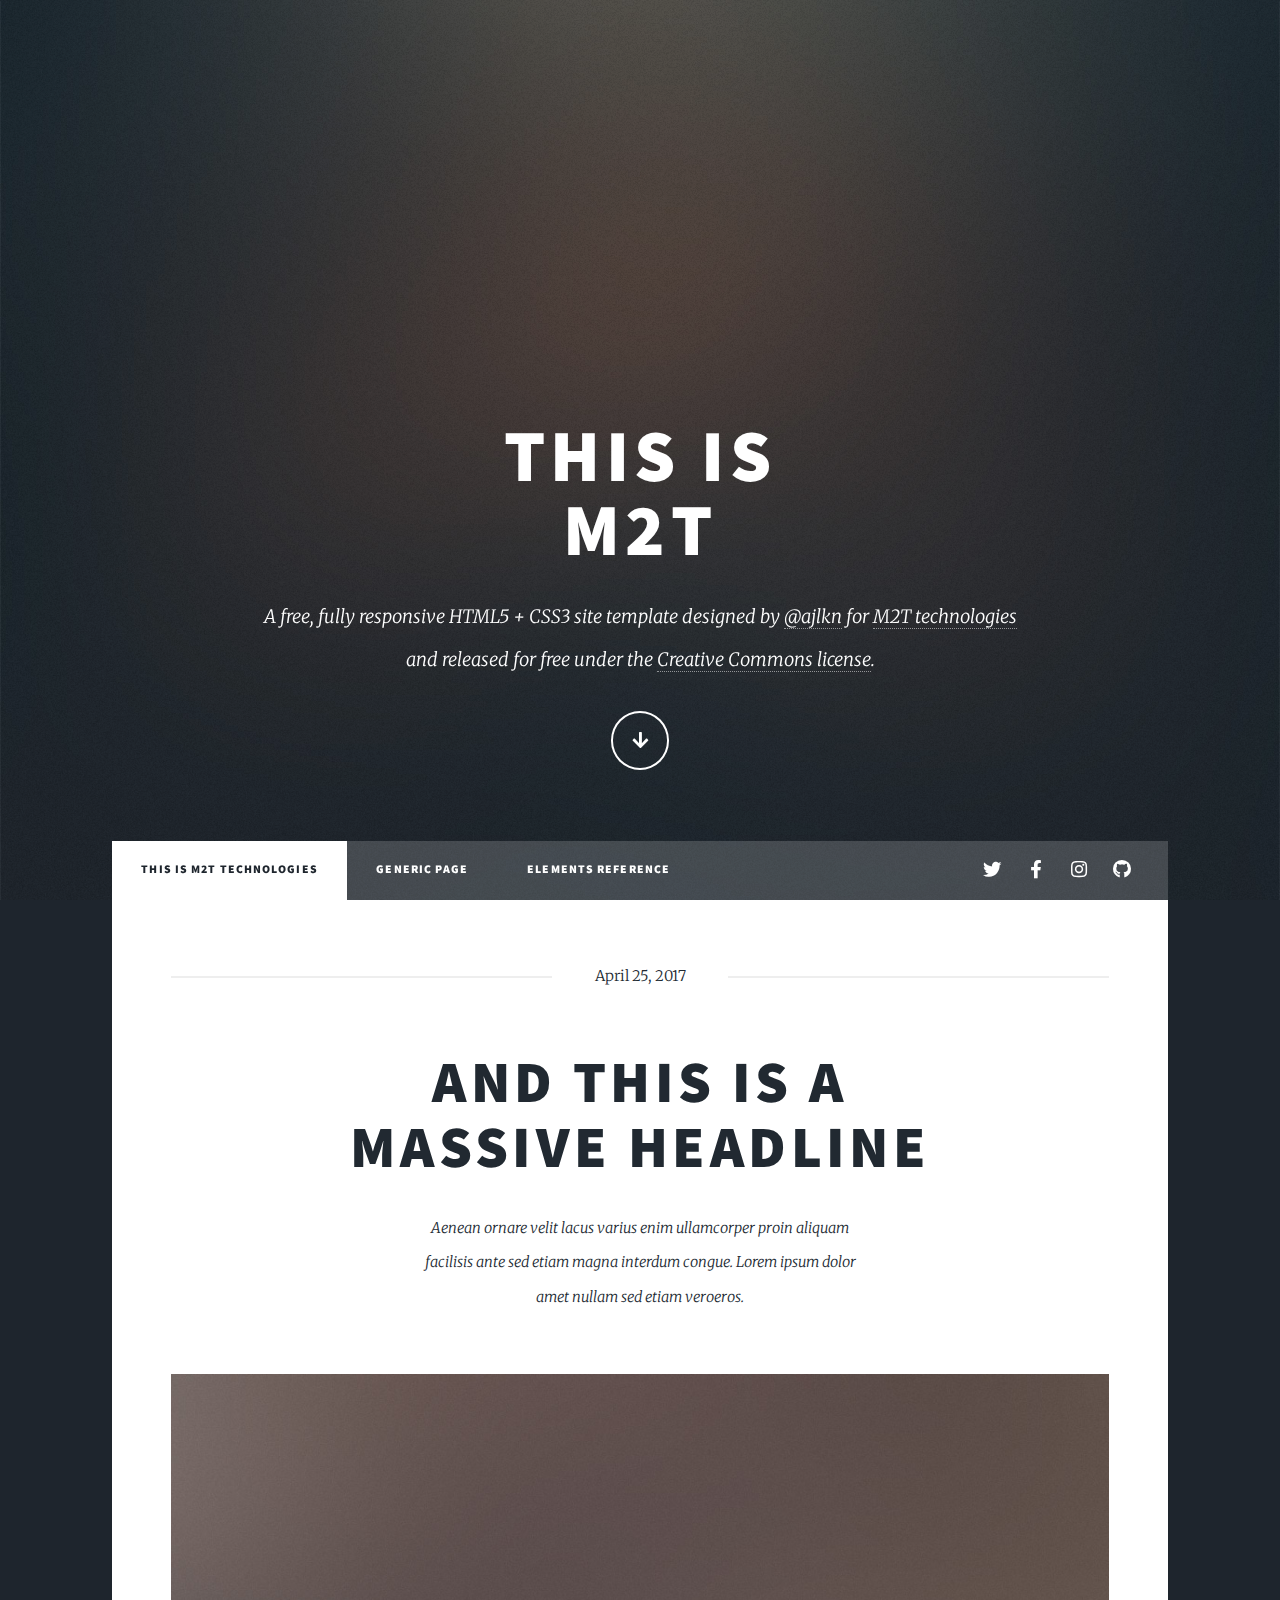
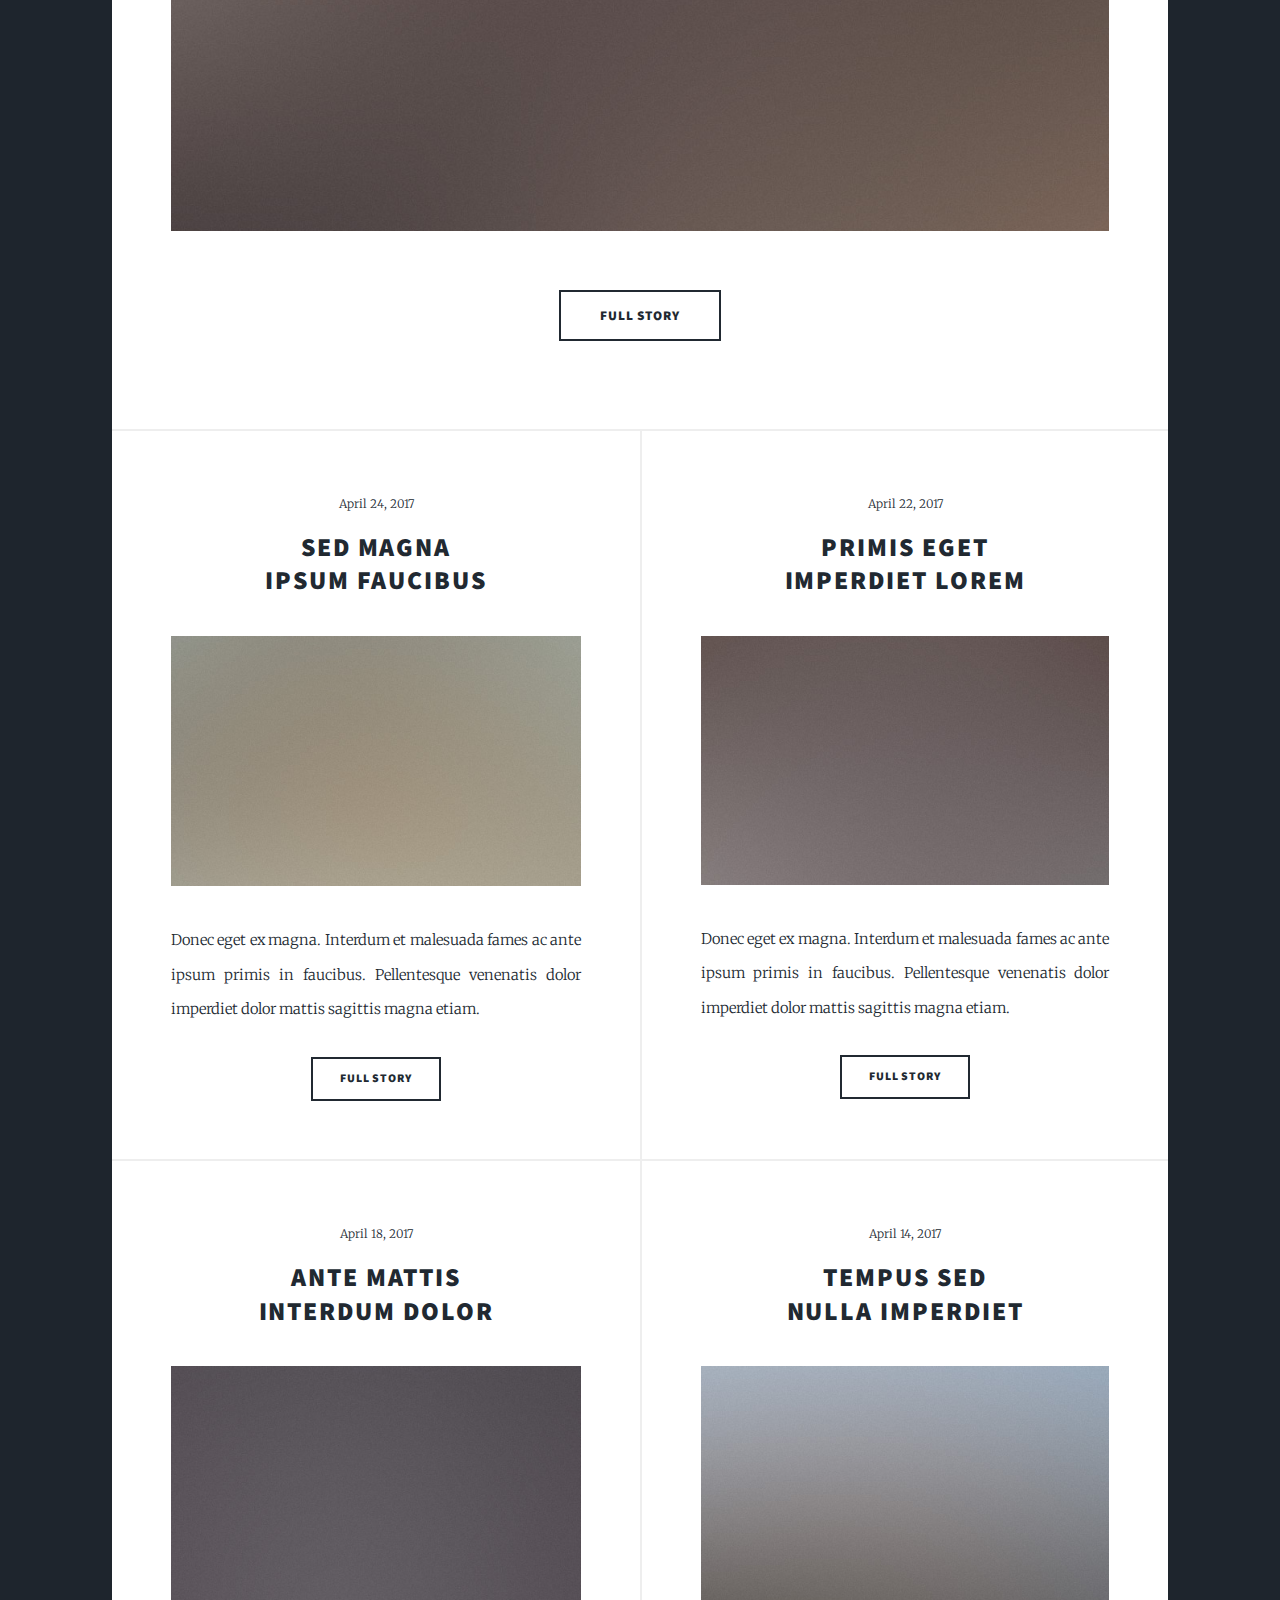
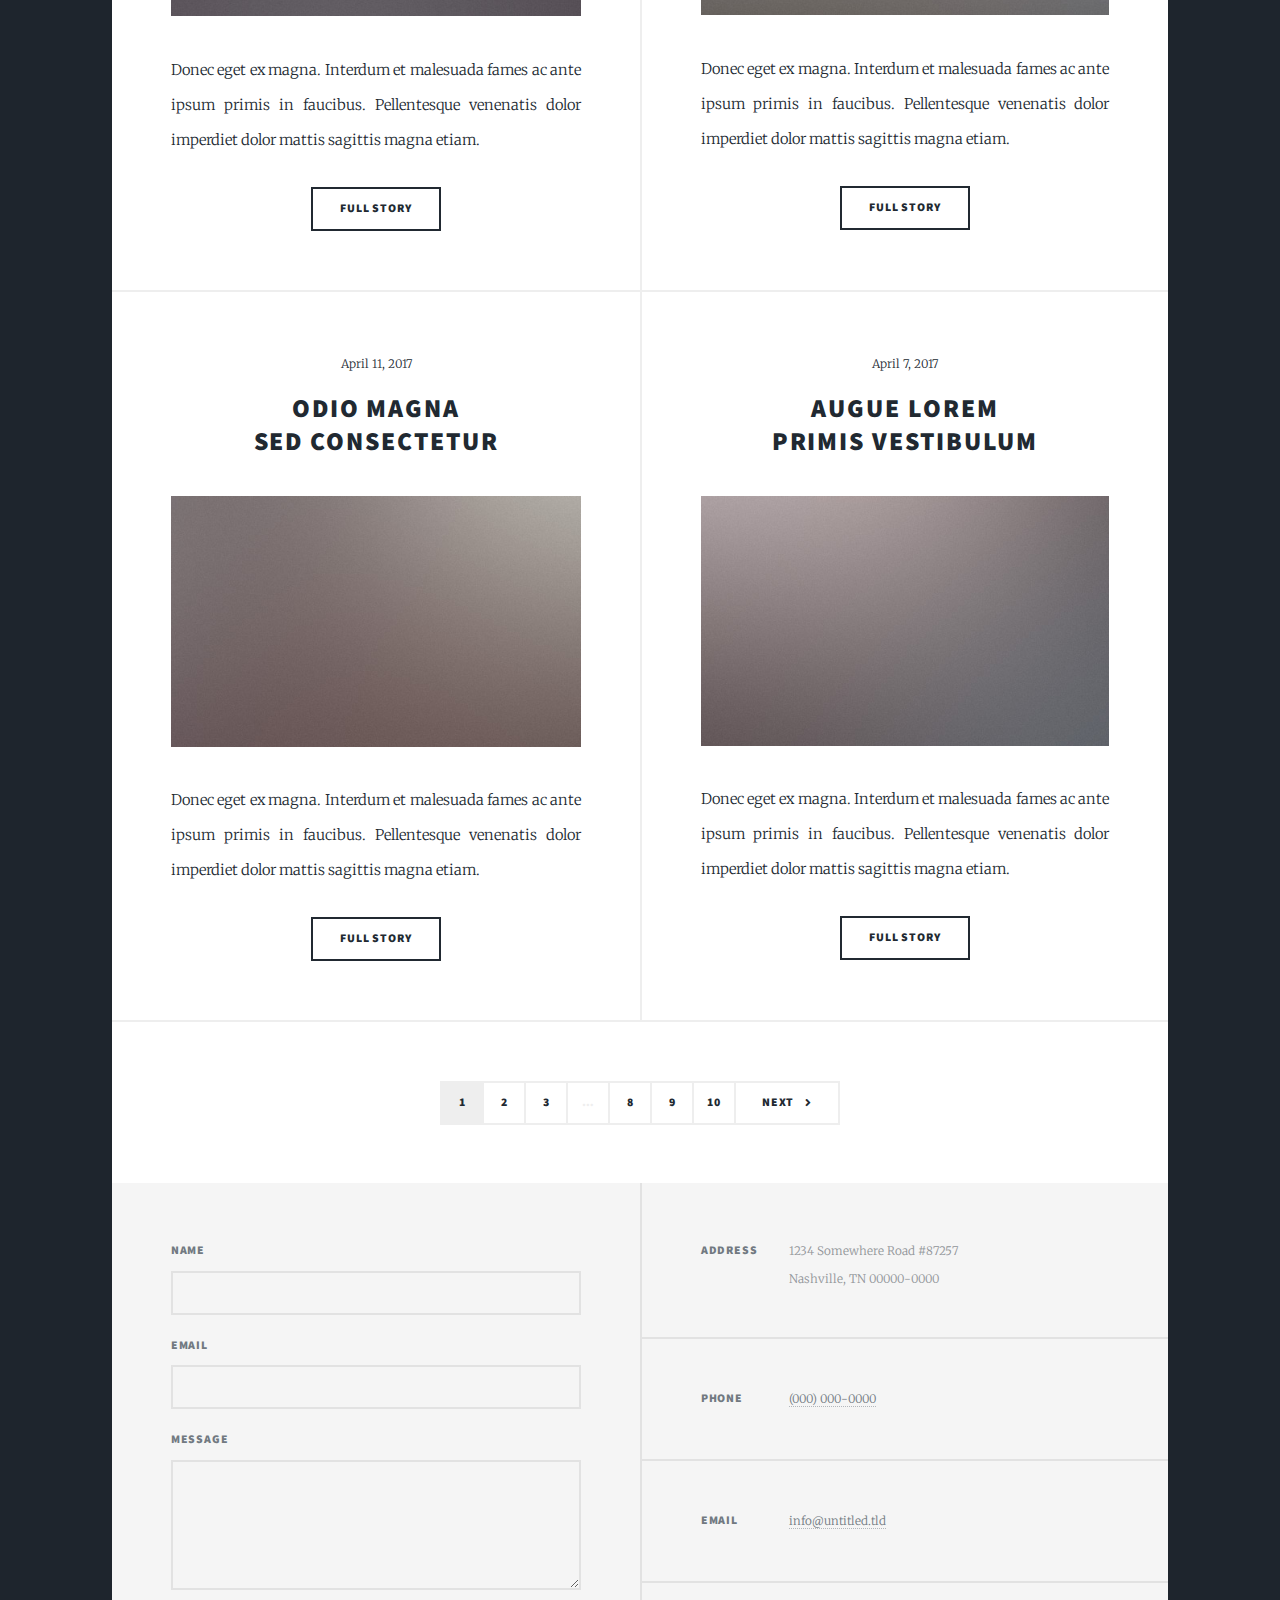
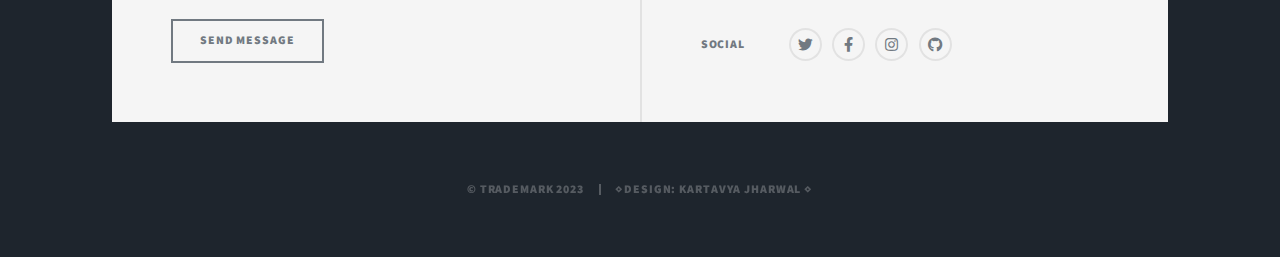
==== index.html @ 7315c94c "added 404 and started work" ====
<!DOCTYPE HTML>
<!--M2T technologies-->
<html>
	<head>
		<title>M2T Technologies</title>
		<meta charset="utf-8" />
		<meta name="viewport" content="width=device-width, initial-scale=1, user-scalable=no" />
		<link rel="stylesheet" href="assets/css/main.css" />
		<noscript><link rel="stylesheet" href="assets/css/noscript.css" /></noscript>
	</head>
	<body class="is-preload">

		<!-- Wrapper -->
			<div id="wrapper" class="fade-in">

				<!-- Intro -->
					<div id="intro">
						<h1>This is<br />
						M2T</h1>
						<p>A free, fully responsive HTML5 + CSS3 site template designed by <a href="https://twitter.com/ajlkn">@ajlkn</a> for <a href="https://html5up.net">M2T technologies</a><br />
						and released for free under the <a href="https://html5up.net/license">Creative Commons license</a>.</p>
						<ul class="actions">
							<li><a href="#header" class="button icon solid solo fa-arrow-down scrolly">Continue</a></li>
						</ul>
					</div>

				<!-- Header -->
					<header id="header">
						<a href="index.html" class="logo">M2T technologies</a>
					</header>

				<!-- Nav -->
					<nav id="nav">
						<ul class="links">
							<li class="active"><a href="index.html">This is M2T technologies</a></li>
							<li><a href="generic.html">Generic Page</a></li>
							<li><a href="elements.html">Elements Reference</a></li>
						</ul>
						<ul class="icons">
							<li><a href="#" class="icon brands fa-twitter"><span class="label">Twitter</span></a></li>
							<li><a href="#" class="icon brands fa-facebook-f"><span class="label">Facebook</span></a></li>
							<li><a href="#" class="icon brands fa-instagram"><span class="label">Instagram</span></a></li>
							<li><a href="#" class="icon brands fa-github"><span class="label">GitHub</span></a></li>
						</ul>
					</nav>

				<!-- Main -->
					<div id="main">

						<!-- Featured Post -->
							<article class="post featured">
								<header class="major">
									<span class="date">April 25, 2017</span>
									<h2><a href="#">And this is a<br />
									massive headline</a></h2>
									<p>Aenean ornare velit lacus varius enim ullamcorper proin aliquam<br />
									facilisis ante sed etiam magna interdum congue. Lorem ipsum dolor<br />
									amet nullam sed etiam veroeros.</p>
								</header>
								<a href="#" class="image main"><img src="images/pic01.jpg" alt="" /></a>
								<ul class="actions special">
									<li><a href="#" class="button large">Full Story</a></li>
								</ul>
							</article>

						<!-- Posts -->
							<section class="posts">
								<article>
									<header>
										<span class="date">April 24, 2017</span>
										<h2><a href="#">Sed magna<br />
										ipsum faucibus</a></h2>
									</header>
									<a href="#" class="image fit"><img src="images/pic02.jpg" alt="" /></a>
									<p>Donec eget ex magna. Interdum et malesuada fames ac ante ipsum primis in faucibus. Pellentesque venenatis dolor imperdiet dolor mattis sagittis magna etiam.</p>
									<ul class="actions special">
										<li><a href="#" class="button">Full Story</a></li>
									</ul>
								</article>
								<article>
									<header>
										<span class="date">April 22, 2017</span>
										<h2><a href="#">Primis eget<br />
										imperdiet lorem</a></h2>
									</header>
									<a href="#" class="image fit"><img src="images/pic03.jpg" alt="" /></a>
									<p>Donec eget ex magna. Interdum et malesuada fames ac ante ipsum primis in faucibus. Pellentesque venenatis dolor imperdiet dolor mattis sagittis magna etiam.</p>
									<ul class="actions special">
										<li><a href="#" class="button">Full Story</a></li>
									</ul>
								</article>
								<article>
									<header>
										<span class="date">April 18, 2017</span>
										<h2><a href="#">Ante mattis<br />
										interdum dolor</a></h2>
									</header>
									<a href="#" class="image fit"><img src="images/pic04.jpg" alt="" /></a>
									<p>Donec eget ex magna. Interdum et malesuada fames ac ante ipsum primis in faucibus. Pellentesque venenatis dolor imperdiet dolor mattis sagittis magna etiam.</p>
									<ul class="actions special">
										<li><a href="#" class="button">Full Story</a></li>
									</ul>
								</article>
								<article>
									<header>
										<span class="date">April 14, 2017</span>
										<h2><a href="#">Tempus sed<br />
										nulla imperdiet</a></h2>
									</header>
									<a href="#" class="image fit"><img src="images/pic05.jpg" alt="" /></a>
									<p>Donec eget ex magna. Interdum et malesuada fames ac ante ipsum primis in faucibus. Pellentesque venenatis dolor imperdiet dolor mattis sagittis magna etiam.</p>
									<ul class="actions special">
										<li><a href="#" class="button">Full Story</a></li>
									</ul>
								</article>
								<article>
									<header>
										<span class="date">April 11, 2017</span>
										<h2><a href="#">Odio magna<br />
										sed consectetur</a></h2>
									</header>
									<a href="#" class="image fit"><img src="images/pic06.jpg" alt="" /></a>
									<p>Donec eget ex magna. Interdum et malesuada fames ac ante ipsum primis in faucibus. Pellentesque venenatis dolor imperdiet dolor mattis sagittis magna etiam.</p>
									<ul class="actions special">
										<li><a href="#" class="button">Full Story</a></li>
									</ul>
								</article>
								<article>
									<header>
										<span class="date">April 7, 2017</span>
										<h2><a href="#">Augue lorem<br />
										primis vestibulum</a></h2>
									</header>
									<a href="#" class="image fit"><img src="images/pic07.jpg" alt="" /></a>
									<p>Donec eget ex magna. Interdum et malesuada fames ac ante ipsum primis in faucibus. Pellentesque venenatis dolor imperdiet dolor mattis sagittis magna etiam.</p>
									<ul class="actions special">
										<li><a href="#" class="button">Full Story</a></li>
									</ul>
								</article>
							</section>

						<!-- Footer -->
							<footer>
								<div class="pagination">
									<!--<a href="#" class="previous">Prev</a>-->
									<a href="#" class="page active">1</a>
									<a href="#" class="page">2</a>
									<a href="#" class="page">3</a>
									<span class="extra">&hellip;</span>
									<a href="#" class="page">8</a>
									<a href="#" class="page">9</a>
									<a href="#" class="page">10</a>
									<a href="#" class="next">Next</a>
								</div>
							</footer>

					</div>

				<!-- Footer -->
					<footer id="footer">
						<section>
							<form method="post" action="#">
								<div class="fields">
									<div class="field">
										<label for="name">Name</label>
										<input type="text" name="name" id="name" />
									</div>
									<div class="field">
										<label for="email">Email</label>
										<input type="text" name="email" id="email" />
									</div>
									<div class="field">
										<label for="message">Message</label>
										<textarea name="message" id="message" rows="3"></textarea>
									</div>
								</div>
								<ul class="actions">
									<li><input type="submit" value="Send Message" /></li>
								</ul>
							</form>
						</section>
						<section class="split contact">
							<section class="alt">
								<h3>Address</h3>
								<p>1234 Somewhere Road #87257<br />
								Nashville, TN 00000-0000</p>
							</section>
							<section>
								<h3>Phone</h3>
								<p><a href="#">(000) 000-0000</a></p>
							</section>
							<section>
								<h3>Email</h3>
								<p><a href="#">info@untitled.tld</a></p>
							</section>
							<section>
								<h3>Social</h3>
								<ul class="icons alt">
									<li><a href="#" class="icon brands alt fa-twitter"><span class="label">Twitter</span></a></li>
									<li><a href="#" class="icon brands alt fa-facebook-f"><span class="label">Facebook</span></a></li>
									<li><a href="#" class="icon brands alt fa-instagram"><span class="label">Instagram</span></a></li>
									<li><a href="#" class="icon brands alt fa-github"><span class="label">GitHub</span></a></li>
								</ul>
							</section>
						</section>
					</footer>

				<!-- Copyright -->
					<div id="copyright">
						<ul><li>&copy; Trademark 2023</li><li>&diam;Design: Kartavya Jharwal &diam;</li></ul>
					</div>

			</div>

		<!-- Scripts -->
			<script src="assets/js/jquery.min.js"></script>
			<script src="assets/js/jquery.scrollex.min.js"></script>
			<script src="assets/js/jquery.scrolly.min.js"></script>
			<script src="assets/js/browser.min.js"></script>
			<script src="assets/js/breakpoints.min.js"></script>
			<script src="assets/js/util.js"></script>
			<script src="assets/js/main.js"></script>

	</body>
</html>
---- assets/css/main.css ----
@import url(fontawesome-all.min.css);
@import url("https://fonts.googleapis.com/css?family=Merriweather:300,700,300italic,700italic|Source+Sans+Pro:900");

/*
	Massively by HTML5 UP
	html5up.net | @ajlkn
	Free for personal and commercial use under the CCA 3.0 license (html5up.net/license)
*/

html, body, div, span, applet, object,
iframe, h1, h2, h3, h4, h5, h6, p, blockquote,
pre, a, abbr, acronym, address, big, cite,
code, del, dfn, em, img, ins, kbd, q, s, samp,
small, strike, strong, sub, sup, tt, var, b,
u, i, center, dl, dt, dd, ol, ul, li, fieldset,
form, label, legend, table, caption, tbody,
tfoot, thead, tr, th, td, article, aside,
canvas, details, embed, figure, figcaption,
footer, header, hgroup, menu, nav, output, ruby,
section, summary, time, mark, audio, video {
	margin: 0;
	padding: 0;
	border: 0;
	font-size: 100%;
	font: inherit;
	vertical-align: baseline;}

article, aside, details, figcaption, figure,
footer, header, hgroup, menu, nav, section {
	display: block;}

body {
	line-height: 1;
}

ol, ul {
	list-style: none;
}

blockquote, q {
	quotes: none;
}

	blockquote:before, blockquote:after, q:before, q:after {
		content: '';
		content: none;
	}

table {
	border-collapse: collapse;
	border-spacing: 0;
}

body {
	-webkit-text-size-adjust: none;
}

mark {
	background-color: transparent;
	color: inherit;
}

input::-moz-focus-inner {
	border: 0;
	padding: 0;
}

input, select, textarea {
	-moz-appearance: none;
	-webkit-appearance: none;
	-ms-appearance: none;
	appearance: none;
}

/* Basic */

	@-ms-viewport {
		width: device-width;
	}

	body {
		-ms-overflow-style: scrollbar;
	}

	@media screen and (max-width: 480px) {

		html, body {
			min-width: 320px;
		}

	}

	html {
		box-sizing: border-box;
	}

	*, *:before, *:after {
		box-sizing: inherit;
	}

	body {
		background-color: #1e252d;
	}

		body.is-preload *, body.is-preload *:before, body.is-preload *:after {
			-moz-animation: none !important;
			-webkit-animation: none !important;
			-ms-animation: none !important;
			animation: none !important;
			-moz-transition: none !important;
			-webkit-transition: none !important;
			-ms-transition: none !important;
			transition: none !important;
		}

/* Type */

	html {
		font-size: 16pt;
	}

		@media screen and (max-width: 1680px) {

			html {
				font-size: 12pt;
			}

		}

		@media screen and (max-width: 1280px) {

			html {
				font-size: 11pt;
			}

		}

		@media screen and (max-width: 360px) {

			html {
				font-size: 10pt;
			}

		}

	body {
		color: #212931;
	}

	body, input, select, textarea {
		font-family: "Merriweather", Georgia, serif;
		font-weight: 300;
		font-size: 1rem;
		line-height: 2.375;
	}

	a {
		-moz-transition: color 0.2s ease-in-out, background-color 0.2s ease-in-out, border-color 0.2s ease-in-out, box-shadow 0.2s ease-in-out;
		-webkit-transition: color 0.2s ease-in-out, background-color 0.2s ease-in-out, border-color 0.2s ease-in-out, box-shadow 0.2s ease-in-out;
		-ms-transition: color 0.2s ease-in-out, background-color 0.2s ease-in-out, border-color 0.2s ease-in-out, box-shadow 0.2s ease-in-out;
		transition: color 0.2s ease-in-out, background-color 0.2s ease-in-out, border-color 0.2s ease-in-out, box-shadow 0.2s ease-in-out;
		border-bottom: dotted 1px;
		text-decoration: none;
	}

		a:hover {
			border-bottom-color: transparent;
		}

	strong, b {
		font-weight: 600;
	}

	em, i {
		font-style: italic;
	}

	p {
		text-align: justify;
		margin: 0 0 2rem 0;
	}

	h1, h2, h3, h4, h5, h6 {
		font-family: "Source Sans Pro", Helvetica, sans-serif;
		font-weight: 900;
		line-height: 1.5;
		letter-spacing: 0.075em;
		text-transform: uppercase;
		margin: 0 0 1rem 0;
	}

		h1 a, h2 a, h3 a, h4 a, h5 a, h6 a {
			border-bottom: 0;
			color: inherit;
			text-decoration: none;
		}

	h1 {
		font-size: 4rem;
		line-height: 1.1;
		margin: 0 0 2rem 0;
	}

	h2 {
		font-size: 1.75rem;
		line-height: 1.3;
		margin: 0 0 1.5rem 0;
	}

	h3 {
		font-size: 1.25rem;
		margin: 0 0 1.5rem 0;
	}

	h4 {
		font-size: 1rem;
	}

	h5 {
		font-size: 0.9rem;
	}

	h6 {
		font-size: 0.8rem;
	}

	sub {
		font-size: 0.8rem;
		position: relative;
		top: 0.5rem;
	}

	sup {
		font-size: 0.8rem;
		position: relative;
		top: -0.5rem;
	}

	blockquote {
		border-left: solid 4px;
		font-style: italic;
		margin: 0 0 2rem 0;
		padding: 0.5rem 0 0.5rem 2rem;
	}

	code {
		border: solid 2px;
		font-family: "Courier New", monospace;
		font-size: 0.9rem;
		margin: 0 0.25rem;
		padding: 0.25rem 0.65rem;
	}

	pre {
		-webkit-overflow-scrolling: touch;
		font-family: "Courier New", monospace;
		font-size: 0.9rem;
		margin: 0 0 2rem 0;
	}

		pre code {
			display: block;
			line-height: 1.75;
			padding: 1rem 1.5rem;
			overflow-x: auto;
		}

	hr {
		border: 0;
		border-bottom: solid 2px;
		margin: 3rem 0;
	}

		hr.major {
			margin: 5rem 0;
		}

	.align-left {
		text-align: left;
	}

	.align-center {
		text-align: center;
	}

	.align-right {
		text-align: right;
	}

	input, select, textarea {
		color: #212931;
	}

	a {
		color: #212931;
		border-bottom-color: rgba(33, 41, 49, 0.5);
	}

		a:hover {
			border-bottom-color: transparent;
			color: #18bfef !important;
		}

	strong, b {
		color: #212931;
	}

	h1, h2, h3, h4, h5, h6 {
		color: #212931;
	}

	blockquote {
		border-left-color: #eeeeee;
	}

	code {
		background: rgba(220, 220, 220, 0.25);
		border-color: #eeeeee;
	}

	hr {
		border-bottom-color: #eeeeee;
	}

/* Row */

	.row {
		display: flex;
		flex-wrap: wrap;
		box-sizing: border-box;
		align-items: stretch;
	}

		.row > * {
			box-sizing: border-box;
		}

		.row.gtr-uniform > * > :last-child {
			margin-bottom: 0;
		}

		.row.aln-left {
			justify-content: flex-start;
		}

		.row.aln-center {
			justify-content: center;
		}

		.row.aln-right {
			justify-content: flex-end;
		}

		.row.aln-top {
			align-items: flex-start;
		}

		.row.aln-middle {
			align-items: center;
		}

		.row.aln-bottom {
			align-items: flex-end;
		}

		.row > .imp {
			order: -1;
		}

		.row > .col-1 {
			width: 8.33333%;
		}

		.row > .off-1 {
			margin-left: 8.33333%;
		}

		.row > .col-2 {
			width: 16.66667%;
		}

		.row > .off-2 {
			margin-left: 16.66667%;
		}

		.row > .col-3 {
			width: 25%;
		}

		.row > .off-3 {
			margin-left: 25%;
		}

		.row > .col-4 {
			width: 33.33333%;
		}

		.row > .off-4 {
			margin-left: 33.33333%;
		}

		.row > .col-5 {
			width: 41.66667%;
		}

		.row > .off-5 {
			margin-left: 41.66667%;
		}

		.row > .col-6 {
			width: 50%;
		}

		.row > .off-6 {
			margin-left: 50%;
		}

		.row > .col-7 {
			width: 58.33333%;
		}

		.row > .off-7 {
			margin-left: 58.33333%;
		}

		.row > .col-8 {
			width: 66.66667%;
		}

		.row > .off-8 {
			margin-left: 66.66667%;
		}

		.row > .col-9 {
			width: 75%;
		}

		.row > .off-9 {
			margin-left: 75%;
		}

		.row > .col-10 {
			width: 83.33333%;
		}

		.row > .off-10 {
			margin-left: 83.33333%;
		}

		.row > .col-11 {
			width: 91.66667%;
		}

		.row > .off-11 {
			margin-left: 91.66667%;
		}

		.row > .col-12 {
			width: 100%;
		}

		.row > .off-12 {
			margin-left: 100%;
		}

		.row.gtr-0 {
			margin-top: 0;
			margin-left: 0rem;
		}

			.row.gtr-0 > * {
				padding: 0 0 0 0rem;
			}

			.row.gtr-0.gtr-uniform {
				margin-top: 0rem;
			}

				.row.gtr-0.gtr-uniform > * {
					padding-top: 0rem;
				}

		.row.gtr-25 {
			margin-top: 0;
			margin-left: -0.375rem;
		}

			.row.gtr-25 > * {
				padding: 0 0 0 0.375rem;
			}

			.row.gtr-25.gtr-uniform {
				margin-top: -0.375rem;
			}

				.row.gtr-25.gtr-uniform > * {
					padding-top: 0.375rem;
				}

		.row.gtr-50 {
			margin-top: 0;
			margin-left: -0.75rem;
		}

			.row.gtr-50 > * {
				padding: 0 0 0 0.75rem;
			}

			.row.gtr-50.gtr-uniform {
				margin-top: -0.75rem;
			}

				.row.gtr-50.gtr-uniform > * {
					padding-top: 0.75rem;
				}

		.row {
			margin-top: 0;
			margin-left: -1.5rem;
		}

			.row > * {
				padding: 0 0 0 1.5rem;
			}

			.row.gtr-uniform {
				margin-top: -1.5rem;
			}

				.row.gtr-uniform > * {
					padding-top: 1.5rem;
				}

		.row.gtr-150 {
			margin-top: 0;
			margin-left: -2.25rem;
		}

			.row.gtr-150 > * {
				padding: 0 0 0 2.25rem;
			}

			.row.gtr-150.gtr-uniform {
				margin-top: -2.25rem;
			}

				.row.gtr-150.gtr-uniform > * {
					padding-top: 2.25rem;
				}

		.row.gtr-200 {
			margin-top: 0;
			margin-left: -3rem;
		}

			.row.gtr-200 > * {
				padding: 0 0 0 3rem;
			}

			.row.gtr-200.gtr-uniform {
				margin-top: -3rem;
			}

				.row.gtr-200.gtr-uniform > * {
					padding-top: 3rem;
				}

		@media screen and (max-width: 1680px) {

			.row {
				display: flex;
				flex-wrap: wrap;
				box-sizing: border-box;
				align-items: stretch;
			}

				.row > * {
					box-sizing: border-box;
				}

				.row.gtr-uniform > * > :last-child {
					margin-bottom: 0;
				}

				.row.aln-left {
					justify-content: flex-start;
				}

				.row.aln-center {
					justify-content: center;
				}

				.row.aln-right {
					justify-content: flex-end;
				}

				.row.aln-top {
					align-items: flex-start;
				}

				.row.aln-middle {
					align-items: center;
				}

				.row.aln-bottom {
					align-items: flex-end;
				}

				.row > .imp-xlarge {
					order: -1;
				}

				.row > .col-1-xlarge {
					width: 8.33333%;
				}

				.row > .off-1-xlarge {
					margin-left: 8.33333%;
				}

				.row > .col-2-xlarge {
					width: 16.66667%;
				}

				.row > .off-2-xlarge {
					margin-left: 16.66667%;
				}

				.row > .col-3-xlarge {
					width: 25%;
				}

				.row > .off-3-xlarge {
					margin-left: 25%;
				}

				.row > .col-4-xlarge {
					width: 33.33333%;
				}

				.row > .off-4-xlarge {
					margin-left: 33.33333%;
				}

				.row > .col-5-xlarge {
					width: 41.66667%;
				}

				.row > .off-5-xlarge {
					margin-left: 41.66667%;
				}

				.row > .col-6-xlarge {
					width: 50%;
				}

				.row > .off-6-xlarge {
					margin-left: 50%;
				}

				.row > .col-7-xlarge {
					width: 58.33333%;
				}

				.row > .off-7-xlarge {
					margin-left: 58.33333%;
				}

				.row > .col-8-xlarge {
					width: 66.66667%;
				}

				.row > .off-8-xlarge {
					margin-left: 66.66667%;
				}

				.row > .col-9-xlarge {
					width: 75%;
				}

				.row > .off-9-xlarge {
					margin-left: 75%;
				}

				.row > .col-10-xlarge {
					width: 83.33333%;
				}

				.row > .off-10-xlarge {
					margin-left: 83.33333%;
				}

				.row > .col-11-xlarge {
					width: 91.66667%;
				}

				.row > .off-11-xlarge {
					margin-left: 91.66667%;
				}

				.row > .col-12-xlarge {
					width: 100%;
				}

				.row > .off-12-xlarge {
					margin-left: 100%;
				}

				.row.gtr-0 {
					margin-top: 0;
					margin-left: 0rem;
				}

					.row.gtr-0 > * {
						padding: 0 0 0 0rem;
					}

					.row.gtr-0.gtr-uniform {
						margin-top: 0rem;
					}

						.row.gtr-0.gtr-uniform > * {
							padding-top: 0rem;
						}

				.row.gtr-25 {
					margin-top: 0;
					margin-left: -0.375rem;
				}

					.row.gtr-25 > * {
						padding: 0 0 0 0.375rem;
					}

					.row.gtr-25.gtr-uniform {
						margin-top: -0.375rem;
					}

						.row.gtr-25.gtr-uniform > * {
							padding-top: 0.375rem;
						}

				.row.gtr-50 {
					margin-top: 0;
					margin-left: -0.75rem;
				}

					.row.gtr-50 > * {
						padding: 0 0 0 0.75rem;
					}

					.row.gtr-50.gtr-uniform {
						margin-top: -0.75rem;
					}

						.row.gtr-50.gtr-uniform > * {
							padding-top: 0.75rem;
						}

				.row {
					margin-top: 0;
					margin-left: -1.5rem;
				}

					.row > * {
						padding: 0 0 0 1.5rem;
					}

					.row.gtr-uniform {
						margin-top: -1.5rem;
					}

						.row.gtr-uniform > * {
							padding-top: 1.5rem;
						}

				.row.gtr-150 {
					margin-top: 0;
					margin-left: -2.25rem;
				}

					.row.gtr-150 > * {
						padding: 0 0 0 2.25rem;
					}

					.row.gtr-150.gtr-uniform {
						margin-top: -2.25rem;
					}

						.row.gtr-150.gtr-uniform > * {
							padding-top: 2.25rem;
						}

				.row.gtr-200 {
					margin-top: 0;
					margin-left: -3rem;
				}

					.row.gtr-200 > * {
						padding: 0 0 0 3rem;
					}

					.row.gtr-200.gtr-uniform {
						margin-top: -3rem;
					}

						.row.gtr-200.gtr-uniform > * {
							padding-top: 3rem;
						}

		}

		@media screen and (max-width: 1280px) {

			.row {
				display: flex;
				flex-wrap: wrap;
				box-sizing: border-box;
				align-items: stretch;
			}

				.row > * {
					box-sizing: border-box;
				}

				.row.gtr-uniform > * > :last-child {
					margin-bottom: 0;
				}

				.row.aln-left {
					justify-content: flex-start;
				}

				.row.aln-center {
					justify-content: center;
				}

				.row.aln-right {
					justify-content: flex-end;
				}

				.row.aln-top {
					align-items: flex-start;
				}

				.row.aln-middle {
					align-items: center;
				}

				.row.aln-bottom {
					align-items: flex-end;
				}

				.row > .imp-large {
					order: -1;
				}

				.row > .col-1-large {
					width: 8.33333%;
				}

				.row > .off-1-large {
					margin-left: 8.33333%;
				}

				.row > .col-2-large {
					width: 16.66667%;
				}

				.row > .off-2-large {
					margin-left: 16.66667%;
				}

				.row > .col-3-large {
					width: 25%;
				}

				.row > .off-3-large {
					margin-left: 25%;
				}

				.row > .col-4-large {
					width: 33.33333%;
				}

				.row > .off-4-large {
					margin-left: 33.33333%;
				}

				.row > .col-5-large {
					width: 41.66667%;
				}

				.row > .off-5-large {
					margin-left: 41.66667%;
				}

				.row > .col-6-large {
					width: 50%;
				}

				.row > .off-6-large {
					margin-left: 50%;
				}

				.row > .col-7-large {
					width: 58.33333%;
				}

				.row > .off-7-large {
					margin-left: 58.33333%;
				}

				.row > .col-8-large {
					width: 66.66667%;
				}

				.row > .off-8-large {
					margin-left: 66.66667%;
				}

				.row > .col-9-large {
					width: 75%;
				}

				.row > .off-9-large {
					margin-left: 75%;
				}

				.row > .col-10-large {
					width: 83.33333%;
				}

				.row > .off-10-large {
					margin-left: 83.33333%;
				}

				.row > .col-11-large {
					width: 91.66667%;
				}

				.row > .off-11-large {
					margin-left: 91.66667%;
				}

				.row > .col-12-large {
					width: 100%;
				}

				.row > .off-12-large {
					margin-left: 100%;
				}

				.row.gtr-0 {
					margin-top: 0;
					margin-left: 0rem;
				}

					.row.gtr-0 > * {
						padding: 0 0 0 0rem;
					}

					.row.gtr-0.gtr-uniform {
						margin-top: 0rem;
					}

						.row.gtr-0.gtr-uniform > * {
							padding-top: 0rem;
						}

				.row.gtr-25 {
					margin-top: 0;
					margin-left: -0.375rem;
				}

					.row.gtr-25 > * {
						padding: 0 0 0 0.375rem;
					}

					.row.gtr-25.gtr-uniform {
						margin-top: -0.375rem;
					}

						.row.gtr-25.gtr-uniform > * {
							padding-top: 0.375rem;
						}

				.row.gtr-50 {
					margin-top: 0;
					margin-left: -0.75rem;
				}

					.row.gtr-50 > * {
						padding: 0 0 0 0.75rem;
					}

					.row.gtr-50.gtr-uniform {
						margin-top: -0.75rem;
					}

						.row.gtr-50.gtr-uniform > * {
							padding-top: 0.75rem;
						}

				.row {
					margin-top: 0;
					margin-left: -1.5rem;
				}

					.row > * {
						padding: 0 0 0 1.5rem;
					}

					.row.gtr-uniform {
						margin-top: -1.5rem;
					}

						.row.gtr-uniform > * {
							padding-top: 1.5rem;
						}

				.row.gtr-150 {
					margin-top: 0;
					margin-left: -2.25rem;
				}

					.row.gtr-150 > * {
						padding: 0 0 0 2.25rem;
					}

					.row.gtr-150.gtr-uniform {
						margin-top: -2.25rem;
					}

						.row.gtr-150.gtr-uniform > * {
							padding-top: 2.25rem;
						}

				.row.gtr-200 {
					margin-top: 0;
					margin-left: -3rem;
				}

					.row.gtr-200 > * {
						padding: 0 0 0 3rem;
					}

					.row.gtr-200.gtr-uniform {
						margin-top: -3rem;
					}

						.row.gtr-200.gtr-uniform > * {
							padding-top: 3rem;
						}

		}

		@media screen and (max-width: 980px) {

			.row {
				display: flex;
				flex-wrap: wrap;
				box-sizing: border-box;
				align-items: stretch;
			}

				.row > * {
					box-sizing: border-box;
				}

				.row.gtr-uniform > * > :last-child {
					margin-bottom: 0;
				}

				.row.aln-left {
					justify-content: flex-start;
				}

				.row.aln-center {
					justify-content: center;
				}

				.row.aln-right {
					justify-content: flex-end;
				}

				.row.aln-top {
					align-items: flex-start;
				}

				.row.aln-middle {
					align-items: center;
				}

				.row.aln-bottom {
					align-items: flex-end;
				}

				.row > .imp-medium {
					order: -1;
				}

				.row > .col-1-medium {
					width: 8.33333%;
				}

				.row > .off-1-medium {
					margin-left: 8.33333%;
				}

				.row > .col-2-medium {
					width: 16.66667%;
				}

				.row > .off-2-medium {
					margin-left: 16.66667%;
				}

				.row > .col-3-medium {
					width: 25%;
				}

				.row > .off-3-medium {
					margin-left: 25%;
				}

				.row > .col-4-medium {
					width: 33.33333%;
				}

				.row > .off-4-medium {
					margin-left: 33.33333%;
				}

				.row > .col-5-medium {
					width: 41.66667%;
				}

				.row > .off-5-medium {
					margin-left: 41.66667%;
				}

				.row > .col-6-medium {
					width: 50%;
				}

				.row > .off-6-medium {
					margin-left: 50%;
				}

				.row > .col-7-medium {
					width: 58.33333%;
				}

				.row > .off-7-medium {
					margin-left: 58.33333%;
				}

				.row > .col-8-medium {
					width: 66.66667%;
				}

				.row > .off-8-medium {
					margin-left: 66.66667%;
				}

				.row > .col-9-medium {
					width: 75%;
				}

				.row > .off-9-medium {
					margin-left: 75%;
				}

				.row > .col-10-medium {
					width: 83.33333%;
				}

				.row > .off-10-medium {
					margin-left: 83.33333%;
				}

				.row > .col-11-medium {
					width: 91.66667%;
				}

				.row > .off-11-medium {
					margin-left: 91.66667%;
				}

				.row > .col-12-medium {
					width: 100%;
				}

				.row > .off-12-medium {
					margin-left: 100%;
				}

				.row.gtr-0 {
					margin-top: 0;
					margin-left: 0rem;
				}

					.row.gtr-0 > * {
						padding: 0 0 0 0rem;
					}

					.row.gtr-0.gtr-uniform {
						margin-top: 0rem;
					}

						.row.gtr-0.gtr-uniform > * {
							padding-top: 0rem;
						}

				.row.gtr-25 {
					margin-top: 0;
					margin-left: -0.375rem;
				}

					.row.gtr-25 > * {
						padding: 0 0 0 0.375rem;
					}

					.row.gtr-25.gtr-uniform {
						margin-top: -0.375rem;
					}

						.row.gtr-25.gtr-uniform > * {
							padding-top: 0.375rem;
						}

				.row.gtr-50 {
					margin-top: 0;
					margin-left: -0.75rem;
				}

					.row.gtr-50 > * {
						padding: 0 0 0 0.75rem;
					}

					.row.gtr-50.gtr-uniform {
						margin-top: -0.75rem;
					}

						.row.gtr-50.gtr-uniform > * {
							padding-top: 0.75rem;
						}

				.row {
					margin-top: 0;
					margin-left: -1.5rem;
				}

					.row > * {
						padding: 0 0 0 1.5rem;
					}

					.row.gtr-uniform {
						margin-top: -1.5rem;
					}

						.row.gtr-uniform > * {
							padding-top: 1.5rem;
						}

				.row.gtr-150 {
					margin-top: 0;
					margin-left: -2.25rem;
				}

					.row.gtr-150 > * {
						padding: 0 0 0 2.25rem;
					}

					.row.gtr-150.gtr-uniform {
						margin-top: -2.25rem;
					}

						.row.gtr-150.gtr-uniform > * {
							padding-top: 2.25rem;
						}

				.row.gtr-200 {
					margin-top: 0;
					margin-left: -3rem;
				}

					.row.gtr-200 > * {
						padding: 0 0 0 3rem;
					}

					.row.gtr-200.gtr-uniform {
						margin-top: -3rem;
					}

						.row.gtr-200.gtr-uniform > * {
							padding-top: 3rem;
						}

		}

		@media screen and (max-width: 736px) {

			.row {
				display: flex;
				flex-wrap: wrap;
				box-sizing: border-box;
				align-items: stretch;
			}

				.row > * {
					box-sizing: border-box;
				}

				.row.gtr-uniform > * > :last-child {
					margin-bottom: 0;
				}

				.row.aln-left {
					justify-content: flex-start;
				}

				.row.aln-center {
					justify-content: center;
				}

				.row.aln-right {
					justify-content: flex-end;
				}

				.row.aln-top {
					align-items: flex-start;
				}

				.row.aln-middle {
					align-items: center;
				}

				.row.aln-bottom {
					align-items: flex-end;
				}

				.row > .imp-small {
					order: -1;
				}

				.row > .col-1-small {
					width: 8.33333%;
				}

				.row > .off-1-small {
					margin-left: 8.33333%;
				}

				.row > .col-2-small {
					width: 16.66667%;
				}

				.row > .off-2-small {
					margin-left: 16.66667%;
				}

				.row > .col-3-small {
					width: 25%;
				}

				.row > .off-3-small {
					margin-left: 25%;
				}

				.row > .col-4-small {
					width: 33.33333%;
				}

				.row > .off-4-small {
					margin-left: 33.33333%;
				}

				.row > .col-5-small {
					width: 41.66667%;
				}

				.row > .off-5-small {
					margin-left: 41.66667%;
				}

				.row > .col-6-small {
					width: 50%;
				}

				.row > .off-6-small {
					margin-left: 50%;
				}

				.row > .col-7-small {
					width: 58.33333%;
				}

				.row > .off-7-small {
					margin-left: 58.33333%;
				}

				.row > .col-8-small {
					width: 66.66667%;
				}

				.row > .off-8-small {
					margin-left: 66.66667%;
				}

				.row > .col-9-small {
					width: 75%;
				}

				.row > .off-9-small {
					margin-left: 75%;
				}

				.row > .col-10-small {
					width: 83.33333%;
				}

				.row > .off-10-small {
					margin-left: 83.33333%;
				}

				.row > .col-11-small {
					width: 91.66667%;
				}

				.row > .off-11-small {
					margin-left: 91.66667%;
				}

				.row > .col-12-small {
					width: 100%;
				}

				.row > .off-12-small {
					margin-left: 100%;
				}

				.row.gtr-0 {
					margin-top: 0;
					margin-left: 0rem;
				}

					.row.gtr-0 > * {
						padding: 0 0 0 0rem;
					}

					.row.gtr-0.gtr-uniform {
						margin-top: 0rem;
					}

						.row.gtr-0.gtr-uniform > * {
							padding-top: 0rem;
						}

				.row.gtr-25 {
					margin-top: 0;
					margin-left: -0.375rem;
				}

					.row.gtr-25 > * {
						padding: 0 0 0 0.375rem;
					}

					.row.gtr-25.gtr-uniform {
						margin-top: -0.375rem;
					}

						.row.gtr-25.gtr-uniform > * {
							padding-top: 0.375rem;
						}

				.row.gtr-50 {
					margin-top: 0;
					margin-left: -0.75rem;
				}

					.row.gtr-50 > * {
						padding: 0 0 0 0.75rem;
					}

					.row.gtr-50.gtr-uniform {
						margin-top: -0.75rem;
					}

						.row.gtr-50.gtr-uniform > * {
							padding-top: 0.75rem;
						}

				.row {
					margin-top: 0;
					margin-left: -1.5rem;
				}

					.row > * {
						padding: 0 0 0 1.5rem;
					}

					.row.gtr-uniform {
						margin-top: -1.5rem;
					}

						.row.gtr-uniform > * {
							padding-top: 1.5rem;
						}

				.row.gtr-150 {
					margin-top: 0;
					margin-left: -2.25rem;
				}

					.row.gtr-150 > * {
						padding: 0 0 0 2.25rem;
					}

					.row.gtr-150.gtr-uniform {
						margin-top: -2.25rem;
					}

						.row.gtr-150.gtr-uniform > * {
							padding-top: 2.25rem;
						}

				.row.gtr-200 {
					margin-top: 0;
					margin-left: -3rem;
				}

					.row.gtr-200 > * {
						padding: 0 0 0 3rem;
					}

					.row.gtr-200.gtr-uniform {
						margin-top: -3rem;
					}

						.row.gtr-200.gtr-uniform > * {
							padding-top: 3rem;
						}

		}

		@media screen and (max-width: 480px) {

			.row {
				display: flex;
				flex-wrap: wrap;
				box-sizing: border-box;
				align-items: stretch;
			}

				.row > * {
					box-sizing: border-box;
				}

				.row.gtr-uniform > * > :last-child {
					margin-bottom: 0;
				}

				.row.aln-left {
					justify-content: flex-start;
				}

				.row.aln-center {
					justify-content: center;
				}

				.row.aln-right {
					justify-content: flex-end;
				}

				.row.aln-top {
					align-items: flex-start;
				}

				.row.aln-middle {
					align-items: center;
				}

				.row.aln-bottom {
					align-items: flex-end;
				}

				.row > .imp-xsmall {
					order: -1;
				}

				.row > .col-1-xsmall {
					width: 8.33333%;
				}

				.row > .off-1-xsmall {
					margin-left: 8.33333%;
				}

				.row > .col-2-xsmall {
					width: 16.66667%;
				}

				.row > .off-2-xsmall {
					margin-left: 16.66667%;
				}

				.row > .col-3-xsmall {
					width: 25%;
				}

				.row > .off-3-xsmall {
					margin-left: 25%;
				}

				.row > .col-4-xsmall {
					width: 33.33333%;
				}

				.row > .off-4-xsmall {
					margin-left: 33.33333%;
				}

				.row > .col-5-xsmall {
					width: 41.66667%;
				}

				.row > .off-5-xsmall {
					margin-left: 41.66667%;
				}

				.row > .col-6-xsmall {
					width: 50%;
				}

				.row > .off-6-xsmall {
					margin-left: 50%;
				}

				.row > .col-7-xsmall {
					width: 58.33333%;
				}

				.row > .off-7-xsmall {
					margin-left: 58.33333%;
				}

				.row > .col-8-xsmall {
					width: 66.66667%;
				}

				.row > .off-8-xsmall {
					margin-left: 66.66667%;
				}

				.row > .col-9-xsmall {
					width: 75%;
				}

				.row > .off-9-xsmall {
					margin-left: 75%;
				}

				.row > .col-10-xsmall {
					width: 83.33333%;
				}

				.row > .off-10-xsmall {
					margin-left: 83.33333%;
				}

				.row > .col-11-xsmall {
					width: 91.66667%;
				}

				.row > .off-11-xsmall {
					margin-left: 91.66667%;
				}

				.row > .col-12-xsmall {
					width: 100%;
				}

				.row > .off-12-xsmall {
					margin-left: 100%;
				}

				.row.gtr-0 {
					margin-top: 0;
					margin-left: 0rem;
				}

					.row.gtr-0 > * {
						padding: 0 0 0 0rem;
					}

					.row.gtr-0.gtr-uniform {
						margin-top: 0rem;
					}

						.row.gtr-0.gtr-uniform > * {
							padding-top: 0rem;
						}

				.row.gtr-25 {
					margin-top: 0;
					margin-left: -0.375rem;
				}

					.row.gtr-25 > * {
						padding: 0 0 0 0.375rem;
					}

					.row.gtr-25.gtr-uniform {
						margin-top: -0.375rem;
					}

						.row.gtr-25.gtr-uniform > * {
							padding-top: 0.375rem;
						}

				.row.gtr-50 {
					margin-top: 0;
					margin-left: -0.75rem;
				}

					.row.gtr-50 > * {
						padding: 0 0 0 0.75rem;
					}

					.row.gtr-50.gtr-uniform {
						margin-top: -0.75rem;
					}

						.row.gtr-50.gtr-uniform > * {
							padding-top: 0.75rem;
						}

				.row {
					margin-top: 0;
					margin-left: -1.5rem;
				}

					.row > * {
						padding: 0 0 0 1.5rem;
					}

					.row.gtr-uniform {
						margin-top: -1.5rem;
					}

						.row.gtr-uniform > * {
							padding-top: 1.5rem;
						}

				.row.gtr-150 {
					margin-top: 0;
					margin-left: -2.25rem;
				}

					.row.gtr-150 > * {
						padding: 0 0 0 2.25rem;
					}

					.row.gtr-150.gtr-uniform {
						margin-top: -2.25rem;
					}

						.row.gtr-150.gtr-uniform > * {
							padding-top: 2.25rem;
						}

				.row.gtr-200 {
					margin-top: 0;
					margin-left: -3rem;
				}

					.row.gtr-200 > * {
						padding: 0 0 0 3rem;
					}

					.row.gtr-200.gtr-uniform {
						margin-top: -3rem;
					}

						.row.gtr-200.gtr-uniform > * {
							padding-top: 3rem;
						}

		}

		@media screen and (max-width: 360px) {

			.row {
				display: flex;
				flex-wrap: wrap;
				box-sizing: border-box;
				align-items: stretch;
			}

				.row > * {
					box-sizing: border-box;
				}

				.row.gtr-uniform > * > :last-child {
					margin-bottom: 0;
				}

				.row.aln-left {
					justify-content: flex-start;
				}

				.row.aln-center {
					justify-content: center;
				}

				.row.aln-right {
					justify-content: flex-end;
				}

				.row.aln-top {
					align-items: flex-start;
				}

				.row.aln-middle {
					align-items: center;
				}

				.row.aln-bottom {
					align-items: flex-end;
				}

				.row > .imp-xxsmall {
					order: -1;
				}

				.row > .col-1-xxsmall {
					width: 8.33333%;
				}

				.row > .off-1-xxsmall {
					margin-left: 8.33333%;
				}

				.row > .col-2-xxsmall {
					width: 16.66667%;
				}

				.row > .off-2-xxsmall {
					margin-left: 16.66667%;
				}

				.row > .col-3-xxsmall {
					width: 25%;
				}

				.row > .off-3-xxsmall {
					margin-left: 25%;
				}

				.row > .col-4-xxsmall {
					width: 33.33333%;
				}

				.row > .off-4-xxsmall {
					margin-left: 33.33333%;
				}

				.row > .col-5-xxsmall {
					width: 41.66667%;
				}

				.row > .off-5-xxsmall {
					margin-left: 41.66667%;
				}

				.row > .col-6-xxsmall {
					width: 50%;
				}

				.row > .off-6-xxsmall {
					margin-left: 50%;
				}

				.row > .col-7-xxsmall {
					width: 58.33333%;
				}

				.row > .off-7-xxsmall {
					margin-left: 58.33333%;
				}

				.row > .col-8-xxsmall {
					width: 66.66667%;
				}

				.row > .off-8-xxsmall {
					margin-left: 66.66667%;
				}

				.row > .col-9-xxsmall {
					width: 75%;
				}

				.row > .off-9-xxsmall {
					margin-left: 75%;
				}

				.row > .col-10-xxsmall {
					width: 83.33333%;
				}

				.row > .off-10-xxsmall {
					margin-left: 83.33333%;
				}

				.row > .col-11-xxsmall {
					width: 91.66667%;
				}

				.row > .off-11-xxsmall {
					margin-left: 91.66667%;
				}

				.row > .col-12-xxsmall {
					width: 100%;
				}

				.row > .off-12-xxsmall {
					margin-left: 100%;
				}

				.row.gtr-0 {
					margin-top: 0;
					margin-left: 0rem;
				}

					.row.gtr-0 > * {
						padding: 0 0 0 0rem;
					}

					.row.gtr-0.gtr-uniform {
						margin-top: 0rem;
					}

						.row.gtr-0.gtr-uniform > * {
							padding-top: 0rem;
						}

				.row.gtr-25 {
					margin-top: 0;
					margin-left: -0.375rem;
				}

					.row.gtr-25 > * {
						padding: 0 0 0 0.375rem;
					}

					.row.gtr-25.gtr-uniform {
						margin-top: -0.375rem;
					}

						.row.gtr-25.gtr-uniform > * {
							padding-top: 0.375rem;
						}

				.row.gtr-50 {
					margin-top: 0;
					margin-left: -0.75rem;
				}

					.row.gtr-50 > * {
						padding: 0 0 0 0.75rem;
					}

					.row.gtr-50.gtr-uniform {
						margin-top: -0.75rem;
					}

						.row.gtr-50.gtr-uniform > * {
							padding-top: 0.75rem;
						}

				.row {
					margin-top: 0;
					margin-left: -1.5rem;
				}

					.row > * {
						padding: 0 0 0 1.5rem;
					}

					.row.gtr-uniform {
						margin-top: -1.5rem;
					}

						.row.gtr-uniform > * {
							padding-top: 1.5rem;
						}

				.row.gtr-150 {
					margin-top: 0;
					margin-left: -2.25rem;
				}

					.row.gtr-150 > * {
						padding: 0 0 0 2.25rem;
					}

					.row.gtr-150.gtr-uniform {
						margin-top: -2.25rem;
					}

						.row.gtr-150.gtr-uniform > * {
							padding-top: 2.25rem;
						}

				.row.gtr-200 {
					margin-top: 0;
					margin-left: -3rem;
				}

					.row.gtr-200 > * {
						padding: 0 0 0 3rem;
					}

					.row.gtr-200.gtr-uniform {
						margin-top: -3rem;
					}

						.row.gtr-200.gtr-uniform > * {
							padding-top: 3rem;
						}

		}

/* Box */

	.box {
		border: solid 2px;
		margin-bottom: 2rem;
		padding: 1.5rem;
	}

		.box > :last-child,
		.box > :last-child > :last-child,
		.box > :last-child > :last-child > :last-child {
			margin-bottom: 0;
		}

		.box.alt {
			border: 0;
			border-radius: 0;
			padding: 0;
		}

	.box {
		border-color: #eeeeee;
	}

/* Button */

	input[type="submit"],
	input[type="reset"],
	input[type="button"],
	button,
	.button {
		-moz-appearance: none;
		-webkit-appearance: none;
		-ms-appearance: none;
		appearance: none;
		-moz-transition: background-color 0.2s ease-in-out, box-shadow 0.2s ease-in-out, color 0.2s ease-in-out;
		-webkit-transition: background-color 0.2s ease-in-out, box-shadow 0.2s ease-in-out, color 0.2s ease-in-out;
		-ms-transition: background-color 0.2s ease-in-out, box-shadow 0.2s ease-in-out, color 0.2s ease-in-out;
		transition: background-color 0.2s ease-in-out, box-shadow 0.2s ease-in-out, color 0.2s ease-in-out;
		border: 0;
		border-radius: 0;
		cursor: pointer;
		display: inline-block;
		font-family: "Source Sans Pro", Helvetica, sans-serif;
		font-size: 0.8rem;
		font-weight: 900;
		letter-spacing: 0.075em;
		height: 3rem;
		line-height: 3rem;
		padding: 0 2rem;
		text-align: center;
		text-decoration: none;
		text-transform: uppercase;
		white-space: nowrap;
	}

		input[type="submit"].icon:before,
		input[type="reset"].icon:before,
		input[type="button"].icon:before,
		button.icon:before,
		.button.icon:before {
			margin-right: 0.5rem;
		}

		input[type="submit"].icon.solo,
		input[type="reset"].icon.solo,
		input[type="button"].icon.solo,
		button.icon.solo,
		.button.icon.solo {
			position: relative;
			width: 4rem;
			height: 4rem;
			line-height: 4rem;
			border-radius: 4rem;
			text-indent: 4rem;
			overflow: hidden;
			padding: 0;
			white-space: nowrap;
		}

			input[type="submit"].icon.solo:before,
			input[type="reset"].icon.solo:before,
			input[type="button"].icon.solo:before,
			button.icon.solo:before,
			.button.icon.solo:before {
				position: absolute;
				display: block;
				top: 0;
				left: 0;
				width: inherit;
				height: inherit;
				line-height: inherit;
				font-size: 1.25rem;
				margin-right: 0;
				text-align: center;
				text-indent: 0;
			}

		input[type="submit"].fit,
		input[type="reset"].fit,
		input[type="button"].fit,
		button.fit,
		.button.fit {
			width: 100%;
		}

		input[type="submit"].small,
		input[type="reset"].small,
		input[type="button"].small,
		button.small,
		.button.small {
			font-size: 0.7rem;
			height: 2.5rem;
			line-height: 2.5rem;
			padding: 0 1.5rem;
		}

		input[type="submit"].large,
		input[type="reset"].large,
		input[type="button"].large,
		button.large,
		.button.large {
			font-size: 0.9rem;
			height: 3.5rem;
			line-height: 3.5rem;
			padding: 0 2.75rem;
		}

		@media screen and (max-width: 980px) {

			input[type="submit"],
			input[type="reset"],
			input[type="button"],
			button,
			.button {
				font-size: 0.9rem;
				height: 3.25rem;
				line-height: 3.25rem;
			}

				input[type="submit"].large,
				input[type="reset"].large,
				input[type="button"].large,
				button.large,
				.button.large {
					font-size: 1rem;
					height: 3.75rem;
					line-height: 3.75rem;
				}

		}

		input[type="submit"].disabled, input[type="submit"]:disabled,
		input[type="reset"].disabled,
		input[type="reset"]:disabled,
		input[type="button"].disabled,
		input[type="button"]:disabled,
		button.disabled,
		button:disabled,
		.button.disabled,
		.button:disabled {
			pointer-events: none;
			opacity: 0.25;
		}

	input[type="submit"],
	input[type="reset"],
	input[type="button"],
	button,
	.button {
		background-color: transparent;
		box-shadow: inset 0 0 0 2px #212931;
		color: #212931 !important;
	}

		input[type="submit"]:hover,
		input[type="reset"]:hover,
		input[type="button"]:hover,
		button:hover,
		.button:hover {
			box-shadow: inset 0 0 0 2px #18bfef;
			color: #18bfef !important;
		}

		input[type="submit"].primary,
		input[type="reset"].primary,
		input[type="button"].primary,
		button.primary,
		.button.primary {
			background-color: #212931;
			box-shadow: none;
			color: #ffffff !important;
		}

			input[type="submit"].primary:hover,
			input[type="reset"].primary:hover,
			input[type="button"].primary:hover,
			button.primary:hover,
			.button.primary:hover {
				background-color: #18bfef;
			}

/* Form */

	form {
		margin: 0 0 2rem 0;
	}

		form > :last-child {
			margin-bottom: 0;
		}

		form > .fields {
			display: -moz-flex;
			display: -webkit-flex;
			display: -ms-flex;
			display: flex;
			-moz-flex-wrap: wrap;
			-webkit-flex-wrap: wrap;
			-ms-flex-wrap: wrap;
			flex-wrap: wrap;
			width: calc(100% + 3rem);
			margin: -1.5rem 0 2rem -1.5rem;
		}

			form > .fields > .field {
				-moz-flex-grow: 0;
				-webkit-flex-grow: 0;
				-ms-flex-grow: 0;
				flex-grow: 0;
				-moz-flex-shrink: 0;
				-webkit-flex-shrink: 0;
				-ms-flex-shrink: 0;
				flex-shrink: 0;
				padding: 1.5rem 0 0 1.5rem;
				width: calc(100% - 1.5rem);
			}

				form > .fields > .field.half {
					width: calc(50% - 0.75rem);
				}

				form > .fields > .field.third {
					width: calc(100%/3 - 0.5rem);
				}

				form > .fields > .field.quarter {
					width: calc(25% - 0.375rem);
				}

		@media screen and (max-width: 480px) {

			form > .fields {
				width: calc(100% + 3rem);
				margin: -1.5rem 0 2rem -1.5rem;
			}

				form > .fields > .field {
					padding: 1.5rem 0 0 1.5rem;
					width: calc(100% - 1.5rem);
				}

					form > .fields > .field.half {
						width: calc(100% - 1.5rem);
					}

					form > .fields > .field.third {
						width: calc(100% - 1.5rem);
					}

					form > .fields > .field.quarter {
						width: calc(100% - 1.5rem);
					}

		}

	label {
		display: block;
		font-family: "Source Sans Pro", Helvetica, sans-serif;
		font-weight: 900;
		line-height: 1.5;
		letter-spacing: 0.075em;
		font-size: 0.8rem;
		text-transform: uppercase;
		margin: 0 0 0.75rem 0;
	}

		@media screen and (max-width: 980px) {

			label {
				font-size: 0.9rem;
			}

		}

	input[type="text"],
	input[type="password"],
	input[type="email"],
	select,
	textarea {
		-moz-appearance: none;
		-webkit-appearance: none;
		-ms-appearance: none;
		appearance: none;
		background: transparent;
		border-radius: 0;
		border: solid 2px;
		color: inherit;
		display: block;
		outline: 0;
		padding: 0 1rem;
		text-decoration: none;
		width: 100%;
	}

		input[type="text"]:invalid,
		input[type="password"]:invalid,
		input[type="email"]:invalid,
		select:invalid,
		textarea:invalid {
			box-shadow: none;
		}

	select {
		background-size: 1.25rem;
		background-repeat: no-repeat;
		background-position: calc(100% - 1rem) center;
		height: 3rem;
		padding-right: 3rem;
		text-overflow: ellipsis;
	}

		select:focus::-ms-value {
			background-color: transparent;
		}

		select::-ms-expand {
			display: none;
		}

	input[type="text"],
	input[type="password"],
	input[type="email"],
	select {
		height: 3rem;
	}

	textarea {
		padding: 0.75rem 1rem;
	}

	input[type="checkbox"],
	input[type="radio"] {
		-moz-appearance: none;
		-webkit-appearance: none;
		-ms-appearance: none;
		appearance: none;
		display: block;
		float: left;
		margin-right: -2rem;
		opacity: 0;
		width: 1rem;
		z-index: -1;
	}

		input[type="checkbox"] + label,
		input[type="radio"] + label {
			text-decoration: none;
			cursor: pointer;
			display: inline-block;
			font-size: 1rem;
			letter-spacing: 0;
			font-family: "Merriweather", Georgia, serif;
			text-transform: none;
			font-weight: 300;
			padding-left: 2.8rem;
			padding-right: 1rem;
			position: relative;
		}

			input[type="checkbox"] + label:before,
			input[type="radio"] + label:before {
				-moz-osx-font-smoothing: grayscale;
				-webkit-font-smoothing: antialiased;
				display: inline-block;
				font-style: normal;
				font-variant: normal;
				text-rendering: auto;
				line-height: 1;
				text-transform: none !important;
				font-family: 'Font Awesome 5 Free';
				font-weight: 900;
			}

			input[type="checkbox"] + label:before,
			input[type="radio"] + label:before {
				border-radius: 0;
				border: solid 2px;
				content: '';
				display: inline-block;
				font-size: 0.8rem;
				height: 1.8rem;
				left: 0;
				line-height: 1.65rem;
				position: absolute;
				text-align: center;
				top: -0.125rem;
				width: 1.8rem;
			}

		input[type="checkbox"]:checked + label:before,
		input[type="radio"]:checked + label:before {
			content: '\f00c';
		}

	input[type="checkbox"] + label:before {
		border-radius: 0;
	}

	input[type="radio"] + label:before {
		border-radius: 100%;
	}

	::-webkit-input-placeholder {
		opacity: 1.0;
	}

	:-moz-placeholder {
		opacity: 1.0;
	}

	::-moz-placeholder {
		opacity: 1.0;
	}

	:-ms-input-placeholder {
		opacity: 1.0;
	}

	label {
		color: #212931;
	}

	input[type="text"],
	input[type="password"],
	input[type="email"],
	select,
	textarea {
		border-color: #eeeeee;
	}

		input[type="text"]:focus,
		input[type="password"]:focus,
		input[type="email"]:focus,
		select:focus,
		textarea:focus {
			border-color: #18bfef;
		}

	select {
		background-image: url("data:image/svg+xml;charset=utf8,%3Csvg xmlns='http://www.w3.org/2000/svg' width='40' height='40' preserveAspectRatio='none' viewBox='0 0 40 40'%3E%3Cpath d='M9.4,12.3l10.4,10.4l10.4-10.4c0.2-0.2,0.5-0.4,0.9-0.4c0.3,0,0.6,0.1,0.9,0.4l3.3,3.3c0.2,0.2,0.4,0.5,0.4,0.9 c0,0.4-0.1,0.6-0.4,0.9L20.7,31.9c-0.2,0.2-0.5,0.4-0.9,0.4c-0.3,0-0.6-0.1-0.9-0.4L4.3,17.3c-0.2-0.2-0.4-0.5-0.4-0.9 c0-0.4,0.1-0.6,0.4-0.9l3.3-3.3c0.2-0.2,0.5-0.4,0.9-0.4S9.1,12.1,9.4,12.3z' fill='%23eeeeee' /%3E%3C/svg%3E");
	}

		select option {
			background-color: #ffffff;
			color: #212931;
		}

	.select-wrapper:before {
		color: #eeeeee;
	}

	input[type="checkbox"] + label,
	input[type="radio"] + label {
		color: #212931;
	}

		input[type="checkbox"] + label:before,
		input[type="radio"] + label:before {
			border-color: #eeeeee;
		}

	input[type="checkbox"]:checked + label:before,
	input[type="radio"]:checked + label:before {
		background-color: #212931;
		border-color: #212931;
		color: #ffffff;
	}

	input[type="checkbox"]:focus + label:before,
	input[type="radio"]:focus + label:before {
		border-color: #18bfef;
	}

	::-webkit-input-placeholder {
		color: #909498 !important;
	}

	:-moz-placeholder {
		color: #909498 !important;
	}

	::-moz-placeholder {
		color: #909498 !important;
	}

	:-ms-input-placeholder {
		color: #909498 !important;
	}

	.formerize-placeholder {
		color: #909498 !important;
	}

/* Icon */

	.icon {
		text-decoration: none;
		border-bottom: none;
		position: relative;
	}

		.icon:before {
			-moz-osx-font-smoothing: grayscale;
			-webkit-font-smoothing: antialiased;
			display: inline-block;
			font-style: normal;
			font-variant: normal;
			text-rendering: auto;
			line-height: 1;
			text-transform: none !important;
			font-family: 'Font Awesome 5 Free';
			font-weight: 400;
		}

		.icon > .label {
			display: none;
		}

		.icon:before {
			line-height: inherit;
		}

		.icon.solid:before {
			font-weight: 900;
		}

		.icon.brands:before {
			font-family: 'Font Awesome 5 Brands';
		}

/* Image */

	.image {
		border: 0;
		display: inline-block;
		position: relative;
	}

		.image img {
			display: block;
		}

		.image.left, .image.right {
			max-width: 40%;
		}

			.image.left img, .image.right img {
				width: 100%;
			}

		.image.left {
			float: left;
			margin: 0 2rem 2rem 0;
			top: 0.75rem;
		}

		.image.right {
			float: right;
			margin: 0 0 2rem 2rem;
			top: 0.75rem;
		}

		.image.fit {
			display: block;
			margin: 2.5rem 0;
			width: 100%;
		}

			.image.fit:first-child {
				margin-top: 0;
			}

			.image.fit img {
				width: 100%;
			}

		.image.main {
			display: block;
			margin: 4rem 0;
			width: 100%;
		}

			.image.main:first-child {
				margin-top: 0;
			}

			.image.main img {
				width: 100%;
			}

		@media screen and (max-width: 736px) {

			.image.fit {
				margin: 2rem 0;
			}

			.image.main {
				margin: 2rem 0;
			}

		}

	a.image {
		overflow: hidden;
	}

		a.image img {
			-moz-transition: -moz-transform 0.2s ease-out;
			-webkit-transition: -webkit-transform 0.2s ease-out;
			-ms-transition: -ms-transform 0.2s ease-out;
			transition: transform 0.2s ease-out;
		}

		a.image:hover img {
			-moz-transform: scale(1.05);
			-webkit-transform: scale(1.05);
			-ms-transform: scale(1.05);
			transform: scale(1.05);
		}

/* Actions */

	ul.actions {
		display: -moz-flex;
		display: -webkit-flex;
		display: -ms-flex;
		display: flex;
		cursor: default;
		list-style: none;
		margin-left: -1rem;
		padding-left: 0;
	}

		ul.actions li {
			padding: 0 0 0 1rem;
			vertical-align: middle;
		}

		ul.actions.special {
			-moz-justify-content: center;
			-webkit-justify-content: center;
			-ms-justify-content: center;
			justify-content: center;
			width: 100%;
			margin-left: 0;
		}

			ul.actions.special li:first-child {
				padding-left: 0;
			}

		ul.actions.stacked {
			-moz-flex-direction: column;
			-webkit-flex-direction: column;
			-ms-flex-direction: column;
			flex-direction: column;
			margin-left: 0;
		}

			ul.actions.stacked li {
				padding: 1.3rem 0 0 0;
			}

				ul.actions.stacked li:first-child {
					padding-top: 0;
				}

		ul.actions.fit {
			width: calc(100% + 1rem);
		}

			ul.actions.fit li {
				-moz-flex-grow: 1;
				-webkit-flex-grow: 1;
				-ms-flex-grow: 1;
				flex-grow: 1;
				-moz-flex-shrink: 1;
				-webkit-flex-shrink: 1;
				-ms-flex-shrink: 1;
				flex-shrink: 1;
				width: 100%;
			}

				ul.actions.fit li > * {
					width: 100%;
				}

			ul.actions.fit.stacked {
				width: 100%;
			}

		@media screen and (max-width: 480px) {

			ul.actions:not(.fixed) {
				-moz-flex-direction: column;
				-webkit-flex-direction: column;
				-ms-flex-direction: column;
				flex-direction: column;
				margin-left: 0;
				width: 100% !important;
			}

				ul.actions:not(.fixed) li {
					-moz-flex-grow: 1;
					-webkit-flex-grow: 1;
					-ms-flex-grow: 1;
					flex-grow: 1;
					-moz-flex-shrink: 1;
					-webkit-flex-shrink: 1;
					-ms-flex-shrink: 1;
					flex-shrink: 1;
					padding: 1rem 0 0 0;
					text-align: center;
					width: 100%;
				}

					ul.actions:not(.fixed) li > * {
						width: 100%;
					}

					ul.actions:not(.fixed) li:first-child {
						padding-top: 0;
					}

					ul.actions:not(.fixed) li input[type="submit"],
					ul.actions:not(.fixed) li input[type="reset"],
					ul.actions:not(.fixed) li input[type="button"],
					ul.actions:not(.fixed) li button,
					ul.actions:not(.fixed) li .button {
						width: 100%;
					}

						ul.actions:not(.fixed) li input[type="submit"].icon:before,
						ul.actions:not(.fixed) li input[type="reset"].icon:before,
						ul.actions:not(.fixed) li input[type="button"].icon:before,
						ul.actions:not(.fixed) li button.icon:before,
						ul.actions:not(.fixed) li .button.icon:before {
							margin-left: -0.5rem;
						}

		}

/* Icons */

	ul.icons {
		cursor: default;
		list-style: none;
		padding-left: 0;
	}

		ul.icons li {
			display: inline-block;
			padding: 0 0.5rem 0 0;
			vertical-align: middle;
		}

			ul.icons li:last-child {
				padding-right: 0;
			}

			ul.icons li .icon:before {
				width: 2.25rem;
				height: 2.25rem;
				line-height: 2.25rem;
				display: inline-block;
				text-align: center;
				border-radius: 100%;
				font-size: 1.25rem;
			}

		ul.icons.alt li .icon:before {
			-moz-transition: color 0.2s ease-in-out, background-color 0.2s ease-in-out, border-color 0.2s ease-in-out, box-shadow 0.2s ease-in-out;
			-webkit-transition: color 0.2s ease-in-out, background-color 0.2s ease-in-out, border-color 0.2s ease-in-out, box-shadow 0.2s ease-in-out;
			-ms-transition: color 0.2s ease-in-out, background-color 0.2s ease-in-out, border-color 0.2s ease-in-out, box-shadow 0.2s ease-in-out;
			transition: color 0.2s ease-in-out, background-color 0.2s ease-in-out, border-color 0.2s ease-in-out, box-shadow 0.2s ease-in-out;
			font-size: 1rem;
		}

/* List */

	ol {
		list-style: decimal;
		margin: 0 0 2rem 0;
		padding-left: 1.25rem;
	}

		ol li {
			padding-left: 0.25rem;
		}

	ul {
		list-style: disc;
		margin: 0 0 2rem 0;
		padding-left: 1rem;
	}

		ul li {
			padding-left: 0.5rem;
		}

		ul.divided {
			list-style: none;
			padding-left: 0;
		}

			ul.divided li {
				border-top: solid 1px;
				padding: 0.5rem 0;
			}

				ul.divided li:first-child {
					border-top: 0;
					padding-top: 0;
				}

	dl {
		margin: 0 0 2rem 0;
	}

		dl dt {
			display: block;
			font-weight: 600;
			margin: 0 0 1rem 0;
		}

		dl dd {
			margin-left: 2rem;
		}

	ul.divided li {
		border-top-color: #eeeeee;
	}

	ul.icons li a.icon:hover:before {
		color: #18bfef;
	}

	ul.icons.alt li .icon:before {
		box-shadow: inset 0 0 0 2px #eeeeee;
	}

	ul.icons.alt li a.icon:hover:before {
		box-shadow: inset 0 0 0 2px #18bfef;
	}

/* Section/Article */

	section.special, article.special {
		text-align: center;
	}

	header {
		cursor: default;
	}

		header > .date {
			display: block;
			font-size: 0.8rem;
			height: 1;
			margin: 0 0 1rem 0;
			position: relative;
		}

		header > p {
			font-style: italic;
		}

		header > h1 + p {
			font-size: 1.1rem;
			margin-top: -0.5rem;
			line-height: 2;
		}

		header > h2 + p {
			font-size: 1rem;
			margin-top: -0.75rem;
		}

		header > h3 + p {
			font-size: 0.9rem;
			margin-top: -0.75rem;
		}

		header > h4 + p {
			font-size: 0.8rem;
			margin-top: -0.75rem;
		}

		header.major {
			margin: 0 0 4rem 0;
			text-align: center;
		}

			header.major > :last-child {
				margin-bottom: 0;
			}

			header.major > p {
				margin-top: 0;
				text-align: center;
			}

			header.major > .date {
				font-size: 1rem;
				margin: 0 0 4rem 0;
			}

				header.major > .date:before, header.major > .date:after {
					content: '';
					display: block;
					position: absolute;
					top: 50%;
					width: calc(50% - 6rem);
					border-top: solid 2px;
				}

				header.major > .date:before {
					left: 0;
				}

				header.major > .date:after {
					right: 0;
				}

		@media screen and (max-width: 980px) {

			header br {
				display: none;
			}

		}

		@media screen and (max-width: 736px) {

			header.major {
				margin: 0 0 2rem 0;
			}

		}

	header.major .date:before, header.major .date:after {
		border-top-color: #eeeeee;
	}

/* Table */

	.table-wrapper {
		-webkit-overflow-scrolling: touch;
		overflow-x: auto;
	}

	table {
		margin: 0 0 2rem 0;
		width: 100%;
	}

		table tbody tr {
			border: solid 1px;
			border-left: 0;
			border-right: 0;
		}

		table td {
			padding: 0.75rem 0.75rem;
		}

		table th {
			font-family: "Source Sans Pro", Helvetica, sans-serif;
			font-size: 0.8rem;
			font-weight: 900;
			letter-spacing: 0.075em;
			line-height: 1.5;
			padding: 0 0.75rem 0.75rem 0.75rem;
			text-align: left;
			text-transform: uppercase;
		}

			@media screen and (max-width: 980px) {

				table th {
					font-size: 0.9rem;
				}

			}

		table thead {
			border-bottom: solid 2px;
		}

		table tfoot {
			border-top: solid 2px;
		}

		table.alt {
			border-collapse: separate;
		}

			table.alt tbody tr td {
				border: solid 1px;
				border-left-width: 0;
				border-top-width: 0;
			}

				table.alt tbody tr td:first-child {
					border-left-width: 1px;
				}

			table.alt tbody tr:first-child td {
				border-top-width: 1px;
			}

			table.alt thead {
				border-bottom: 0;
			}

			table.alt tfoot {
				border-top: 0;
			}

	table tbody tr {
		border-color: #eeeeee;
	}

		table tbody tr:nth-child(2n + 1) {
			background-color: rgba(220, 220, 220, 0.25);
		}

	table th {
		color: #212931;
	}

	table thead {
		border-bottom-color: #eeeeee;
	}

	table tfoot {
		border-top-color: #eeeeee;
	}

	table.alt tbody tr td {
		border-color: #eeeeee;
	}

/* Pagination */

	.pagination {
		display: -moz-inline-flex;
		display: -webkit-inline-flex;
		display: -ms-inline-flex;
		display: inline-flex;
		-moz-user-select: none;
		-webkit-user-select: none;
		-ms-user-select: none;
		user-select: none;
		cursor: default;
		list-style: none;
		margin: 0 0 2rem 2px;
		padding: 0;
	}

		.pagination a, .pagination span {
			-moz-transition: background-color 0.2s ease-in-out, border-color 0.2s ease-in-out, box-shadow 0.2s ease-in-out, color 0.2s ease-in-out;
			-webkit-transition: background-color 0.2s ease-in-out, border-color 0.2s ease-in-out, box-shadow 0.2s ease-in-out, color 0.2s ease-in-out;
			-ms-transition: background-color 0.2s ease-in-out, border-color 0.2s ease-in-out, box-shadow 0.2s ease-in-out, color 0.2s ease-in-out;
			transition: background-color 0.2s ease-in-out, border-color 0.2s ease-in-out, box-shadow 0.2s ease-in-out, color 0.2s ease-in-out;
			border: solid 2px;
			display: inline-block;
			font-family: "Source Sans Pro", Helvetica, sans-serif;
			font-size: 0.8rem;
			font-weight: 900;
			height: 3rem;
			letter-spacing: 0.075em;
			line-height: calc(3rem - 4px);
			margin-left: -2px;
			min-width: 3rem;
			position: relative;
			text-align: center;
			text-decoration: none;
			text-transform: uppercase;
		}

		.pagination .next, .pagination .previous {
			text-decoration: none;
			padding: 0 1.75rem;
		}

			.pagination .next:before, .pagination .previous:before {
				-moz-osx-font-smoothing: grayscale;
				-webkit-font-smoothing: antialiased;
				display: inline-block;
				font-style: normal;
				font-variant: normal;
				text-rendering: auto;
				line-height: 1;
				text-transform: none !important;
				font-family: 'Font Awesome 5 Free';
				font-weight: 900;
			}

			.pagination .next:before, .pagination .previous:before {
				display: inline-block;
				color: inherit !important;
				line-height: inherit;
			}

		.pagination .previous:before {
			content: '\f104';
			margin-right: 0.9375em;
		}

		.pagination .next:before {
			content: '\f105';
			float: right;
			margin-left: 0.9375em;
		}

		@media screen and (max-width: 980px) {

			.pagination a, .pagination span {
				font-size: 0.9rem;
			}

		}

		@media screen and (max-width: 480px) {

			.pagination .page, .pagination .extra {
				display: none;
			}

		}

	.pagination a, .pagination span {
		border-color: #eeeeee;
	}

	.pagination a {
		color: #212931 !important;
	}

		.pagination a:hover {
			color: #18bfef !important;
			border-color: #18bfef;
			z-index: 1;
		}

			.pagination a:hover + a,
			.pagination a:hover + span {
				border-left-color: #18bfef;
			}

		.pagination a.active {
			background-color: #eeeeee;
		}

	.pagination span {
		color: #eeeeee;
	}

/* Wrapper */

	#wrapper {
		-moz-transition: opacity 0.5s ease;
		-webkit-transition: opacity 0.5s ease;
		-ms-transition: opacity 0.5s ease;
		transition: opacity 0.5s ease;
		position: relative;
		z-index: 1;
		overflow: hidden;
	}

		#wrapper > .bg {
			position: absolute;
			top: 0;
			left: 0;
			width: 100%;
			height: 100%;
			background-color: #212931;
			background-image: url("../../images/overlay.png"), linear-gradient(0deg, rgba(0, 0, 0, 0.1), rgba(0, 0, 0, 0.1)), url("../../images/bg.jpg");
			background-size: auto,								auto,														100% auto;
			background-position: center,								center,														top center;
			background-repeat: repeat,								no-repeat,													no-repeat;
			background-attachment: scroll,								scroll,														scroll;
			z-index: -1;
		}

			#wrapper > .bg.fixed {
				position: fixed;
				width: 100vw;
				height: 100vh;
			}

		#wrapper.fade-in:before {
			pointer-events: none;
			-moz-transition: opacity 1s ease-in-out;
			-webkit-transition: opacity 1s ease-in-out;
			-ms-transition: opacity 1s ease-in-out;
			transition: opacity 1s ease-in-out;
			-moz-transition-delay: 0.75s;
			-webkit-transition-delay: 0.75s;
			-ms-transition-delay: 0.75s;
			transition-delay: 0.75s;
			background: #1e252d;
			content: '';
			display: block;
			height: 100%;
			left: 0;
			opacity: 0;
			position: fixed;
			top: 0;
			width: 100%;
		}

		body.is-preload #wrapper.fade-in:before {
			opacity: 1;
		}

		@media screen and (orientation: portrait) {

			#wrapper > .bg {
				background-size: auto,								auto,														auto 175%;
			}

		}

/* Intro */

	#intro {
		color: #ffffff;
		padding: 8rem 4rem 6rem 4rem ;
		-moz-align-items: center;
		-webkit-align-items: center;
		-ms-align-items: center;
		align-items: center;
		display: -moz-flex;
		display: -webkit-flex;
		display: -ms-flex;
		display: flex;
		-moz-flex-direction: column;
		-webkit-flex-direction: column;
		-ms-flex-direction: column;
		flex-direction: column;
		-moz-justify-content: -moz-flex-end;
		-webkit-justify-content: -webkit-flex-end;
		-ms-justify-content: -ms-flex-end;
		justify-content: flex-end;
		-moz-transition: opacity 1s ease, -moz-transform 1s ease;
		-webkit-transition: opacity 1s ease, -webkit-transform 1s ease;
		-ms-transition: opacity 1s ease, -ms-transform 1s ease;
		transition: opacity 1s ease, transform 1s ease;
		position: relative;
		cursor: default;
		text-align: center;
		z-index: 1;
		min-height: 100vh;
	}

		#intro input, #intro select, #intro textarea {
			color: #ffffff;
		}

		#intro a {
			color: #ffffff;
			border-bottom-color: rgba(255, 255, 255, 0.5);
		}

			#intro a:hover {
				border-bottom-color: transparent;
				color: #18bfef !important;
			}

		#intro strong, #intro b {
			color: #ffffff;
		}

		#intro h1, #intro h2, #intro h3, #intro h4, #intro h5, #intro h6 {
			color: #ffffff;
		}

		#intro blockquote {
			border-left-color: #ffffff;
		}

		#intro code {
			background: rgba(255, 255, 255, 0.075);
			border-color: #ffffff;
		}

		#intro hr {
			border-bottom-color: #ffffff;
		}

		#intro input[type="submit"],
		#intro input[type="reset"],
		#intro input[type="button"],
		#intro button,
		#intro .button {
			background-color: transparent;
			box-shadow: inset 0 0 0 2px #ffffff;
			color: #ffffff !important;
		}

			#intro input[type="submit"]:hover,
			#intro input[type="reset"]:hover,
			#intro input[type="button"]:hover,
			#intro button:hover,
			#intro .button:hover {
				box-shadow: inset 0 0 0 2px #18bfef;
				color: #18bfef !important;
			}

			#intro input[type="submit"].primary,
			#intro input[type="reset"].primary,
			#intro input[type="button"].primary,
			#intro button.primary,
			#intro .button.primary {
				background-color: #ffffff;
				box-shadow: none;
				color: #1e252d !important;
			}

				#intro input[type="submit"].primary:hover,
				#intro input[type="reset"].primary:hover,
				#intro input[type="button"].primary:hover,
				#intro button.primary:hover,
				#intro .button.primary:hover {
					background-color: #18bfef;
				}

		#intro h1 {
			font-size: 5rem;
			line-height: 1;
		}

		#intro p {
			font-size: 1.25rem;
			font-style: italic;
			margin-top: -0.25rem;
			text-align: center;
		}

		#intro + #header {
			margin-top: -20rem;
		}

			#intro + #header .logo {
				-moz-transform: translateY(2rem);
				-webkit-transform: translateY(2rem);
				-ms-transform: translateY(2rem);
				transform: translateY(2rem);
				opacity: 0;
				visibility: hidden;
			}

		#intro.hidden {
			pointer-events: none;
			-moz-transform: translateY(2rem);
			-webkit-transform: translateY(2rem);
			-ms-transform: translateY(2rem);
			transform: translateY(2rem);
			-moz-transition: opacity 0.5s ease, -moz-transform 0.5s ease, visibility 0.5s;
			-webkit-transition: opacity 0.5s ease, -webkit-transform 0.5s ease, visibility 0.5s;
			-ms-transition: opacity 0.5s ease, -ms-transform 0.5s ease, visibility 0.5s;
			transition: opacity 0.5s ease, transform 0.5s ease, visibility 0.5s;
			opacity: 0;
			visibility: hidden;
		}

			#intro.hidden + #header .logo {
				-moz-transform: translateY(0);
				-webkit-transform: translateY(0);
				-ms-transform: translateY(0);
				transform: translateY(0);
				opacity: 1;
				visibility: visible;
			}

		body.is-preload #intro {
			-moz-transform: translateY(2rem);
			-webkit-transform: translateY(2rem);
			-ms-transform: translateY(2rem);
			transform: translateY(2rem);
			opacity: 0;
		}

			body.is-preload #intro:not(.hidden) + #header + #nav {
				-moz-transform: translateY(4rem);
				-webkit-transform: translateY(4rem);
				-ms-transform: translateY(4rem);
				transform: translateY(4rem);
				opacity: 0;
			}

		@media screen and (max-width: 980px) {

			#intro {
				padding: 4rem 4rem 2rem 4rem ;
				min-height: 90vh;
			}

				#intro p br {
					display: none;
				}

				#intro + #header {
					margin-top: -14rem;
				}

		}

		@media screen and (max-width: 736px) {

			#intro {
				padding: 3rem 2rem 1rem 2rem ;
				min-height: 80vh;
			}

				#intro h1 {
					font-size: 3.25rem;
					line-height: 1.1;
					margin-bottom: 1rem;
				}

				#intro p {
					font-size: 1rem;
					margin-top: 0rem;
				}

				#intro .actions {
					display: none;
				}

		}

/* Header */

	#header {
		color: #ffffff;
		-moz-align-items: center;
		-webkit-align-items: center;
		-ms-align-items: center;
		align-items: center;
		display: -moz-flex;
		display: -webkit-flex;
		display: -ms-flex;
		display: flex;
		-moz-flex-direction: column;
		-webkit-flex-direction: column;
		-ms-flex-direction: column;
		flex-direction: column;
		-moz-justify-content: -moz-flex-end;
		-webkit-justify-content: -webkit-flex-end;
		-ms-justify-content: -ms-flex-end;
		justify-content: flex-end;
		pointer-events: none;
		-moz-user-select: none;
		-webkit-user-select: none;
		-ms-user-select: none;
		user-select: none;
		height: 20rem;
		padding-bottom: 8rem;
		position: relative;
		text-align: center;
		z-index: 2;
	}

		#header input, #header select, #header textarea {
			color: #ffffff;
		}

		#header a {
			color: #ffffff;
			border-bottom-color: rgba(255, 255, 255, 0.5);
		}

			#header a:hover {
				border-bottom-color: transparent;
				color: #18bfef !important;
			}

		#header strong, #header b {
			color: #ffffff;
		}

		#header h1, #header h2, #header h3, #header h4, #header h5, #header h6 {
			color: #ffffff;
		}

		#header blockquote {
			border-left-color: #ffffff;
		}

		#header code {
			background: rgba(255, 255, 255, 0.075);
			border-color: #ffffff;
		}

		#header hr {
			border-bottom-color: #ffffff;
		}

		#header .logo {
			-moz-transition: border-color 0.2s ease-in-out, color 0.2s ease-in-out, opacity 0.5s ease, -moz-transform 0.5s ease, visibility 0.5s;
			-webkit-transition: border-color 0.2s ease-in-out, color 0.2s ease-in-out, opacity 0.5s ease, -webkit-transform 0.5s ease, visibility 0.5s;
			-ms-transition: border-color 0.2s ease-in-out, color 0.2s ease-in-out, opacity 0.5s ease, -ms-transform 0.5s ease, visibility 0.5s;
			transition: border-color 0.2s ease-in-out, color 0.2s ease-in-out, opacity 0.5s ease, transform 0.5s ease, visibility 0.5s;
			pointer-events: auto;
			border-style: solid;
			border-color: #ffffff;
			border-width: 5px !important;
			font-family: "Source Sans Pro", Helvetica, sans-serif;
			font-size: 2.25rem;
			font-weight: 900;
			letter-spacing: 0.075em;
			line-height: 1;
			padding: 1rem 1.75rem;
			text-transform: uppercase;
			visibility: visible;
		}

			#header .logo:hover {
				border-color: #18bfef !important;
				color: #18bfef !important;
			}

		@media screen and (max-width: 980px) {

			#header {
				height: 14rem;
				padding-bottom: 4rem;
			}

		}

		@media screen and (max-width: 736px) {

			#header {
				padding-bottom: 3rem;
			}

				#header .logo {
					font-size: 1.75rem;
					border-width: 3px !important;
				}

		}

/* Nav */

	#nav {
		color: #ffffff;
		display: -moz-flex;
		display: -webkit-flex;
		display: -ms-flex;
		display: flex;
		-moz-transition: -moz-transform 1s ease, opacity 1s ease;
		-webkit-transition: -webkit-transform 1s ease, opacity 1s ease;
		-ms-transition: -ms-transform 1s ease, opacity 1s ease;
		transition: transform 1s ease, opacity 1s ease;
		background: rgba(255, 255, 255, 0.175);
		height: 4rem;
		line-height: 4rem;
		margin: -4rem auto 0 auto;
		overflow: hidden;
		padding: 0 2rem 0 0;
		position: relative;
		width: calc(100% - 4rem);
		max-width: 72rem;
		z-index: 2;
	}

		#nav ul.divided li {
			border-top-color: #ffffff;
		}

		#nav ul.icons li a.icon:hover:before {
			color: #18bfef;
		}

		#nav ul.icons.alt li .icon:before {
			box-shadow: inset 0 0 0 2px #ffffff;
		}

		#nav ul.icons.alt li a.icon:hover:before {
			box-shadow: inset 0 0 0 2px #18bfef;
		}

		#nav input, #nav select, #nav textarea {
			color: #ffffff;
		}

		#nav a {
			color: #ffffff;
			border-bottom-color: rgba(255, 255, 255, 0.5);
		}

			#nav a:hover {
				border-bottom-color: transparent;
				color: #18bfef !important;
			}

		#nav strong, #nav b {
			color: #ffffff;
		}

		#nav h1, #nav h2, #nav h3, #nav h4, #nav h5, #nav h6 {
			color: #ffffff;
		}

		#nav blockquote {
			border-left-color: #ffffff;
		}

		#nav code {
			background: rgba(255, 255, 255, 0.075);
			border-color: #ffffff;
		}

		#nav hr {
			border-bottom-color: #ffffff;
		}

		#nav ul.links {
			display: -moz-flex;
			display: -webkit-flex;
			display: -ms-flex;
			display: flex;
			-moz-flex-grow: 1;
			-webkit-flex-grow: 1;
			-ms-flex-grow: 1;
			flex-grow: 1;
			-moz-flex-shrink: 1;
			-webkit-flex-shrink: 1;
			-ms-flex-shrink: 1;
			flex-shrink: 1;
			font-family: "Source Sans Pro", Helvetica, sans-serif;
			font-weight: 900;
			letter-spacing: 0.075em;
			list-style: none;
			margin-bottom: 0;
			padding-left: 0;
			text-transform: uppercase;
		}

			#nav ul.links li {
				display: block;
				padding-left: 0;
			}

				#nav ul.links li a {
					-moz-transition: background-color 0.2s ease-in-out, color 0.2s ease-in-out;
					-webkit-transition: background-color 0.2s ease-in-out, color 0.2s ease-in-out;
					-ms-transition: background-color 0.2s ease-in-out, color 0.2s ease-in-out;
					transition: background-color 0.2s ease-in-out, color 0.2s ease-in-out;
					display: block;
					font-size: 0.8rem;
					outline: none;
					padding: 0 2rem;
				}

					#nav ul.links li a:hover {
						color: inherit !important;
						background-color: rgba(255, 255, 255, 0.1);
					}

				#nav ul.links li.active {
					background-color: #ffffff;
				}

					#nav ul.links li.active a {
						color: #1e252d;
					}

						#nav ul.links li.active a:hover {
							color: #18bfef !important;
						}

		#nav ul.icons {
			-moz-flex-grow: 0;
			-webkit-flex-grow: 0;
			-ms-flex-grow: 0;
			flex-grow: 0;
			-moz-flex-shrink: 0;
			-webkit-flex-shrink: 0;
			-ms-flex-shrink: 0;
			flex-shrink: 0;
			margin-bottom: 0;
		}

		@media screen and (max-width: 980px) {

			#nav {
				display: none;
			}

		}

/* Main */

	#main {
		background-color: #ffffff;
		position: relative;
		margin: 0 auto;
		width: calc(100% - 4rem);
		max-width: 72rem;
		z-index: 2;
	}

		#main > * {
			padding: 4rem 4rem 2rem 4rem ;
			border-top: solid 2px #eeeeee;
			margin: 0;
		}

			#main > *:first-child {
				border-top: 0;
			}

		#main > footer {
			text-align: center;
		}

		#main > .post {
			padding: 8rem 8rem 6rem 8rem ;
		}

			#main > .post header.major > .date {
				margin-top: -2rem;
			}

			#main > .post header.major > h1, #main > .post header.major h2 {
				font-size: 4rem;
				line-height: 1.1;
				margin: 0 0 2rem 0;
			}

			#main > .post.featured {
				text-align: center;
			}

			@media screen and (max-width: 1280px) {

				#main > .post {
					padding: 6rem 4rem 4rem 4rem ;
				}

			}

			@media screen and (max-width: 736px) {

				#main > .post {
					padding: 4rem 2rem 2rem 2rem ;
				}

					#main > .post header.major > .date {
						margin-top: -1rem;
						margin-bottom: 2rem;
					}

					#main > .post header.major > h1, #main > .post header.major h2 {
						font-size: 2.5rem;
						line-height: 1.2;
						margin: 0 0 1.5rem 0;
					}

			}

		#main > .posts {
			display: -moz-flex;
			display: -webkit-flex;
			display: -ms-flex;
			display: flex;
			-moz-flex-wrap: wrap;
			-webkit-flex-wrap: wrap;
			-ms-flex-wrap: wrap;
			flex-wrap: wrap;
			-moz-align-items: -moz-stretch;
			-webkit-align-items: -webkit-stretch;
			-ms-align-items: -ms-stretch;
			align-items: stretch;
			text-align: center;
			width: 100%;
			padding: 0;
		}

			#main > .posts > * {
				-moz-flex-shrink: 1;
				-webkit-flex-shrink: 1;
				-ms-flex-shrink: 1;
				flex-shrink: 1;
				-moz-flex-grow: 0;
				-webkit-flex-grow: 0;
				-ms-flex-grow: 0;
				flex-grow: 0;
			}

			#main > .posts > * {
				width: 50%;
			}

			#main > .posts > * {
				padding: 4rem;
				width: 50%;
			}

			#main > .posts > article {
				border-color: #eeeeee;
				border-left-width: 2px;
				border-style: solid;
				border-top-width: 2px;
				text-align: center;
			}

				#main > .posts > article > :last-child {
					margin-bottom: 0;
				}

				#main > .posts > article:nth-child(2n - 1) {
					border-left-width: 0;
				}

				#main > .posts > article:nth-child(-n + 2) {
					border-top-width: 0;
				}

			@media screen and (max-width: 980px) {

				#main > .posts > * {
					width: 50%;
				}

				#main > .posts > * {
					padding: 2.5rem;
					width: 50%;
				}

			}

			@media screen and (max-width: 736px) {

				#main > .posts > * {
					width: 100%;
				}

				#main > .posts > * {
					padding: 2rem;
					width: 100%;
				}

				#main > .posts > article:nth-child(2n - 1) {
					border-left-width: 2px;
				}

				#main > .posts > article:nth-child(-n + 2) {
					border-top-width: 2px;
				}

				#main > .posts > article:nth-child(n) {
					border-left-width: 0;
				}

				#main > .posts > article:nth-child(-n + 1) {
					border-top-width: 0;
				}

				#main > .posts > article .image {
					max-width: 25rem;
					margin-left: auto;
					margin-right: auto;
				}

			}

		@media screen and (max-width: 736px) {

			#main > * {
				padding: 2rem 2rem 0.1rem 2rem ;
			}

		}

		@media screen and (max-width: 480px) {

			#main {
				width: 100%;
			}

		}

/* Footer */

	#footer {
		color: #717981;
		display: -moz-flex;
		display: -webkit-flex;
		display: -ms-flex;
		display: flex;
		background-color: #f5f5f5;
		color: #909498;
		cursor: default;
		position: relative;
		margin: 0 auto;
		width: calc(100% - 4rem);
		max-width: 72rem;
		z-index: 2;
	}

		#footer input, #footer select, #footer textarea {
			color: #717981;
		}

		#footer a {
			color: #717981;
			border-bottom-color: rgba(113, 121, 129, 0.5);
		}

			#footer a:hover {
				border-bottom-color: transparent;
				color: #18bfef !important;
			}

		#footer strong, #footer b {
			color: #717981;
		}

		#footer h1, #footer h2, #footer h3, #footer h4, #footer h5, #footer h6 {
			color: #717981;
		}

		#footer blockquote {
			border-left-color: #e2e2e2;
		}

		#footer code {
			background: rgba(220, 220, 220, 0.5);
			border-color: #e2e2e2;
		}

		#footer hr {
			border-bottom-color: #e2e2e2;
		}

		#footer .box {
			border-color: #e2e2e2;
		}

		#footer input[type="submit"],
		#footer input[type="reset"],
		#footer input[type="button"],
		#footer button,
		#footer .button {
			background-color: transparent;
			box-shadow: inset 0 0 0 2px #717981;
			color: #717981 !important;
		}

			#footer input[type="submit"]:hover,
			#footer input[type="reset"]:hover,
			#footer input[type="button"]:hover,
			#footer button:hover,
			#footer .button:hover {
				box-shadow: inset 0 0 0 2px #18bfef;
				color: #18bfef !important;
			}

			#footer input[type="submit"].primary,
			#footer input[type="reset"].primary,
			#footer input[type="button"].primary,
			#footer button.primary,
			#footer .button.primary {
				background-color: #717981;
				box-shadow: none;
				color: #f5f5f5 !important;
			}

				#footer input[type="submit"].primary:hover,
				#footer input[type="reset"].primary:hover,
				#footer input[type="button"].primary:hover,
				#footer button.primary:hover,
				#footer .button.primary:hover {
					background-color: #18bfef;
				}

		#footer label {
			color: #717981;
		}

		#footer input[type="text"],
		#footer input[type="password"],
		#footer input[type="email"],
		#footer select,
		#footer textarea {
			border-color: #e2e2e2;
		}

			#footer input[type="text"]:focus,
			#footer input[type="password"]:focus,
			#footer input[type="email"]:focus,
			#footer select:focus,
			#footer textarea:focus {
				border-color: #18bfef;
			}

		#footer select {
			background-image: url("data:image/svg+xml;charset=utf8,%3Csvg xmlns='http://www.w3.org/2000/svg' width='40' height='40' preserveAspectRatio='none' viewBox='0 0 40 40'%3E%3Cpath d='M9.4,12.3l10.4,10.4l10.4-10.4c0.2-0.2,0.5-0.4,0.9-0.4c0.3,0,0.6,0.1,0.9,0.4l3.3,3.3c0.2,0.2,0.4,0.5,0.4,0.9 c0,0.4-0.1,0.6-0.4,0.9L20.7,31.9c-0.2,0.2-0.5,0.4-0.9,0.4c-0.3,0-0.6-0.1-0.9-0.4L4.3,17.3c-0.2-0.2-0.4-0.5-0.4-0.9 c0-0.4,0.1-0.6,0.4-0.9l3.3-3.3c0.2-0.2,0.5-0.4,0.9-0.4S9.1,12.1,9.4,12.3z' fill='%23e2e2e2' /%3E%3C/svg%3E");
		}

			#footer select option {
				background-color: #f5f5f5;
				color: #717981;
			}

		#footer .select-wrapper:before {
			color: #e2e2e2;
		}

		#footer input[type="checkbox"] + label,
		#footer input[type="radio"] + label {
			color: #717981;
		}

			#footer input[type="checkbox"] + label:before,
			#footer input[type="radio"] + label:before {
				border-color: #e2e2e2;
			}

		#footer input[type="checkbox"]:checked + label:before,
		#footer input[type="radio"]:checked + label:before {
			background-color: #717981;
			border-color: #717981;
			color: #f5f5f5;
		}

		#footer input[type="checkbox"]:focus + label:before,
		#footer input[type="radio"]:focus + label:before {
			border-color: #18bfef;
		}

		#footer ::-webkit-input-placeholder {
			color: #b3b7bb !important;
		}

		#footer :-moz-placeholder {
			color: #b3b7bb !important;
		}

		#footer ::-moz-placeholder {
			color: #b3b7bb !important;
		}

		#footer :-ms-input-placeholder {
			color: #b3b7bb !important;
		}

		#footer .formerize-placeholder {
			color: #b3b7bb !important;
		}

		#footer ul.divided li {
			border-top-color: #e2e2e2;
		}

		#footer ul.icons li a.icon:hover:before {
			color: #18bfef;
		}

		#footer ul.icons.alt li .icon:before {
			box-shadow: inset 0 0 0 2px #e2e2e2;
		}

		#footer ul.icons.alt li a.icon:hover:before {
			box-shadow: inset 0 0 0 2px #18bfef;
		}

		#footer header.major .date:before, #footer header.major .date:after {
			border-top-color: #e2e2e2;
		}

		#footer table tbody tr {
			border-color: #e2e2e2;
		}

			#footer table tbody tr:nth-child(2n + 1) {
				background-color: rgba(220, 220, 220, 0.5);
			}

		#footer table th {
			color: #717981;
		}

		#footer table thead {
			border-bottom-color: #e2e2e2;
		}

		#footer table tfoot {
			border-top-color: #e2e2e2;
		}

		#footer table.alt tbody tr td {
			border-color: #e2e2e2;
		}

		#footer .pagination a, #footer .pagination span {
			border-color: #e2e2e2;
		}

		#footer .pagination a {
			color: #717981 !important;
		}

			#footer .pagination a:hover {
				color: #18bfef !important;
				border-color: #18bfef;
				z-index: 1;
			}

				#footer .pagination a:hover + a,
				#footer .pagination a:hover + span {
					border-left-color: #18bfef;
				}

			#footer .pagination a.active {
				background-color: #e2e2e2;
			}

		#footer .pagination span {
			color: #e2e2e2;
		}

		#footer > section {
			-moz-flex-basis: 50%;
			-webkit-flex-basis: 50%;
			-ms-flex-basis: 50%;
			flex-basis: 50%;
			-moz-flex-grow: 1;
			-webkit-flex-grow: 1;
			-ms-flex-grow: 1;
			flex-grow: 1;
			-moz-flex-shrink: 1;
			-webkit-flex-shrink: 1;
			-ms-flex-shrink: 1;
			flex-shrink: 1;
			padding: 4rem 4rem 2rem 4rem ;
			border-left: solid 2px #e2e2e2;
		}

			#footer > section:first-child {
				border-left: 0;
			}

			#footer > section.split {
				display: -moz-flex;
				display: -webkit-flex;
				display: -ms-flex;
				display: flex;
				-moz-flex-direction: column;
				-webkit-flex-direction: column;
				-ms-flex-direction: column;
				flex-direction: column;
				padding: 0;
			}

				#footer > section.split > section {
					padding: 3rem 4rem 1rem 4rem ;
					border-top: solid 2px #e2e2e2;
				}

					#footer > section.split > section:first-child {
						padding: 5rem 4rem 1rem 4rem ;
						border-top: 0;
					}

					#footer > section.split > section:last-child {
						padding: 3rem 4rem 3rem 4rem ;
					}

				#footer > section.split.contact > section {
					display: -moz-flex;
					display: -webkit-flex;
					display: -ms-flex;
					display: flex;
					-moz-align-items: center;
					-webkit-align-items: center;
					-ms-align-items: center;
					align-items: center;
					padding: 3.15rem 4rem;
				}

					#footer > section.split.contact > section > * {
						margin-bottom: 0;
					}

					#footer > section.split.contact > section > :first-child {
						-moz-flex-shrink: 0;
						-webkit-flex-shrink: 0;
						-ms-flex-shrink: 0;
						flex-shrink: 0;
						-moz-flex-grow: 0;
						-webkit-flex-grow: 0;
						-ms-flex-grow: 0;
						flex-grow: 0;
						width: 6rem;
					}

					#footer > section.split.contact > section > :last-child {
						-moz-flex-shrink: 1;
						-webkit-flex-shrink: 1;
						-ms-flex-shrink: 1;
						flex-shrink: 1;
						-moz-flex-grow: 1;
						-webkit-flex-grow: 1;
						-ms-flex-grow: 1;
						flex-grow: 1;
					}

					#footer > section.split.contact > section:first-child {
						padding: 4rem 4rem 3rem 4rem;
					}

					#footer > section.split.contact > section:last-child {
						padding: 3rem 4rem 4rem 4rem;
					}

					#footer > section.split.contact > section.alt {
						-moz-align-items: -moz-flex-start;
						-webkit-align-items: -webkit-flex-start;
						-ms-align-items: -ms-flex-start;
						align-items: flex-start;
					}

						#footer > section.split.contact > section.alt > :last-child {
							margin-top: -0.325rem;
						}

		#footer form label,
		#footer h3,
		#footer p {
			font-size: 0.8rem;
		}

		@media screen and (max-width: 980px) {

			#footer {
				display: block;
			}

				#footer > section {
					border-top: solid 2px #e2e2e2;
				}

					#footer > section:first-child {
						border-top: 0;
					}

					#footer > section.split > section {
						padding: 4rem 4rem 2rem 4rem ;
					}

						#footer > section.split > section:first-child {
							padding: 4rem 4rem 2rem 4rem ;
						}

						#footer > section.split > section:last-child {
							padding: 4rem 4rem 2rem 4rem ;
						}

					#footer > section.split.contact > section {
						padding: 4rem;
					}

						#footer > section.split.contact > section:first-child {
							padding: 4rem;
						}

						#footer > section.split.contact > section:last-child {
							padding: 4rem;
						}

				#footer form label,
				#footer h3,
				#footer p {
					font-size: 0.9rem;
				}

		}

		@media screen and (max-width: 736px) {

			#footer > section {
				padding: 2rem 2rem 0.1rem 2rem ;
			}

				#footer > section.split > section {
					padding: 2rem 2rem 0.1rem 2rem ;
				}

					#footer > section.split > section:first-child {
						padding: 2rem 2rem 0.1rem 2rem ;
					}

					#footer > section.split > section:last-child {
						padding: 2rem 2rem 0.1rem 2rem ;
					}

				#footer > section.split.contact > section {
					padding: 2rem;
				}

					#footer > section.split.contact > section:first-child {
						padding: 2rem;
					}

					#footer > section.split.contact > section:last-child {
						padding: 2rem;
					}

		}

		@media screen and (max-width: 480px) {

			#footer {
				width: 100%;
			}

		}

	#copyright {
		color: #ffffff;
		position: relative;
		color: rgba(255, 255, 255, 0.25);
		cursor: default;
		font-family: "Source Sans Pro", Helvetica, sans-serif;
		font-size: 0.8rem;
		font-weight: 900;
		letter-spacing: 0.075em;
		line-height: 1.5;
		text-align: center;
		text-transform: uppercase;
		margin: 4rem auto 8rem auto;
		width: calc(100% - 4rem);
		max-width: 72rem;
		z-index: 2;
	}

		#copyright input, #copyright select, #copyright textarea {
			color: #ffffff;
		}

		#copyright a {
			color: #ffffff;
			border-bottom-color: rgba(255, 255, 255, 0.5);
		}

			#copyright a:hover {
				border-bottom-color: transparent;
				color: #18bfef !important;
			}

		#copyright strong, #copyright b {
			color: #ffffff;
		}

		#copyright h1, #copyright h2, #copyright h3, #copyright h4, #copyright h5, #copyright h6 {
			color: #ffffff;
		}

		#copyright blockquote {
			border-left-color: #ffffff;
		}

		#copyright code {
			background: rgba(255, 255, 255, 0.075);
			border-color: #ffffff;
		}

		#copyright hr {
			border-bottom-color: #ffffff;
		}

		#copyright a {
			color: inherit;
			border-bottom-color: inherit;
		}

		#copyright ul {
			list-style: none;
			margin: 0;
			padding-left: 0;
		}

			#copyright ul li {
				border-left: solid 2px;
				display: inline-block;
				line-height: 1;
				margin-left: 1rem;
				padding-left: 1rem;
			}

				#copyright ul li:first-child {
					border-left: 0;
					margin-left: 0;
					padding-left: 0;
				}

		@media screen and (max-width: 1280px) {

			#copyright {
				margin: 4rem auto;
			}

		}

		@media screen and (max-width: 480px) {

			#copyright ul li {
				border-left: 0;
				margin: 1rem 0 0 0;
				padding-left: 0;
				display: block;
			}

				#copyright ul li:first-child {
					margin-top: 0;
				}

		}

/* Nav Panel */

	#navPanelToggle {
		text-decoration: none;
		-moz-transition: color 0.2s ease-in-out, background-color 0.2s ease-in-out, box-shadow 0.2s ease-in-out;
		-webkit-transition: color 0.2s ease-in-out, background-color 0.2s ease-in-out, box-shadow 0.2s ease-in-out;
		-ms-transition: color 0.2s ease-in-out, background-color 0.2s ease-in-out, box-shadow 0.2s ease-in-out;
		transition: color 0.2s ease-in-out, background-color 0.2s ease-in-out, box-shadow 0.2s ease-in-out;
		display: none;
		position: fixed;
		top: 0.75rem;
		right: 0.75rem;
		border: 0;
		color: #ffffff;
		font-family: "Source Sans Pro", Helvetica, sans-serif;
		font-size: 0.9rem;
		font-weight: 900;
		letter-spacing: 0.075em;
		padding: 0.375rem 1.25rem;
		text-transform: uppercase;
		z-index: 10001;
	}

		#navPanelToggle:before {
			-moz-osx-font-smoothing: grayscale;
			-webkit-font-smoothing: antialiased;
			display: inline-block;
			font-style: normal;
			font-variant: normal;
			text-rendering: auto;
			line-height: 1;
			text-transform: none !important;
			font-family: 'Font Awesome 5 Free';
			font-weight: 900;
		}

		#navPanelToggle:before {
			content: '\f0c9';
			margin-right: 0.5rem;
		}

		#navPanelToggle.alt {
			background-color: rgba(255, 255, 255, 0.875);
			box-shadow: 0 0.125rem 0.75rem 0 rgba(30, 37, 45, 0.25);
			color: #212931;
		}

			#navPanelToggle.alt:hover {
				background-color: #ffffff;
			}

		@media screen and (max-width: 980px) {

			#navPanelToggle {
				display: block;
			}

		}

		@media screen and (max-width: 736px) {

			#navPanelToggle {
				font-size: 0.8rem;
				padding: 0.25rem 1rem;
			}

		}

	#navPanel {
		-moz-transform: translateX(20rem);
		-webkit-transform: translateX(20rem);
		-ms-transform: translateX(20rem);
		transform: translateX(20rem);
		-moz-transition: -moz-transform 0.5s ease, box-shadow 0.5s ease, visibility 0.5s;
		-webkit-transition: -webkit-transform 0.5s ease, box-shadow 0.5s ease, visibility 0.5s;
		-ms-transition: -ms-transform 0.5s ease, box-shadow 0.5s ease, visibility 0.5s;
		transition: transform 0.5s ease, box-shadow 0.5s ease, visibility 0.5s;
		display: none;
		-webkit-overflow-scrolling: touch;
		background: #ffffff;
		box-shadow: none;
		color: #212931;
		height: 100%;
		max-width: 80%;
		overflow-y: auto;
		padding: 3rem 2rem;
		position: fixed;
		right: 0;
		top: 0;
		visibility: hidden;
		width: 20rem;
		z-index: 10002;
	}

		#navPanel .links {
			list-style: none;
			padding-left: 0;
		}

			#navPanel .links li {
				border-top: solid 2px #eeeeee;
			}

				#navPanel .links li a {
					border-bottom: 0;
					display: block;
					font-family: "Source Sans Pro", Helvetica, sans-serif;
					font-size: 0.9rem;
					font-size: 0.9rem;
					font-weight: 900;
					letter-spacing: 0.075em;
					padding: 0.75rem 0;
					text-transform: uppercase;
				}

				#navPanel .links li:first-child {
					border-top: 0;
				}

		#navPanel .close {
			text-decoration: none;
			-moz-transition: color 0.2s ease-in-out;
			-webkit-transition: color 0.2s ease-in-out;
			-ms-transition: color 0.2s ease-in-out;
			transition: color 0.2s ease-in-out;
			-webkit-tap-highlight-color: rgba(0, 0, 0, 0);
			border: 0;
			color: #909498;
			cursor: pointer;
			display: block;
			height: 3.25rem;
			line-height: 3.25rem;
			padding-right: 1.25rem;
			position: absolute;
			right: 0;
			text-align: right;
			top: 0;
			vertical-align: middle;
			width: 7rem;
		}

			#navPanel .close:before {
				-moz-osx-font-smoothing: grayscale;
				-webkit-font-smoothing: antialiased;
				display: inline-block;
				font-style: normal;
				font-variant: normal;
				text-rendering: auto;
				line-height: 1;
				text-transform: none !important;
				font-family: 'Font Awesome 5 Free';
				font-weight: 900;
			}

			#navPanel .close:before {
				content: '\f00d';
				font-size: 1.25rem;
			}

			#navPanel .close:hover {
				color: #212931;
			}

			@media screen and (max-width: 736px) {

				#navPanel .close {
					height: 4rem;
					line-height: 4rem;
				}

			}

		@media screen and (max-width: 980px) {

			#navPanel {
				display: block;
			}

		}

		@media screen and (max-width: 736px) {

			#navPanel {
				padding: 2.5rem 1.75rem;
			}

		}

	@media screen and (max-width: 980px) {

		body.is-navPanel-visible #wrapper {
			opacity: 0.5;
		}

		body.is-navPanel-visible #navPanel {
			-moz-transform: translateX(0);
			-webkit-transform: translateX(0);
			-ms-transform: translateX(0);
			transform: translateX(0);
			box-shadow: 0 0 1.5rem 0 rgba(0, 0, 0, 0.2);
			visibility: visible;
		}

	}
---- assets/css/noscript.css ----
@import url(font-awesome.min.css);

/*
	Massively by HTML5 UP
	html5up.net | @ajlkn
	Free for personal and commercial use under the CCA 3.0 license (html5up.net/license)
*/

/* Wrapper */

	#wrapper {
		background-color: #212931;
		background-image: url("../../images/overlay.png"), linear-gradient(0deg, rgba(0, 0, 0, 0.1), rgba(0, 0, 0, 0.1)), url("../../images/bg.jpg");
		background-size: auto,								auto,														100% auto;
		background-position: center,								center,														top center;
		background-repeat: repeat,								no-repeat,													no-repeat;
		background-attachment: fixed,								fixed,														fixed;
	}

		#wrapper.fade-in:before {
			display: none;
		}

/* Intro */

	body.is-preload #intro {
		opacity: 1;
	}

		body.is-preload #intro:not(.hidden) + #header + #nav {
			-moz-transform: none;
			-webkit-transform: none;
			-ms-transform: none;
			transform: none;
			opacity: 1;
		}
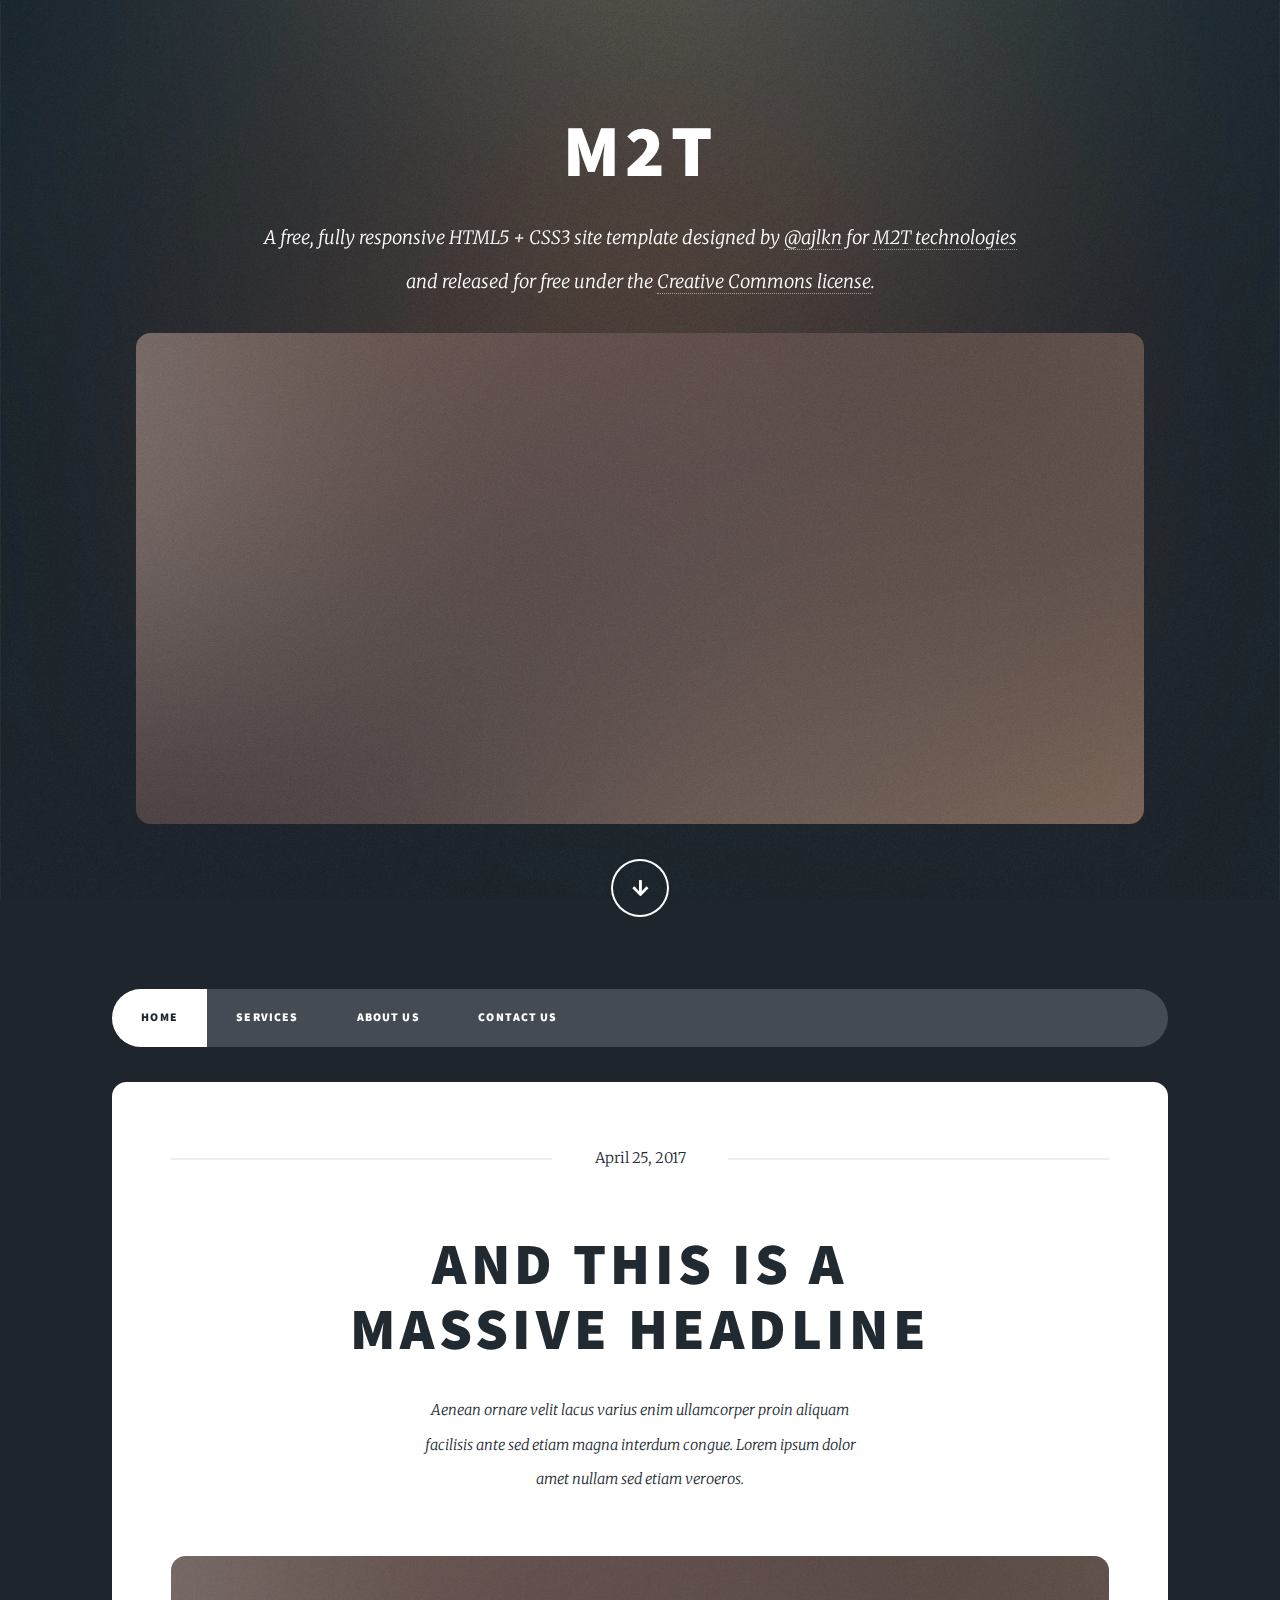
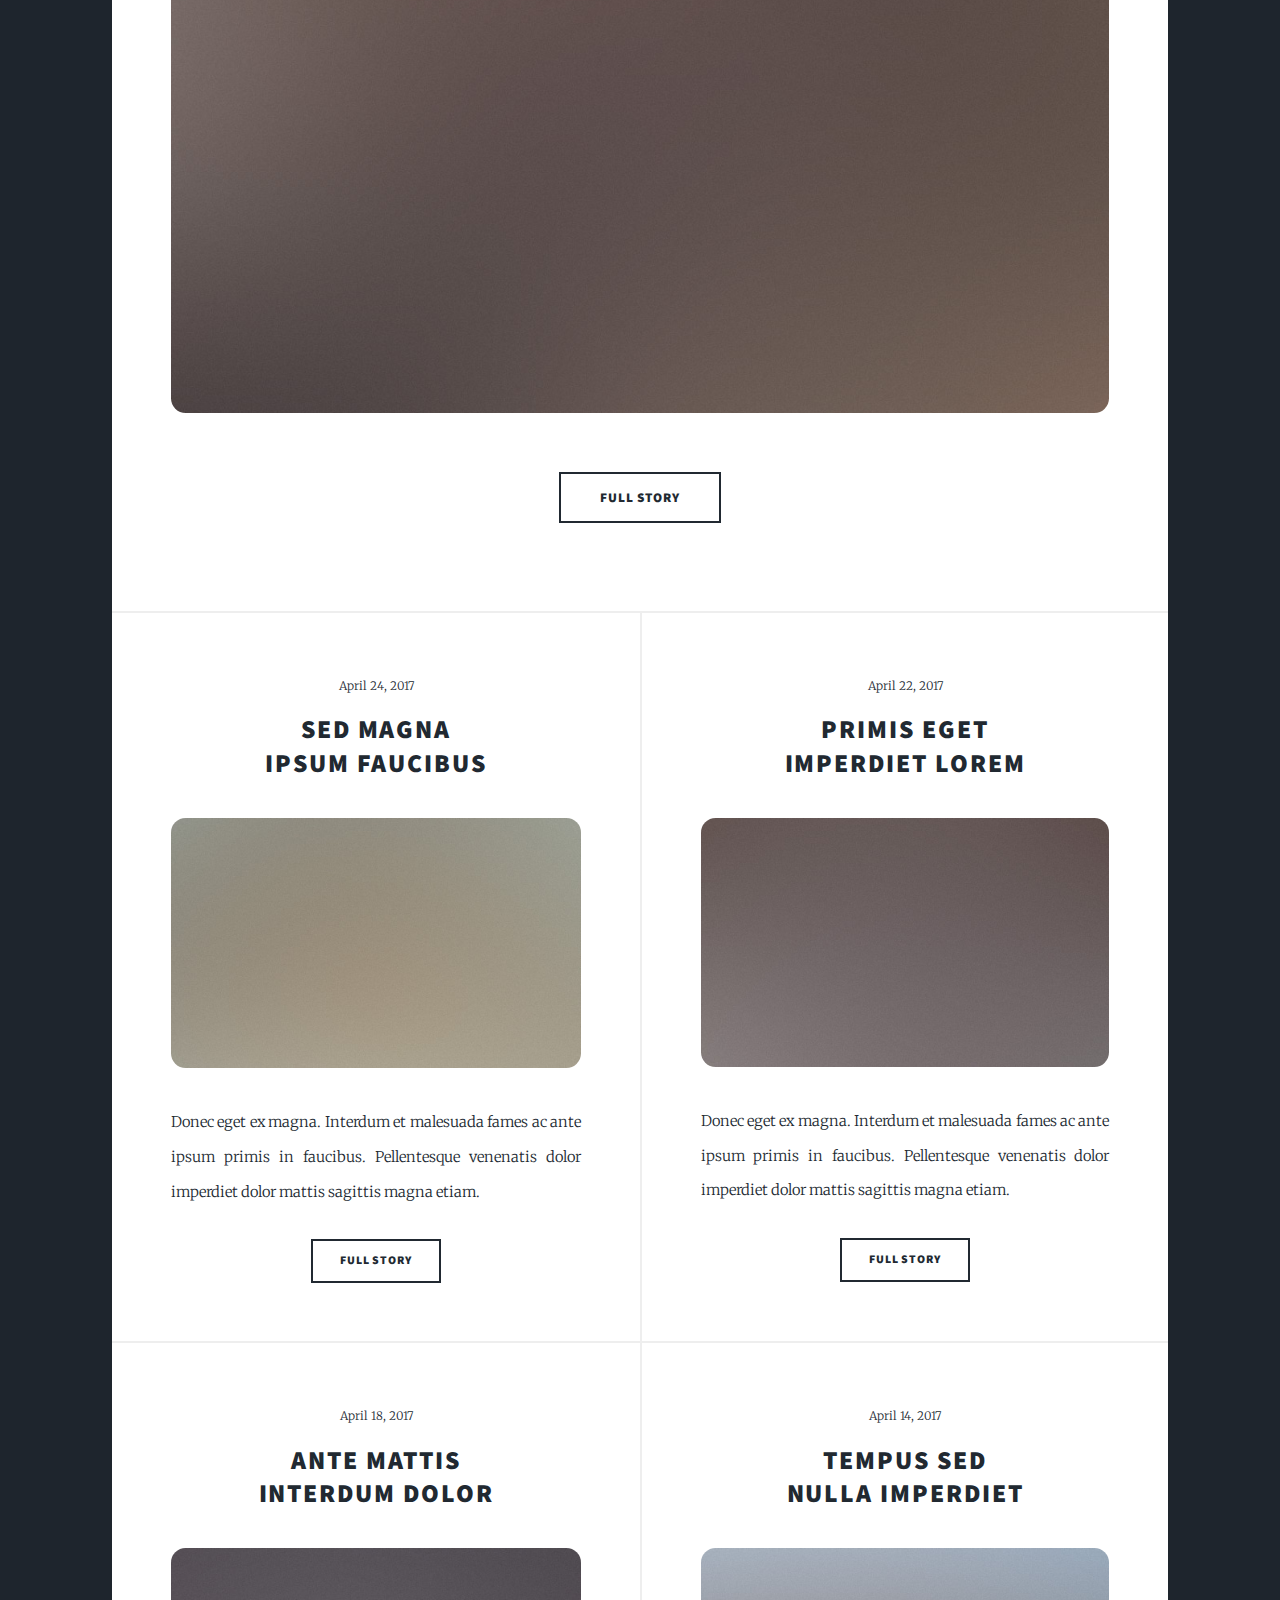
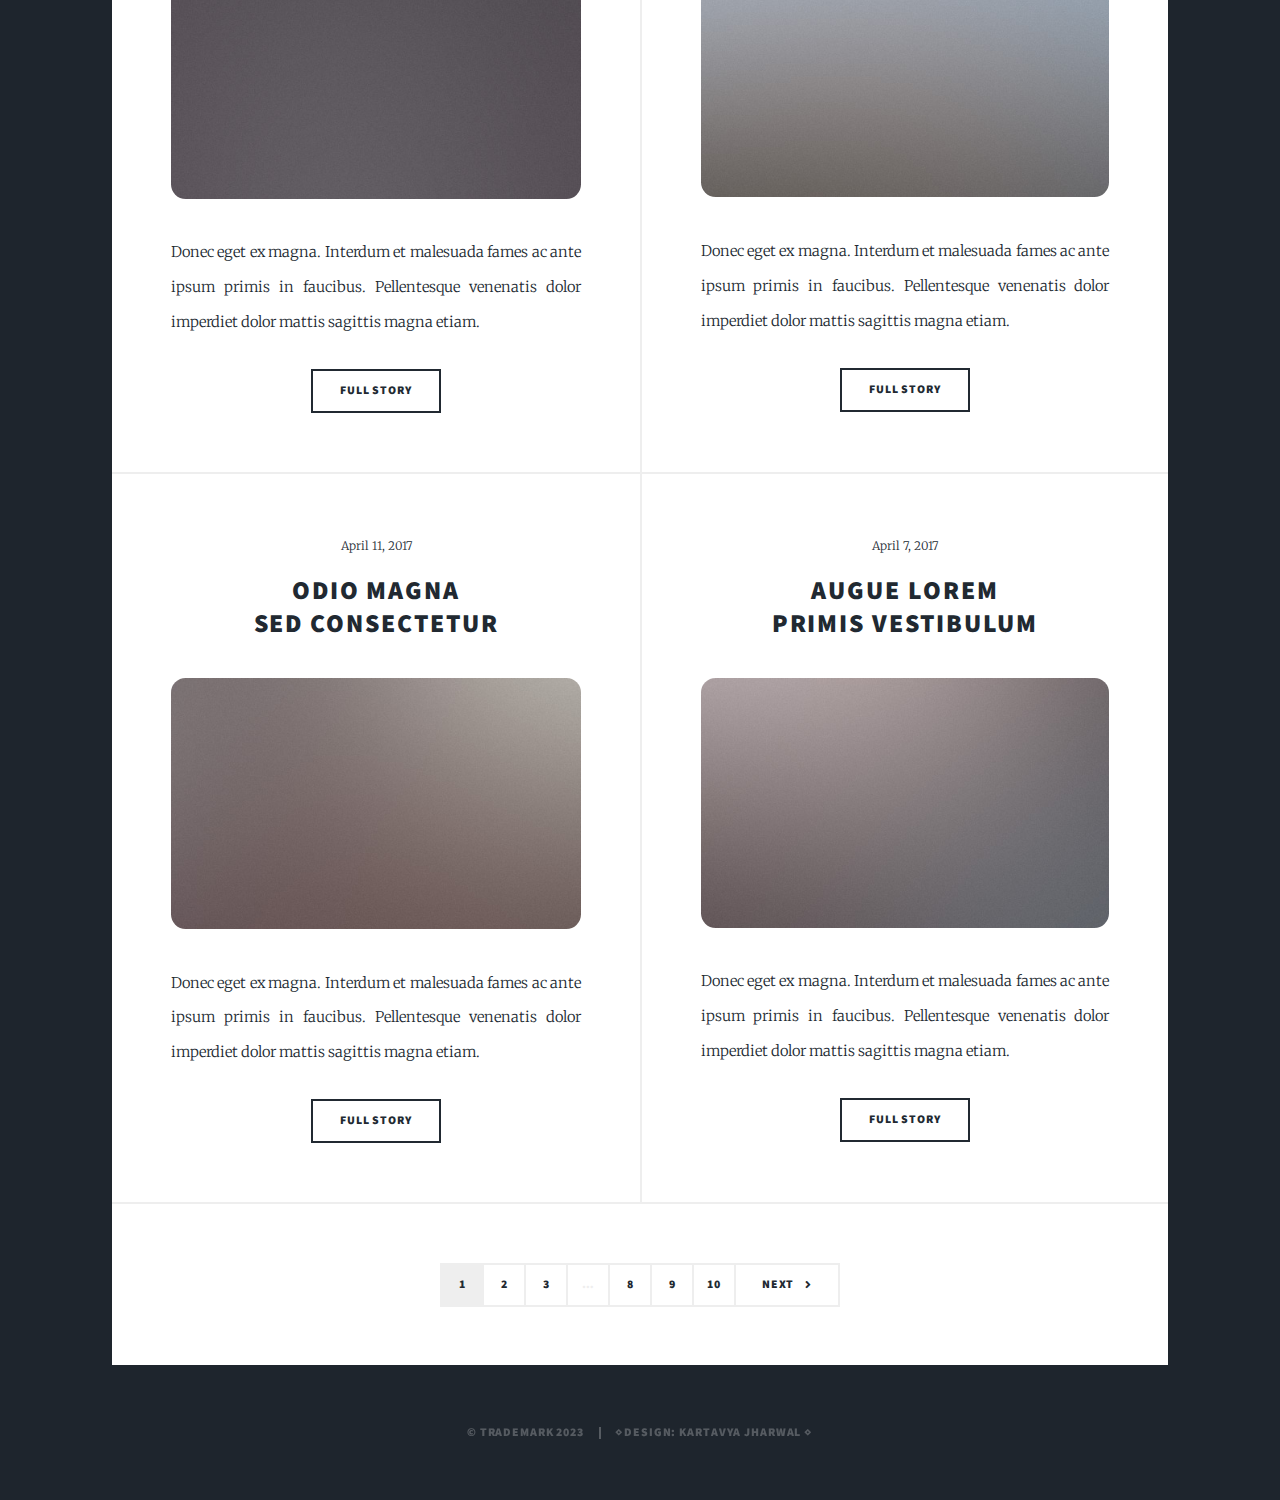
==== commit 330078df: "Added main webpages" ====
--- a/index.html
+++ b/index.html
@@ -5,6 +5,13 @@
 		<title>M2T Technologies</title>
 		<meta charset="utf-8" />
 		<meta name="viewport" content="width=device-width, initial-scale=1, user-scalable=no" />
+		
+		
+		<meta name="description" content="The official demo website for M2T" />
+		<meta name="keywords" content="M2T" />
+		<meta name="author" content="M2T" />
+		
+		
 		<link rel="stylesheet" href="assets/css/main.css" />
 		<noscript><link rel="stylesheet" href="assets/css/noscript.css" /></noscript>
 	</head>
@@ -15,10 +22,11 @@
 
 				<!-- Intro -->
 					<div id="intro">
-						<h1>This is<br />
-						M2T</h1>
+						<h1>M2T</h1>
 						<p>A free, fully responsive HTML5 + CSS3 site template designed by <a href="https://twitter.com/ajlkn">@ajlkn</a> for <a href="https://html5up.net">M2T technologies</a><br />
 						and released for free under the <a href="https://html5up.net/license">Creative Commons license</a>.</p>
+						<img class="image" src="images/pic01.jpg" alt="" />
+						</br>
 						<ul class="actions">
 							<li><a href="#header" class="button icon solid solo fa-arrow-down scrolly">Continue</a></li>
 						</ul>
@@ -32,18 +40,14 @@
 				<!-- Nav -->
 					<nav id="nav">
 						<ul class="links">
-							<li class="active"><a href="index.html">This is M2T technologies</a></li>
-							<li><a href="generic.html">Generic Page</a></li>
-							<li><a href="elements.html">Elements Reference</a></li>
-						</ul>
-						<ul class="icons">
-							<li><a href="#" class="icon brands fa-twitter"><span class="label">Twitter</span></a></li>
-							<li><a href="#" class="icon brands fa-facebook-f"><span class="label">Facebook</span></a></li>
-							<li><a href="#" class="icon brands fa-instagram"><span class="label">Instagram</span></a></li>
-							<li><a href="#" class="icon brands fa-github"><span class="label">GitHub</span></a></li>
+							<li class="active"><a href="index.html">Home</a></li>
+							<li><a href="services.html">Services</a></li>
+							<li><a href="about_us.html">About us</a></li>
+							<li><a href="contact.html">Contact us</a></li>
 						</ul>
 					</nav>
 
+				</br>
 				<!-- Main -->
 					<div id="main">
 
@@ -156,55 +160,6 @@
 
 					</div>
 
-				<!-- Footer -->
-					<footer id="footer">
-						<section>
-							<form method="post" action="#">
-								<div class="fields">
-									<div class="field">
-										<label for="name">Name</label>
-										<input type="text" name="name" id="name" />
-									</div>
-									<div class="field">
-										<label for="email">Email</label>
-										<input type="text" name="email" id="email" />
-									</div>
-									<div class="field">
-										<label for="message">Message</label>
-										<textarea name="message" id="message" rows="3"></textarea>
-									</div>
-								</div>
-								<ul class="actions">
-									<li><input type="submit" value="Send Message" /></li>
-								</ul>
-							</form>
-						</section>
-						<section class="split contact">
-							<section class="alt">
-								<h3>Address</h3>
-								<p>1234 Somewhere Road #87257<br />
-								Nashville, TN 00000-0000</p>
-							</section>
-							<section>
-								<h3>Phone</h3>
-								<p><a href="#">(000) 000-0000</a></p>
-							</section>
-							<section>
-								<h3>Email</h3>
-								<p><a href="#">info@untitled.tld</a></p>
-							</section>
-							<section>
-								<h3>Social</h3>
-								<ul class="icons alt">
-									<li><a href="#" class="icon brands alt fa-twitter"><span class="label">Twitter</span></a></li>
-									<li><a href="#" class="icon brands alt fa-facebook-f"><span class="label">Facebook</span></a></li>
-									<li><a href="#" class="icon brands alt fa-instagram"><span class="label">Instagram</span></a></li>
-									<li><a href="#" class="icon brands alt fa-github"><span class="label">GitHub</span></a></li>
-								</ul>
-							</section>
-						</section>
-					</footer>
-
 				<!-- Copyright -->
 					<div id="copyright">
 						<ul><li>&copy; Trademark 2023</li><li>&diam;Design: Kartavya Jharwal &diam;</li></ul>
--- a/assets/css/main.css
+++ b/assets/css/main.css
@@ -1,11 +1,6 @@
 @import url(fontawesome-all.min.css);
 @import url("https://fonts.googleapis.com/css?family=Merriweather:300,700,300italic,700italic|Source+Sans+Pro:900");
 
-/*
-	Massively by HTML5 UP
-	html5up.net | @ajlkn
-	Free for personal and commercial use under the CCA 3.0 license (html5up.net/license)
-*/
 
 html, body, div, span, applet, object,
 iframe, h1, h2, h3, h4, h5, h6, p, blockquote,
@@ -298,7 +293,7 @@
 
 		a:hover {
 			border-bottom-color: transparent;
-			color: #18bfef !important;
+			color: #18ef80 !important;
 		}
 
 	strong, b {
@@ -2215,8 +2210,8 @@
 		input[type="button"]:hover,
 		button:hover,
 		.button:hover {
-			box-shadow: inset 0 0 0 2px #18bfef;
-			color: #18bfef !important;
+			box-shadow: inset 0 0 0 2px #18ef80;
+			color: #18ef80 !important;
 		}
 
 		input[type="submit"].primary,
@@ -2234,7 +2229,7 @@
 			input[type="button"].primary:hover,
 			button.primary:hover,
 			.button.primary:hover {
-				background-color: #18bfef;
+				background-color: #18ef80;
 			}
 
 /* Form */
@@ -2491,7 +2486,7 @@
 		input[type="email"]:focus,
 		select:focus,
 		textarea:focus {
-			border-color: #18bfef;
+			border-color: #18ef80;
 		}
 
 	select {
@@ -2526,7 +2521,7 @@
 
 	input[type="checkbox"]:focus + label:before,
 	input[type="radio"]:focus + label:before {
-		border-color: #18bfef;
+		border-color: #18ef80;
 	}
 
 	::-webkit-input-placeholder {
@@ -2592,6 +2587,7 @@
 		border: 0;
 		display: inline-block;
 		position: relative;
+		border-radius:1rem;
 	}
 
 		.image img {
@@ -2890,7 +2886,7 @@
 	}
 
 	ul.icons li a.icon:hover:before {
-		color: #18bfef;
+		color: #18ef80;
 	}
 
 	ul.icons.alt li .icon:before {
@@ -2898,7 +2894,7 @@
 	}
 
 	ul.icons.alt li a.icon:hover:before {
-		box-shadow: inset 0 0 0 2px #18bfef;
+		box-shadow: inset 0 0 0 2px #18ef80;
 	}
 
 /* Section/Article */
@@ -3197,14 +3193,14 @@
 	}
 
 		.pagination a:hover {
-			color: #18bfef !important;
-			border-color: #18bfef;
+			color: #18ef80 !important;
+			border-color: #18ef80;
 			z-index: 1;
 		}
 
 			.pagination a:hover + a,
 			.pagination a:hover + span {
-				border-left-color: #18bfef;
+				border-left-color: #18ef80;
 			}
 
 		.pagination a.active {
@@ -3311,6 +3307,7 @@
 		text-align: center;
 		z-index: 1;
 		min-height: 100vh;
+		background-image:image("images/pic01.jpg");
 	}
 
 		#intro input, #intro select, #intro textarea {
@@ -3324,7 +3321,7 @@
 
 			#intro a:hover {
 				border-bottom-color: transparent;
-				color: #18bfef !important;
+				color: #18ef80 !important;
 			}
 
 		#intro strong, #intro b {
@@ -3363,8 +3360,8 @@
 			#intro input[type="button"]:hover,
 			#intro button:hover,
 			#intro .button:hover {
-				box-shadow: inset 0 0 0 2px #18bfef;
-				color: #18bfef !important;
+				box-shadow: inset 0 0 0 2px #18ef80;
+				color: #18ef80 !important;
 			}
 
 			#intro input[type="submit"].primary,
@@ -3382,7 +3379,7 @@
 				#intro input[type="button"].primary:hover,
 				#intro button.primary:hover,
 				#intro .button.primary:hover {
-					background-color: #18bfef;
+					background-color: #18ef80;
 				}
 
 		#intro h1 {
@@ -3533,7 +3530,7 @@
 
 			#header a:hover {
 				border-bottom-color: transparent;
-				color: #18bfef !important;
+				color: #18ef80 !important;
 			}
 
 		#header strong, #header b {
@@ -3577,8 +3574,8 @@
 		}
 
 			#header .logo:hover {
-				border-color: #18bfef !important;
-				color: #18bfef !important;
+				border-color: #18ef80 !important;
+				color: #18ef80 !important;
 			}
 
 		@media screen and (max-width: 980px) {
@@ -3625,6 +3622,7 @@
 		width: calc(100% - 4rem);
 		max-width: 72rem;
 		z-index: 2;
+		border-radius: 3rem;
 	}
 
 		#nav ul.divided li {
@@ -3632,7 +3630,7 @@
 		}
 
 		#nav ul.icons li a.icon:hover:before {
-			color: #18bfef;
+			color: #18ef80;
 		}
 
 		#nav ul.icons.alt li .icon:before {
@@ -3640,7 +3638,7 @@
 		}
 
 		#nav ul.icons.alt li a.icon:hover:before {
-			box-shadow: inset 0 0 0 2px #18bfef;
+			box-shadow: inset 0 0 0 2px #18ef80;
 		}
 
 		#nav input, #nav select, #nav textarea {
@@ -3654,7 +3652,7 @@
 
 			#nav a:hover {
 				border-bottom-color: transparent;
-				color: #18bfef !important;
+				color: #18ef80 !important;
 			}
 
 		#nav strong, #nav b {
@@ -3730,7 +3728,7 @@
 					}
 
 						#nav ul.links li.active a:hover {
-							color: #18bfef !important;
+							color: #18ef80 !important;
 						}
 
 		#nav ul.icons {
@@ -3762,6 +3760,8 @@
 		width: calc(100% - 4rem);
 		max-width: 72rem;
 		z-index: 2;
+		border-top-right-radius: 1rem;
+		border-top-left-radius: 1rem;
 	}
 
 		#main > * {
@@ -3974,7 +3974,7 @@
 
 			#footer a:hover {
 				border-bottom-color: transparent;
-				color: #18bfef !important;
+				color: #18ef80 !important;
 			}
 
 		#footer strong, #footer b {
@@ -4017,8 +4017,8 @@
 			#footer input[type="button"]:hover,
 			#footer button:hover,
 			#footer .button:hover {
-				box-shadow: inset 0 0 0 2px #18bfef;
-				color: #18bfef !important;
+				box-shadow: inset 0 0 0 2px #18ef80;
+				color: #18ef80 !important;
 			}
 
 			#footer input[type="submit"].primary,
@@ -4036,7 +4036,7 @@
 				#footer input[type="button"].primary:hover,
 				#footer button.primary:hover,
 				#footer .button.primary:hover {
-					background-color: #18bfef;
+					background-color: #18ef80;
 				}
 
 		#footer label {
@@ -4056,7 +4056,7 @@
 			#footer input[type="email"]:focus,
 			#footer select:focus,
 			#footer textarea:focus {
-				border-color: #18bfef;
+				border-color: #18ef80;
 			}
 
 		#footer select {
@@ -4091,7 +4091,7 @@
 
 		#footer input[type="checkbox"]:focus + label:before,
 		#footer input[type="radio"]:focus + label:before {
-			border-color: #18bfef;
+			border-color: #18ef80;
 		}
 
 		#footer ::-webkit-input-placeholder {
@@ -4119,7 +4119,7 @@
 		}
 
 		#footer ul.icons li a.icon:hover:before {
-			color: #18bfef;
+			color: #18ef80;
 		}
 
 		#footer ul.icons.alt li .icon:before {
@@ -4127,7 +4127,7 @@
 		}
 
 		#footer ul.icons.alt li a.icon:hover:before {
-			box-shadow: inset 0 0 0 2px #18bfef;
+			box-shadow: inset 0 0 0 2px #18ef80;
 		}
 
 		#footer header.major .date:before, #footer header.major .date:after {
@@ -4167,14 +4167,14 @@
 		}
 
 			#footer .pagination a:hover {
-				color: #18bfef !important;
-				border-color: #18bfef;
+				color: #18ef80 !important;
+				border-color: #18ef80;
 				z-index: 1;
 			}
 
 				#footer .pagination a:hover + a,
 				#footer .pagination a:hover + span {
-					border-left-color: #18bfef;
+					border-left-color: #18ef80;
 				}
 
 			#footer .pagination a.active {
@@ -4411,7 +4411,7 @@
 
 			#copyright a:hover {
 				border-bottom-color: transparent;
-				color: #18bfef !important;
+				color: #18ef80 !important;
 			}
 
 		#copyright strong, #copyright b {
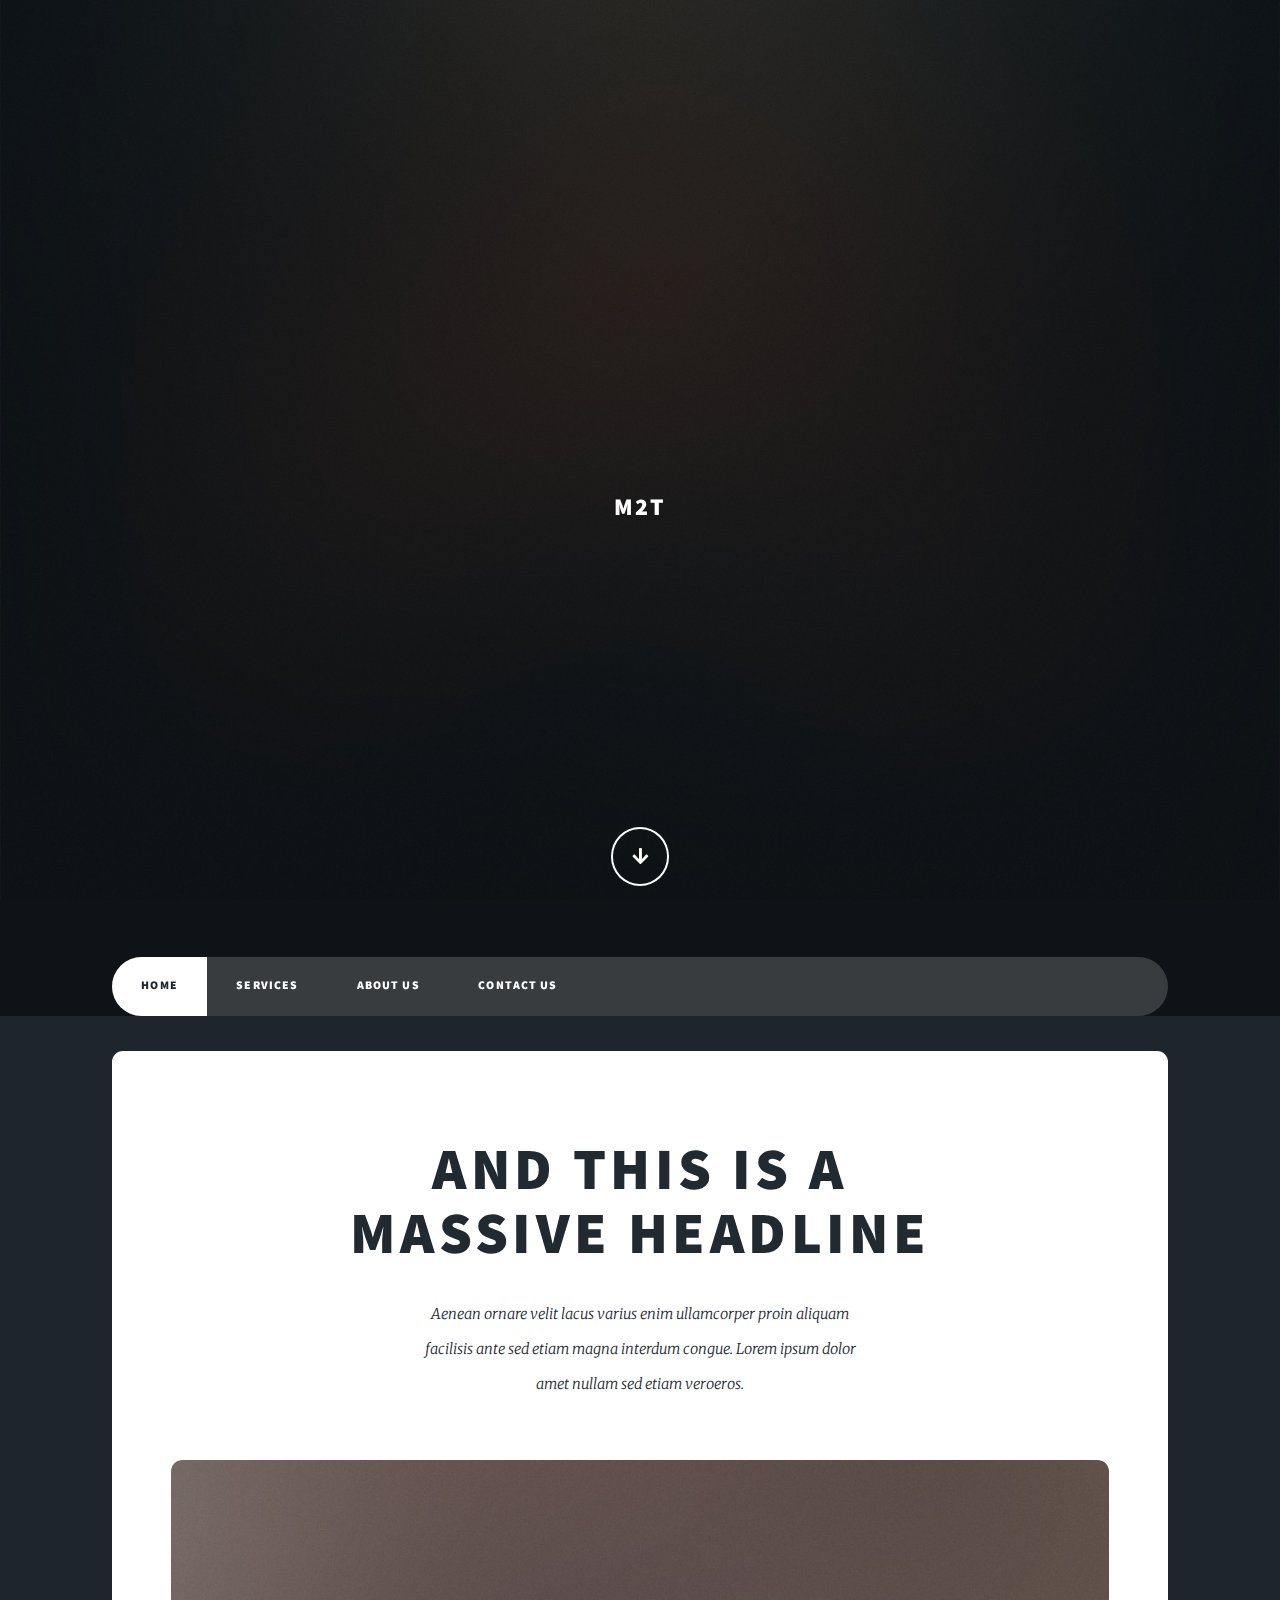
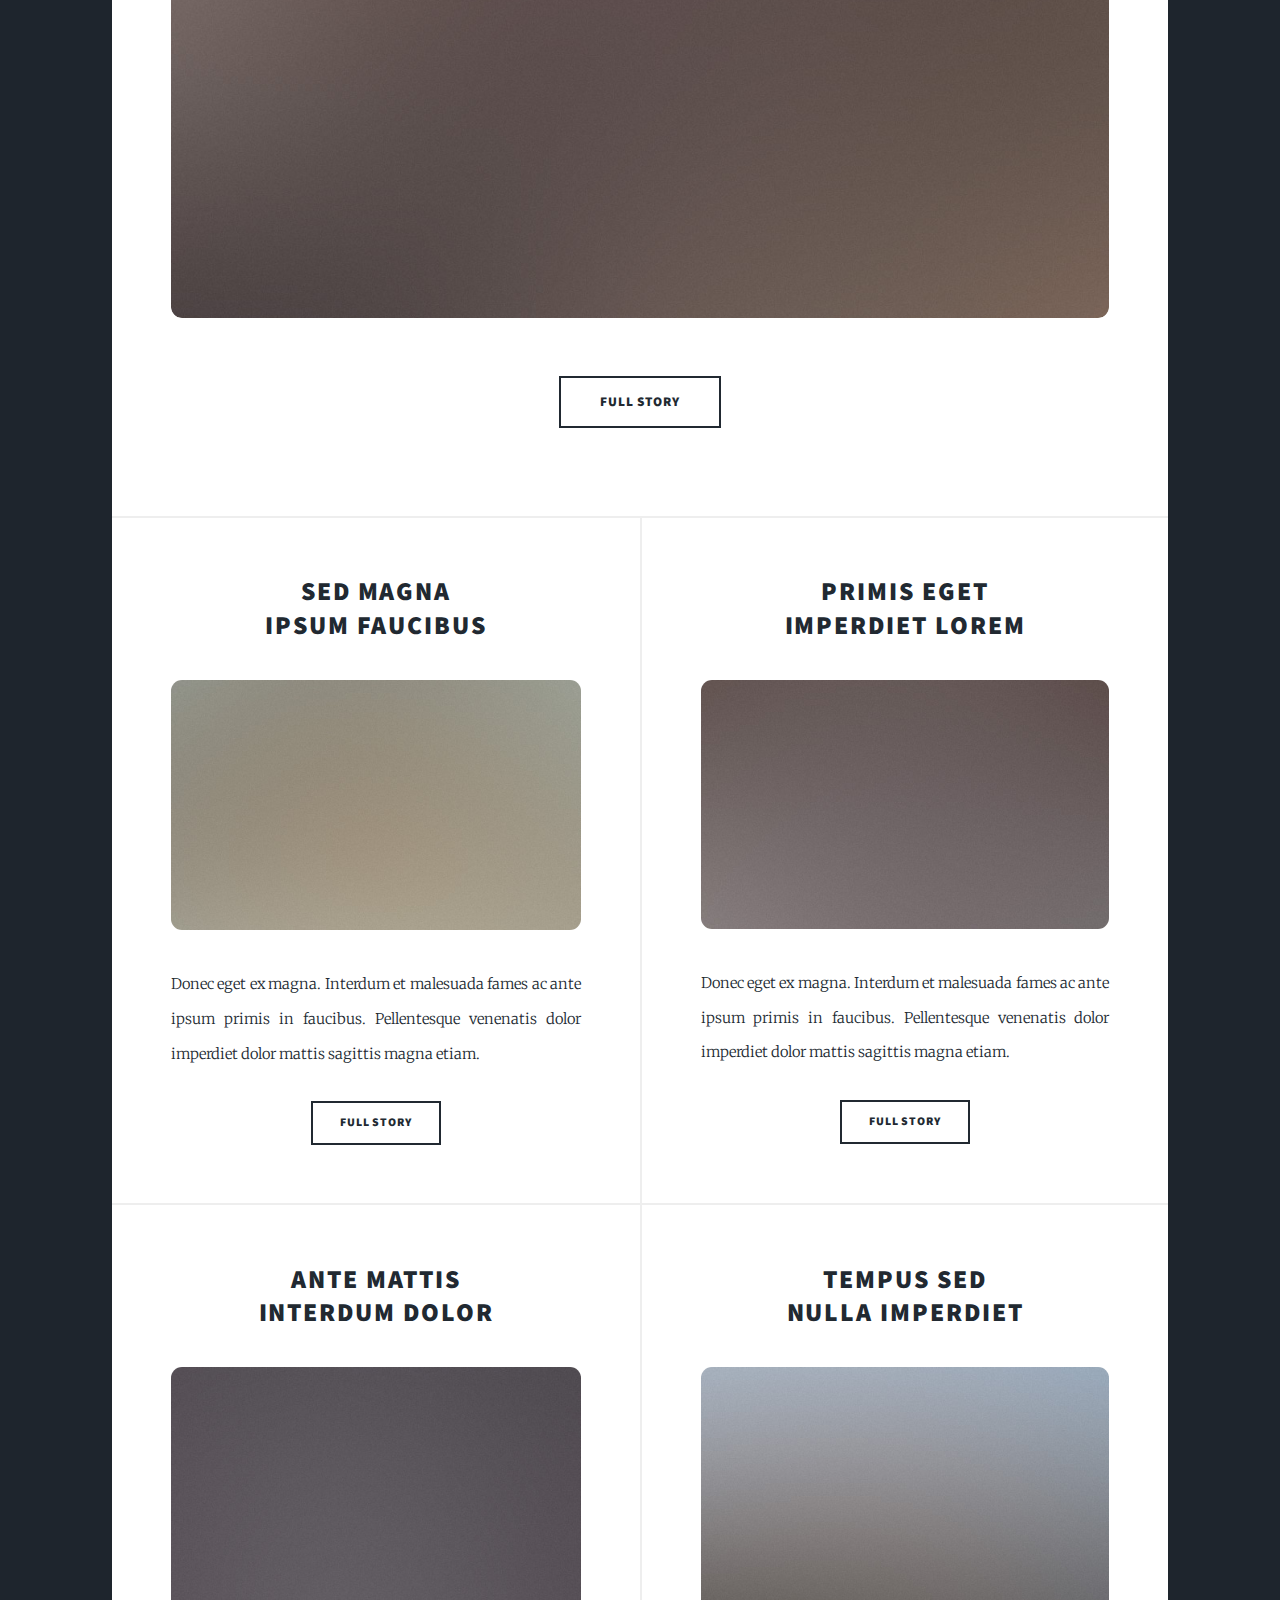
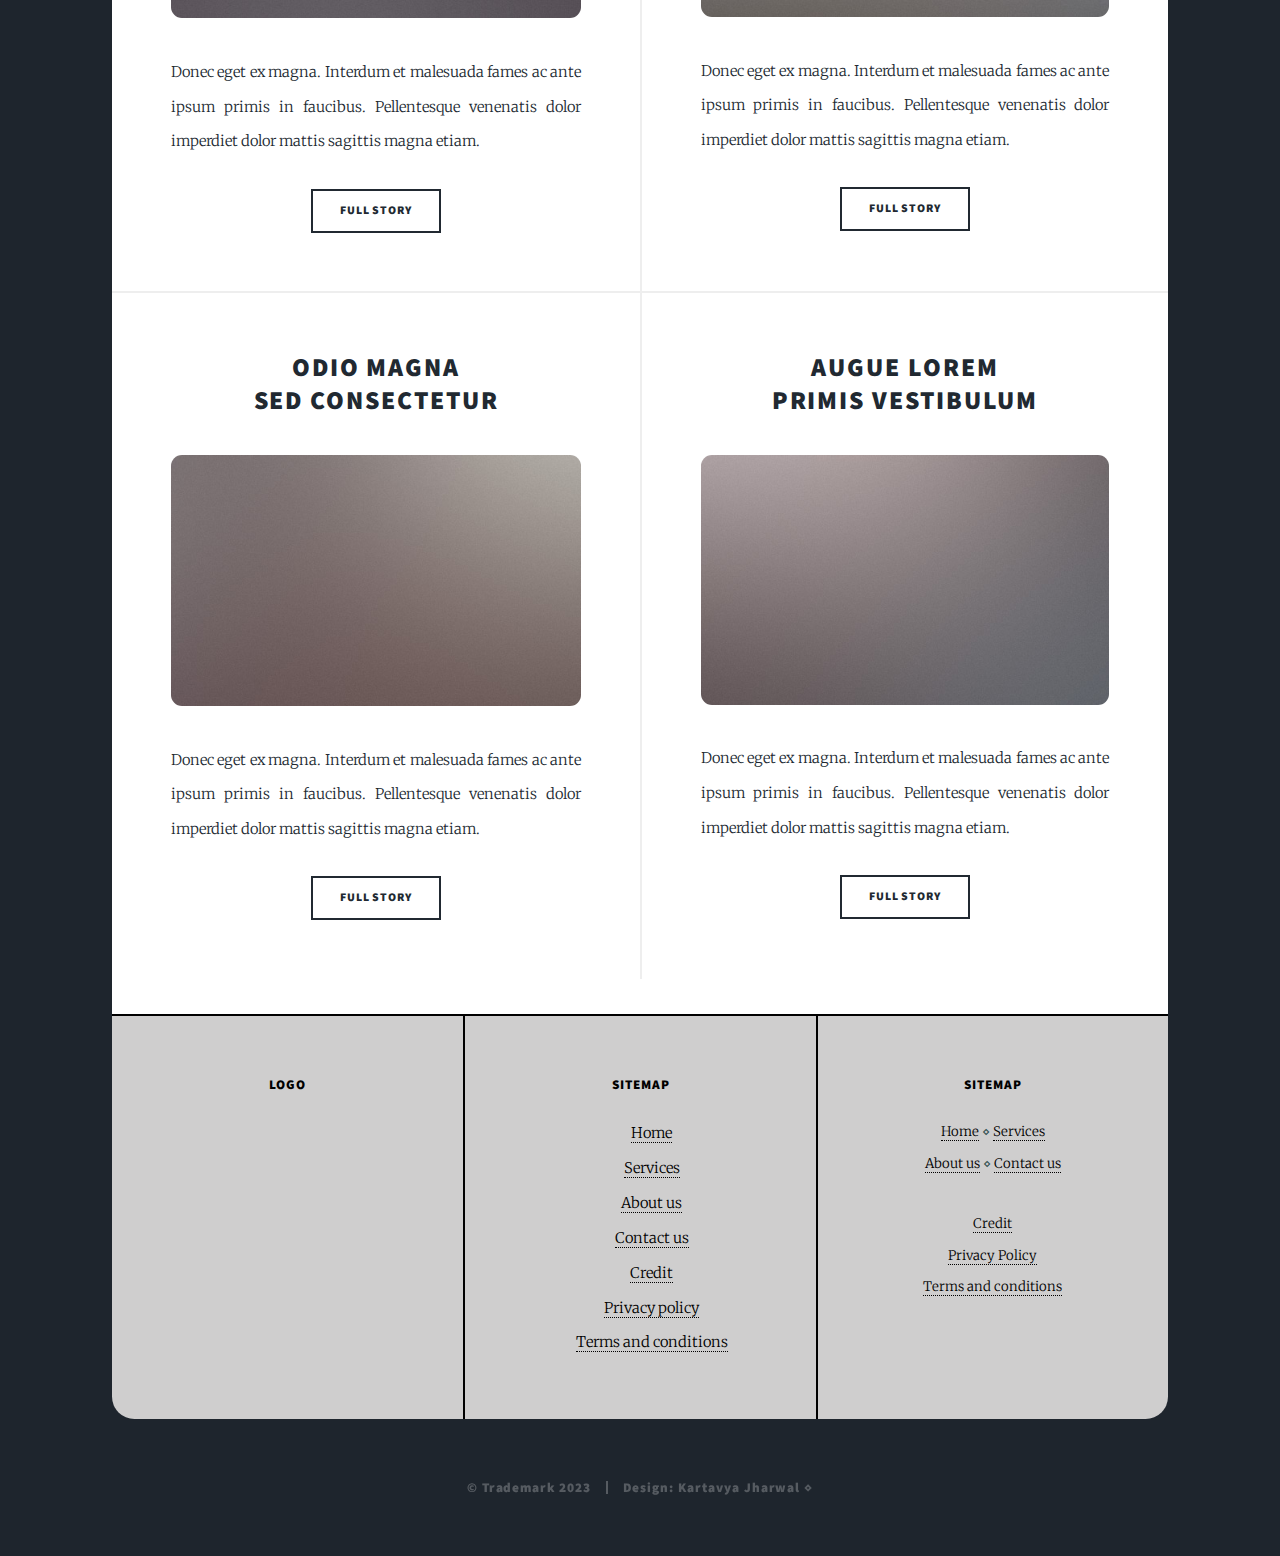
==== commit 9ed58412: "Test commit" ====
--- a/index.html
+++ b/index.html
@@ -1,8 +1,8 @@
 <!DOCTYPE HTML>
-<!--M2T technologies-->
+<!--M2T Consulting-->
 <html>
 	<head>
-		<title>M2T Technologies</title>
+		<title>M ₂ T</title>
 		<meta charset="utf-8" />
 		<meta name="viewport" content="width=device-width, initial-scale=1, user-scalable=no" />
 		
@@ -22,10 +22,15 @@
 
 				<!-- Intro -->
 					<div id="intro">
-						<h1>M2T</h1>
-						<p>A free, fully responsive HTML5 + CSS3 site template designed by <a href="https://twitter.com/ajlkn">@ajlkn</a> for <a href="https://html5up.net">M2T technologies</a><br />
-						and released for free under the <a href="https://html5up.net/license">Creative Commons license</a>.</p>
-						<img class="image" src="images/pic01.jpg" alt="" />
+						<div class="text-overlay">
+							<h2>M2T</h2>
+						</div>
+						<div class="video-mask">
+							<video class="video_bg" autoplay muted loop>
+								<source src="assets/hero.mp4" type="video/mp4">
+							</video>
+							
+						</div>
 						</br>
 						<ul class="actions">
 							<li><a href="#header" class="button icon solid solo fa-arrow-down scrolly">Continue</a></li>
@@ -34,7 +39,7 @@
 
 				<!-- Header -->
 					<header id="header">
-						<a href="index.html" class="logo">M2T technologies</a>
+						<a href="index.html" class="logo">M2T Consulting</a>
 					</header>
 
 				<!-- Nav -->
@@ -54,7 +59,6 @@
 						<!-- Featured Post -->
 							<article class="post featured">
 								<header class="major">
-									<span class="date">April 25, 2017</span>
 									<h2><a href="#">And this is a<br />
 									massive headline</a></h2>
 									<p>Aenean ornare velit lacus varius enim ullamcorper proin aliquam<br />
@@ -71,10 +75,11 @@
 							<section class="posts">
 								<article>
 									<header>
-										<span class="date">April 24, 2017</span>
+
 										<h2><a href="#">Sed magna<br />
 										ipsum faucibus</a></h2>
 									</header>
+									
 									<a href="#" class="image fit"><img src="images/pic02.jpg" alt="" /></a>
 									<p>Donec eget ex magna. Interdum et malesuada fames ac ante ipsum primis in faucibus. Pellentesque venenatis dolor imperdiet dolor mattis sagittis magna etiam.</p>
 									<ul class="actions special">
@@ -83,7 +88,7 @@
 								</article>
 								<article>
 									<header>
-										<span class="date">April 22, 2017</span>
+
 										<h2><a href="#">Primis eget<br />
 										imperdiet lorem</a></h2>
 									</header>
@@ -95,7 +100,7 @@
 								</article>
 								<article>
 									<header>
-										<span class="date">April 18, 2017</span>
+
 										<h2><a href="#">Ante mattis<br />
 										interdum dolor</a></h2>
 									</header>
@@ -107,7 +112,7 @@
 								</article>
 								<article>
 									<header>
-										<span class="date">April 14, 2017</span>
+
 										<h2><a href="#">Tempus sed<br />
 										nulla imperdiet</a></h2>
 									</header>
@@ -119,7 +124,7 @@
 								</article>
 								<article>
 									<header>
-										<span class="date">April 11, 2017</span>
+
 										<h2><a href="#">Odio magna<br />
 										sed consectetur</a></h2>
 									</header>
@@ -131,7 +136,6 @@
 								</article>
 								<article>
 									<header>
-										<span class="date">April 7, 2017</span>
 										<h2><a href="#">Augue lorem<br />
 										primis vestibulum</a></h2>
 									</header>
@@ -142,27 +146,43 @@
 									</ul>
 								</article>
 							</section>
-
-						<!-- Footer -->
-							<footer>
-								<div class="pagination">
-									<!--<a href="#" class="previous">Prev</a>-->
-									<a href="#" class="page active">1</a>
-									<a href="#" class="page">2</a>
-									<a href="#" class="page">3</a>
-									<span class="extra">&hellip;</span>
-									<a href="#" class="page">8</a>
-									<a href="#" class="page">9</a>
-									<a href="#" class="page">10</a>
-									<a href="#" class="next">Next</a>
-								</div>
-							</footer>
-
+						</br>
 					</div>
+					
+				<!-- Footer -->
+				<footer id="footer">
+					
+					<section class="alt">
+						<h3>Logo</h3>
+					</section>
+					<section>
+						<h3 style="text-align: center;">Sitemap</h3>
+						<ul class="links" style="list-style-type: none; text-align: center;">
+							<li class="active" style="color: darkslategrey;"><a href="index.html">Home</a> </li>
+							<li><a href="services.html">Services</a></li>
+							<li><a href="about_us.html">About us</a></li>
+							<li><a href="contact.html">Contact us</a></li>
+							<li><a href="credits.html">Credit</a></li>
+							<li><a href="privacy_policy.html">Privacy policy</a></li>
+							<li><a href="terms.html">Terms and conditions</a></li>
+						</ul>
+					</section>	
+					<section style="text-align: center;">
+						<h3 style="text-align: center;">Sitemap</h3>
+						<p class="active" style="color: darkslategrey; text-align: center;">
+							 <a href="index.html" >Home</a> &diam; <a href="services.html">Services</a>
+						</br><a href="about_us.html">About us</a> &diam; <a href="contact.html">Contact us</a></p>
+						
+						<p style="text-align: center;"><a href="credits.html">Credit</a>
+						</br><a href="privacy_policy.html">Privacy Policy</a>
+						</br><a href="terms.html">Terms and conditions</a></p>
+					</section>	
+					
+				</footer>
 
 				<!-- Copyright -->
 					<div id="copyright">
-						<ul><li>&copy; Trademark 2023</li><li>&diam;Design: Kartavya Jharwal &diam;</li></ul>
+						<ul><li>&copy; Trademark 2023</li><li>Design: Kartavya Jharwal &diam;</li></ul>
 					</div>
 
 			</div>
--- a/assets/css/main.css
+++ b/assets/css/main.css
@@ -2632,6 +2632,8 @@
 			display: block;
 			margin: 4rem 0;
 			width: 100%;
+			border-radius: 0.75rem;
+
 		}
 
 			.image.main:first-child {
@@ -2640,6 +2642,7 @@
 
 			.image.main img {
 				width: 100%;
+				border-radius: 0.75rem;
 			}
 
 		@media screen and (max-width: 736px) {
@@ -2656,6 +2659,7 @@
 
 	a.image {
 		overflow: hidden;
+		border-radius: 0.75rem;
 	}
 
 		a.image img {
@@ -3307,9 +3311,50 @@
 		text-align: center;
 		z-index: 1;
 		min-height: 100vh;
-		background-image:image("images/pic01.jpg");
-	}
-
+	}
+
+		#video_bg{
+			position: absolute;
+			top: 0;
+			left: 0;
+			z-index: -1;	
+			min-width: 100%;
+			min-height: 100%;
+			width: 100%; /* Make the video fill the container horizontally */
+  			height: 100%;
+			border: 0;
+			display: inline-block;
+		}
+		.video-mask{
+			width: 1200px;
+			height: 675px;
+			border-radius: 5vh; 
+			overflow: hidden; 
+		}
+		.text-overlay {
+			position: absolute;
+			top: 0;
+			left: 0;
+			width: 100%;
+			height: 100%;
+			display: flex;
+			flex-direction: column;
+			justify-content: center;
+			align-items: center;
+			z-index: 1; /* Place the text overlay above the video */
+			background-color: rgba(0, 0, 0, 0.5); /* Add a semi-transparent background for better readability */
+			color: #fff; /* Text color */
+		  }
+		  
+		  .text-overlay h2 {
+			font-size: 24px;
+			margin: 0;
+		  }
+		  
+		  .text-overlay p {
+			font-size: 16px;
+			margin: 0;
+		  }
 		#intro input, #intro select, #intro textarea {
 			color: #ffffff;
 		}
@@ -3317,6 +3362,7 @@
 		#intro a {
 			color: #ffffff;
 			border-bottom-color: rgba(255, 255, 255, 0.5);
+			z-index: 2;
 		}
 
 			#intro a:hover {
@@ -3330,6 +3376,7 @@
 
 		#intro h1, #intro h2, #intro h3, #intro h4, #intro h5, #intro h6 {
 			color: #ffffff;
+			z-index:2;
 		}
 
 		#intro blockquote {
@@ -3483,6 +3530,7 @@
 
 				#intro .actions {
 					display: none;
+					z-index: 2;
 				}
 
 		}
@@ -3663,18 +3711,7 @@
 			color: #ffffff;
 		}
 
-		#nav blockquote {
-			border-left-color: #ffffff;
-		}
-
-		#nav code {
-			background: rgba(255, 255, 255, 0.075);
-			border-color: #ffffff;
-		}
-
-		#nav hr {
-			border-bottom-color: #ffffff;
-		}
+		
 
 		#nav ul.links {
 			display: -moz-flex;
@@ -3760,8 +3797,8 @@
 		width: calc(100% - 4rem);
 		max-width: 72rem;
 		z-index: 2;
-		border-top-right-radius: 1rem;
-		border-top-left-radius: 1rem;
+		border-top-left-radius: 0.75rem;
+		border-top-right-radius: 0.75rem;
 	}
 
 		#main > * {
@@ -3925,6 +3962,7 @@
 					max-width: 25rem;
 					margin-left: auto;
 					margin-right: auto;
+					border-radius: 0.75rem;
 				}
 
 			}
@@ -3948,28 +3986,30 @@
 /* Footer */
 
 	#footer {
-		color: #717981;
+		color: #000000;
 		display: -moz-flex;
 		display: -webkit-flex;
 		display: -ms-flex;
 		display: flex;
-		background-color: #f5f5f5;
-		color: #909498;
+		background-color: #cfcece;
+		color: #000000;
 		cursor: default;
 		position: relative;
 		margin: 0 auto;
 		width: calc(100% - 4rem);
 		max-width: 72rem;
 		z-index: 2;
+		border-bottom-right-radius: 1.53rem;
+		border-bottom-left-radius: 1.53rem;
 	}
 
 		#footer input, #footer select, #footer textarea {
-			color: #717981;
+			color: #000000;
 		}
 
 		#footer a {
-			color: #717981;
-			border-bottom-color: rgba(113, 121, 129, 0.5);
+			color: #000000;
+			border-bottom-color: #000000;
 		}
 
 			#footer a:hover {
@@ -3978,86 +4018,27 @@
 			}
 
 		#footer strong, #footer b {
-			color: #717981;
+			color: #000000;
 		}
 
 		#footer h1, #footer h2, #footer h3, #footer h4, #footer h5, #footer h6 {
-			color: #717981;
-		}
-
-		#footer blockquote {
-			border-left-color: #e2e2e2;
-		}
-
-		#footer code {
-			background: rgba(220, 220, 220, 0.5);
-			border-color: #e2e2e2;
-		}
-
+			color: #000000;
+		}
+
+		
 		#footer hr {
-			border-bottom-color: #e2e2e2;
+			border-bottom-color: #000000;
 		}
 
 		#footer .box {
-			border-color: #e2e2e2;
-		}
-
-		#footer input[type="submit"],
-		#footer input[type="reset"],
-		#footer input[type="button"],
-		#footer button,
-		#footer .button {
-			background-color: transparent;
-			box-shadow: inset 0 0 0 2px #717981;
-			color: #717981 !important;
-		}
-
-			#footer input[type="submit"]:hover,
-			#footer input[type="reset"]:hover,
-			#footer input[type="button"]:hover,
-			#footer button:hover,
-			#footer .button:hover {
-				box-shadow: inset 0 0 0 2px #18ef80;
-				color: #18ef80 !important;
-			}
-
-			#footer input[type="submit"].primary,
-			#footer input[type="reset"].primary,
-			#footer input[type="button"].primary,
-			#footer button.primary,
-			#footer .button.primary {
-				background-color: #717981;
-				box-shadow: none;
-				color: #f5f5f5 !important;
-			}
-
-				#footer input[type="submit"].primary:hover,
-				#footer input[type="reset"].primary:hover,
-				#footer input[type="button"].primary:hover,
-				#footer button.primary:hover,
-				#footer .button.primary:hover {
-					background-color: #18ef80;
-				}
+			border-color: #000000;
+		}
+
+		
 
 		#footer label {
-			color: #717981;
-		}
-
-		#footer input[type="text"],
-		#footer input[type="password"],
-		#footer input[type="email"],
-		#footer select,
-		#footer textarea {
-			border-color: #e2e2e2;
-		}
-
-			#footer input[type="text"]:focus,
-			#footer input[type="password"]:focus,
-			#footer input[type="email"]:focus,
-			#footer select:focus,
-			#footer textarea:focus {
-				border-color: #18ef80;
-			}
+			color: #000000;
+		}
 
 		#footer select {
 			background-image: url("data:image/svg+xml;charset=utf8,%3Csvg xmlns='http://www.w3.org/2000/svg' width='40' height='40' preserveAspectRatio='none' viewBox='0 0 40 40'%3E%3Cpath d='M9.4,12.3l10.4,10.4l10.4-10.4c0.2-0.2,0.5-0.4,0.9-0.4c0.3,0,0.6,0.1,0.9,0.4l3.3,3.3c0.2,0.2,0.4,0.5,0.4,0.9 c0,0.4-0.1,0.6-0.4,0.9L20.7,31.9c-0.2,0.2-0.5,0.4-0.9,0.4c-0.3,0-0.6-0.1-0.9-0.4L4.3,17.3c-0.2-0.2-0.4-0.5-0.4-0.9 c0-0.4,0.1-0.6,0.4-0.9l3.3-3.3c0.2-0.2,0.5-0.4,0.9-0.4S9.1,12.1,9.4,12.3z' fill='%23e2e2e2' /%3E%3C/svg%3E");
@@ -4065,54 +4046,15 @@
 
 			#footer select option {
 				background-color: #f5f5f5;
-				color: #717981;
+				color: #000000;
 			}
 
 		#footer .select-wrapper:before {
 			color: #e2e2e2;
 		}
 
-		#footer input[type="checkbox"] + label,
-		#footer input[type="radio"] + label {
-			color: #717981;
-		}
-
-			#footer input[type="checkbox"] + label:before,
-			#footer input[type="radio"] + label:before {
-				border-color: #e2e2e2;
-			}
-
-		#footer input[type="checkbox"]:checked + label:before,
-		#footer input[type="radio"]:checked + label:before {
-			background-color: #717981;
-			border-color: #717981;
-			color: #f5f5f5;
-		}
-
-		#footer input[type="checkbox"]:focus + label:before,
-		#footer input[type="radio"]:focus + label:before {
-			border-color: #18ef80;
-		}
-
-		#footer ::-webkit-input-placeholder {
-			color: #b3b7bb !important;
-		}
-
-		#footer :-moz-placeholder {
-			color: #b3b7bb !important;
-		}
-
-		#footer ::-moz-placeholder {
-			color: #b3b7bb !important;
-		}
-
-		#footer :-ms-input-placeholder {
-			color: #b3b7bb !important;
-		}
-
-		#footer .formerize-placeholder {
-			color: #b3b7bb !important;
-		}
+
+		
 
 		#footer ul.divided li {
 			border-top-color: #e2e2e2;
@@ -4139,11 +4081,11 @@
 		}
 
 			#footer table tbody tr:nth-child(2n + 1) {
-				background-color: rgba(220, 220, 220, 0.5);
+				background-color: #000000;
 			}
 
 		#footer table th {
-			color: #717981;
+			color: #000000;
 		}
 
 		#footer table thead {
@@ -4163,7 +4105,7 @@
 		}
 
 		#footer .pagination a {
-			color: #717981 !important;
+			color: #000000 !important;
 		}
 
 			#footer .pagination a:hover {
@@ -4199,102 +4141,26 @@
 			-ms-flex-shrink: 1;
 			flex-shrink: 1;
 			padding: 4rem 4rem 2rem 4rem ;
-			border-left: solid 2px #e2e2e2;
+			border-left: solid 2px #000000;
+			border-top: solid 2px #000000;
 		}
 
 			#footer > section:first-child {
 				border-left: 0;
 			}
 
-			#footer > section.split {
-				display: -moz-flex;
-				display: -webkit-flex;
-				display: -ms-flex;
-				display: flex;
-				-moz-flex-direction: column;
-				-webkit-flex-direction: column;
-				-ms-flex-direction: column;
-				flex-direction: column;
-				padding: 0;
-			}
-
-				#footer > section.split > section {
-					padding: 3rem 4rem 1rem 4rem ;
-					border-top: solid 2px #e2e2e2;
-				}
-
-					#footer > section.split > section:first-child {
-						padding: 5rem 4rem 1rem 4rem ;
-						border-top: 0;
-					}
-
-					#footer > section.split > section:last-child {
-						padding: 3rem 4rem 3rem 4rem ;
-					}
-
-				#footer > section.split.contact > section {
-					display: -moz-flex;
-					display: -webkit-flex;
-					display: -ms-flex;
-					display: flex;
-					-moz-align-items: center;
-					-webkit-align-items: center;
-					-ms-align-items: center;
-					align-items: center;
-					padding: 3.15rem 4rem;
-				}
-
-					#footer > section.split.contact > section > * {
-						margin-bottom: 0;
-					}
-
-					#footer > section.split.contact > section > :first-child {
-						-moz-flex-shrink: 0;
-						-webkit-flex-shrink: 0;
-						-ms-flex-shrink: 0;
-						flex-shrink: 0;
-						-moz-flex-grow: 0;
-						-webkit-flex-grow: 0;
-						-ms-flex-grow: 0;
-						flex-grow: 0;
-						width: 6rem;
-					}
-
-					#footer > section.split.contact > section > :last-child {
-						-moz-flex-shrink: 1;
-						-webkit-flex-shrink: 1;
-						-ms-flex-shrink: 1;
-						flex-shrink: 1;
-						-moz-flex-grow: 1;
-						-webkit-flex-grow: 1;
-						-ms-flex-grow: 1;
-						flex-grow: 1;
-					}
-
-					#footer > section.split.contact > section:first-child {
-						padding: 4rem 4rem 3rem 4rem;
-					}
-
-					#footer > section.split.contact > section:last-child {
-						padding: 3rem 4rem 4rem 4rem;
-					}
-
-					#footer > section.split.contact > section.alt {
-						-moz-align-items: -moz-flex-start;
-						-webkit-align-items: -webkit-flex-start;
-						-ms-align-items: -ms-flex-start;
-						align-items: flex-start;
-					}
-
-						#footer > section.split.contact > section.alt > :last-child {
-							margin-top: -0.325rem;
-						}
-
-		#footer form label,
-		#footer h3,
-		#footer p {
-			font-size: 0.8rem;
-		}
+			#footer h3{
+				font-size: 0.9rem;
+				text-align: center;
+			}
+			#footer p{
+				font-size: 0.9rem;
+			}
+
+			#footer p{
+				font-size: 0.9rem;
+			}
+
 
 		@media screen and (max-width: 980px) {
 
@@ -4310,33 +4176,12 @@
 						border-top: 0;
 					}
 
-					#footer > section.split > section {
-						padding: 4rem 4rem 2rem 4rem ;
-					}
-
-						#footer > section.split > section:first-child {
-							padding: 4rem 4rem 2rem 4rem ;
-						}
-
-						#footer > section.split > section:last-child {
-							padding: 4rem 4rem 2rem 4rem ;
-						}
-
-					#footer > section.split.contact > section {
-						padding: 4rem;
-					}
-
-						#footer > section.split.contact > section:first-child {
-							padding: 4rem;
-						}
-
-						#footer > section.split.contact > section:last-child {
-							padding: 4rem;
-						}
-
-				#footer form label,
-				#footer h3,
-				#footer p {
+					
+				#footer h3{
+					font-size: 0.9rem;
+					text-align: center;
+				}
+				#footer p{
 					font-size: 0.9rem;
 				}
 
@@ -4347,30 +4192,6 @@
 			#footer > section {
 				padding: 2rem 2rem 0.1rem 2rem ;
 			}
-
-				#footer > section.split > section {
-					padding: 2rem 2rem 0.1rem 2rem ;
-				}
-
-					#footer > section.split > section:first-child {
-						padding: 2rem 2rem 0.1rem 2rem ;
-					}
-
-					#footer > section.split > section:last-child {
-						padding: 2rem 2rem 0.1rem 2rem ;
-					}
-
-				#footer > section.split.contact > section {
-					padding: 2rem;
-				}
-
-					#footer > section.split.contact > section:first-child {
-						padding: 2rem;
-					}
-
-					#footer > section.split.contact > section:last-child {
-						padding: 2rem;
-					}
 
 		}
 
@@ -4388,57 +4209,17 @@
 		color: rgba(255, 255, 255, 0.25);
 		cursor: default;
 		font-family: "Source Sans Pro", Helvetica, sans-serif;
-		font-size: 0.8rem;
-		font-weight: 900;
+		font-size: 0.9rem;
+		font-weight:900;
 		letter-spacing: 0.075em;
 		line-height: 1.5;
 		text-align: center;
-		text-transform: uppercase;
 		margin: 4rem auto 8rem auto;
 		width: calc(100% - 4rem);
 		max-width: 72rem;
 		z-index: 2;
 	}
 
-		#copyright input, #copyright select, #copyright textarea {
-			color: #ffffff;
-		}
-
-		#copyright a {
-			color: #ffffff;
-			border-bottom-color: rgba(255, 255, 255, 0.5);
-		}
-
-			#copyright a:hover {
-				border-bottom-color: transparent;
-				color: #18ef80 !important;
-			}
-
-		#copyright strong, #copyright b {
-			color: #ffffff;
-		}
-
-		#copyright h1, #copyright h2, #copyright h3, #copyright h4, #copyright h5, #copyright h6 {
-			color: #ffffff;
-		}
-
-		#copyright blockquote {
-			border-left-color: #ffffff;
-		}
-
-		#copyright code {
-			background: rgba(255, 255, 255, 0.075);
-			border-color: #ffffff;
-		}
-
-		#copyright hr {
-			border-bottom-color: #ffffff;
-		}
-
-		#copyright a {
-			color: inherit;
-			border-bottom-color: inherit;
-		}
 
 		#copyright ul {
 			list-style: none;
@@ -4686,4 +4467,4 @@
 			visibility: visible;
 		}
 
-	}+	}
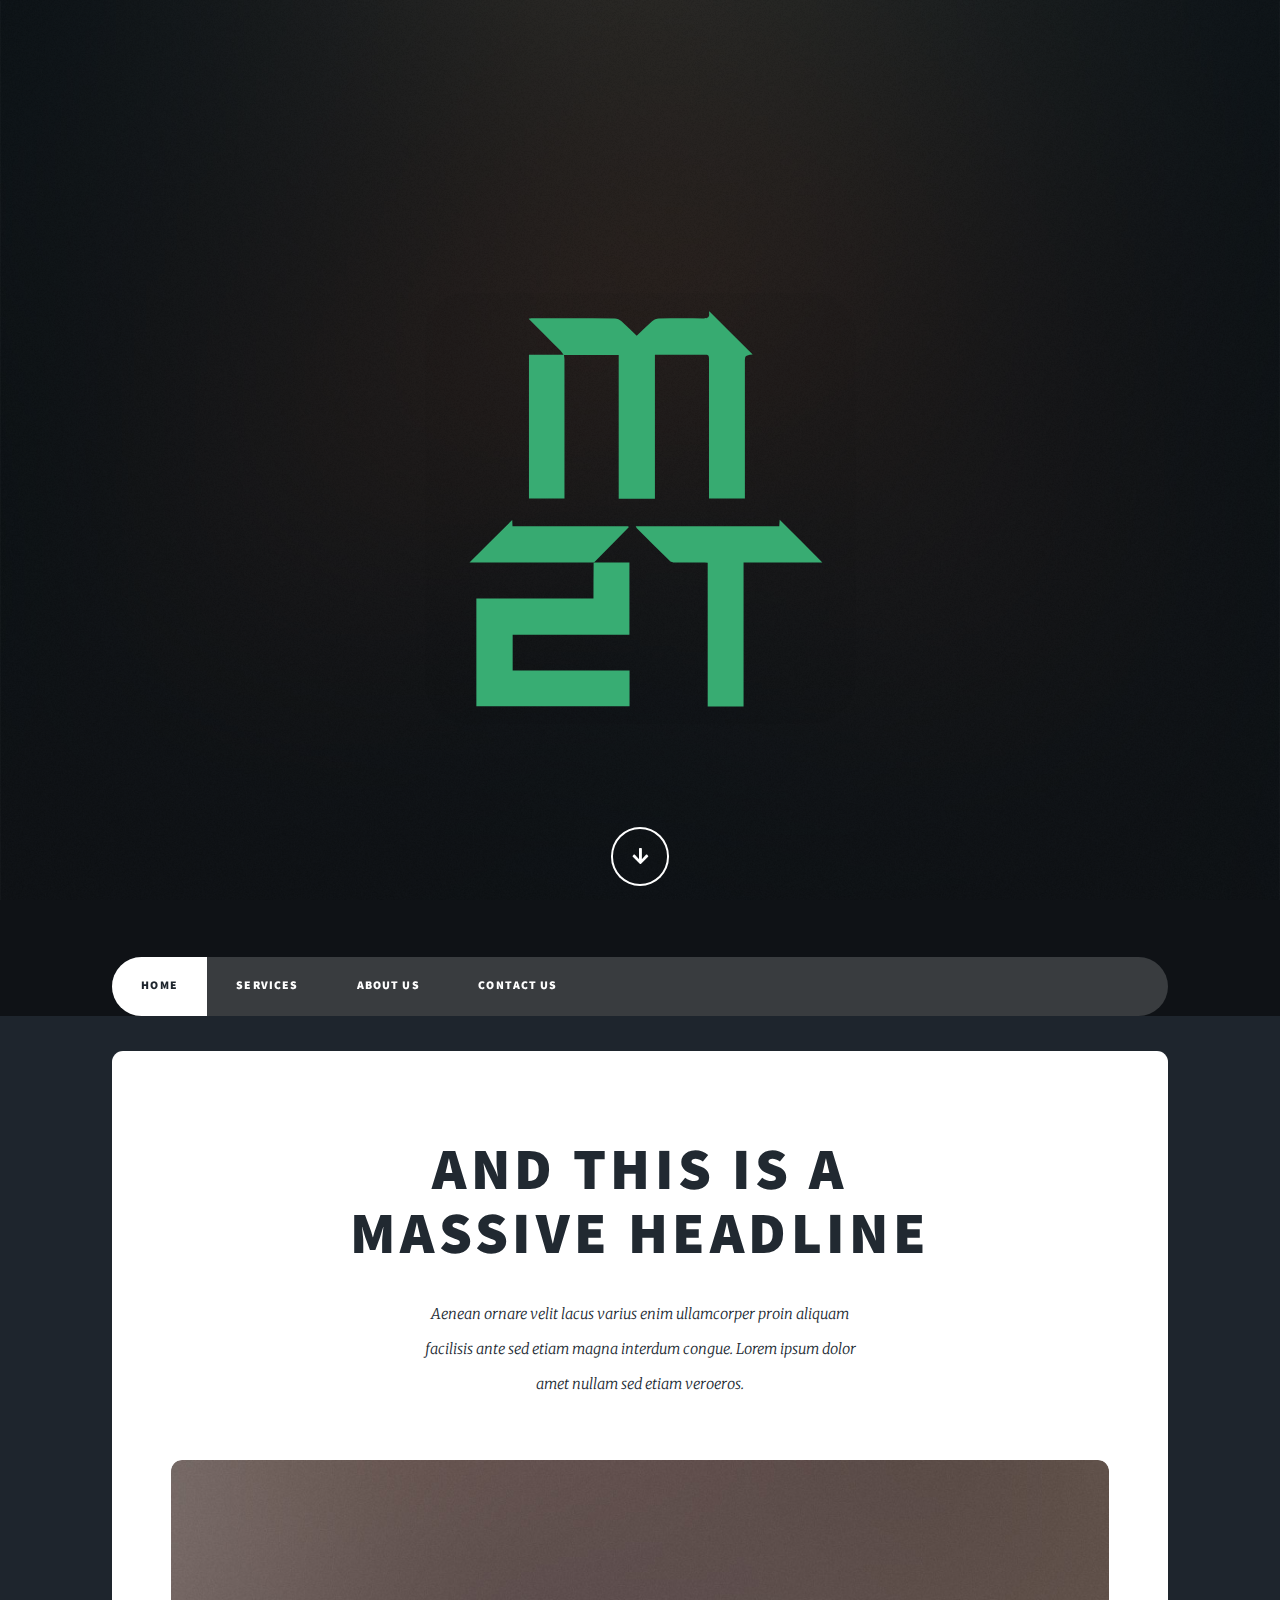
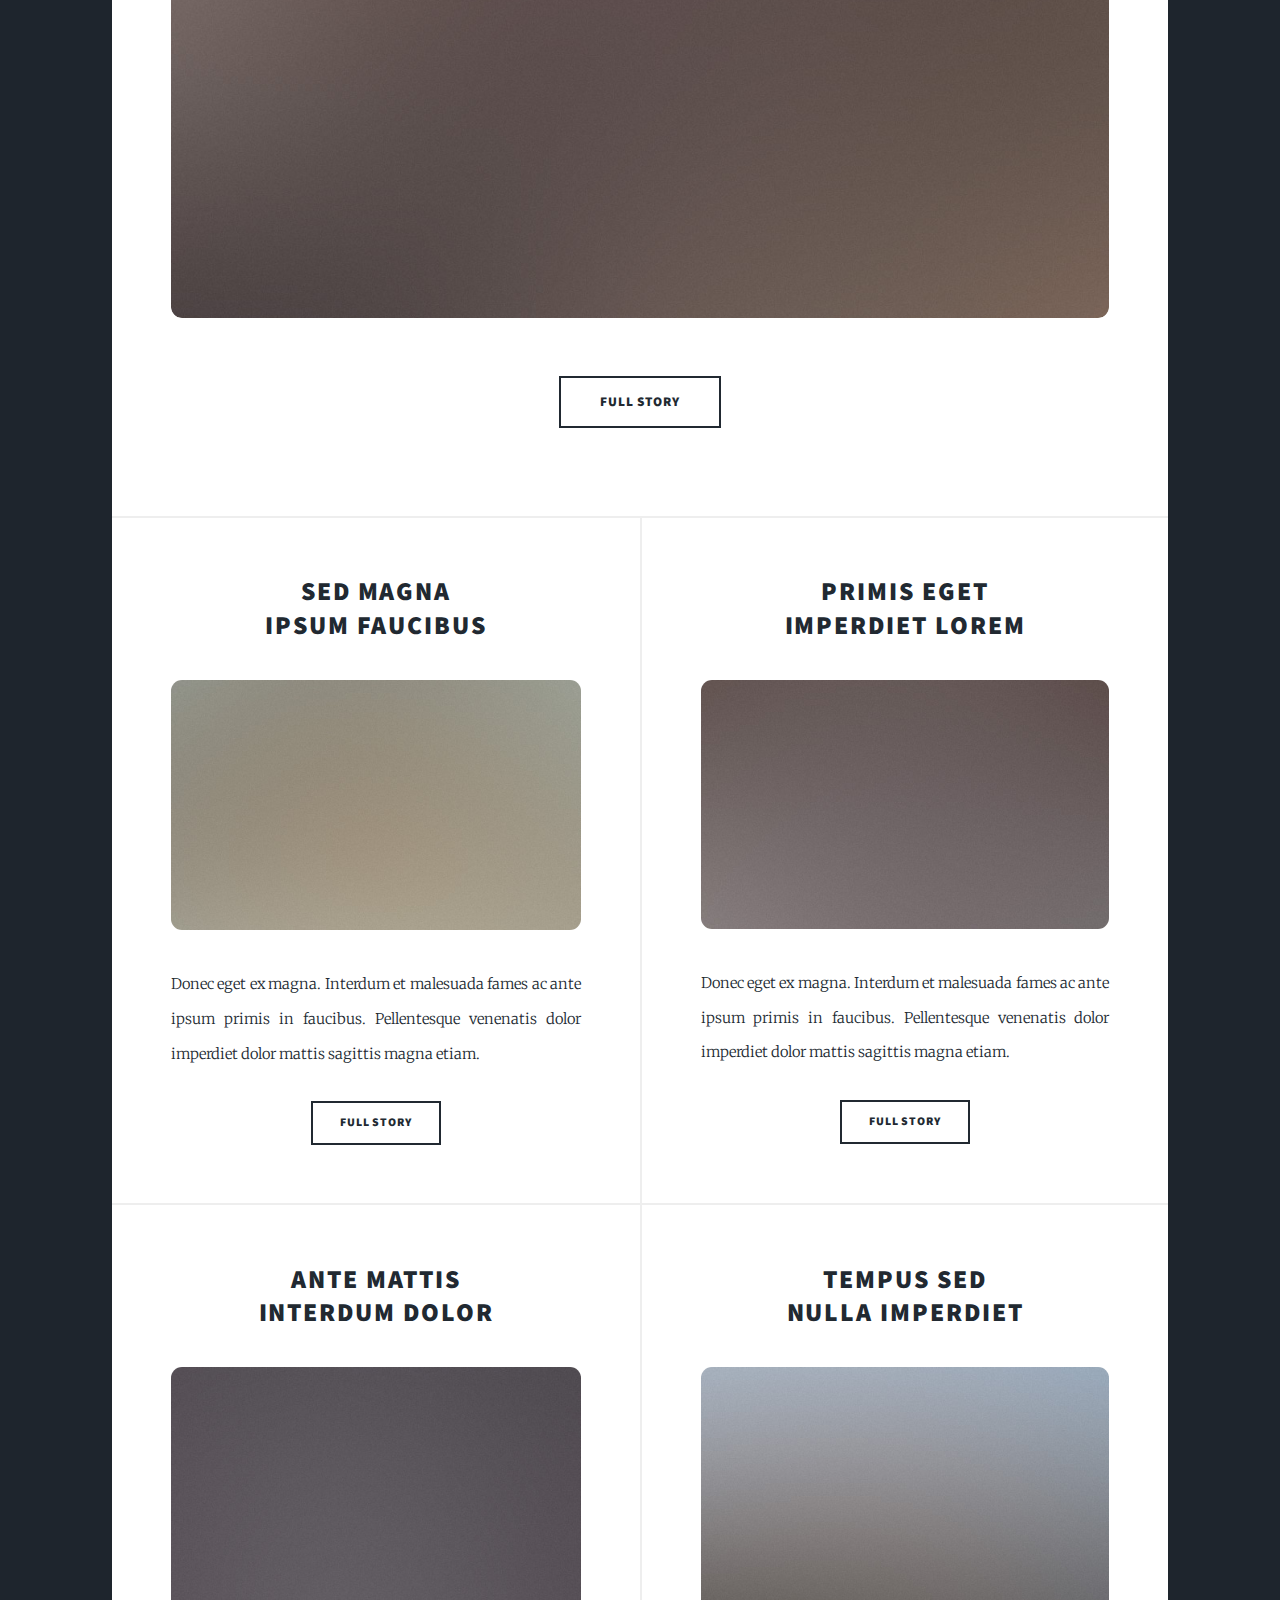
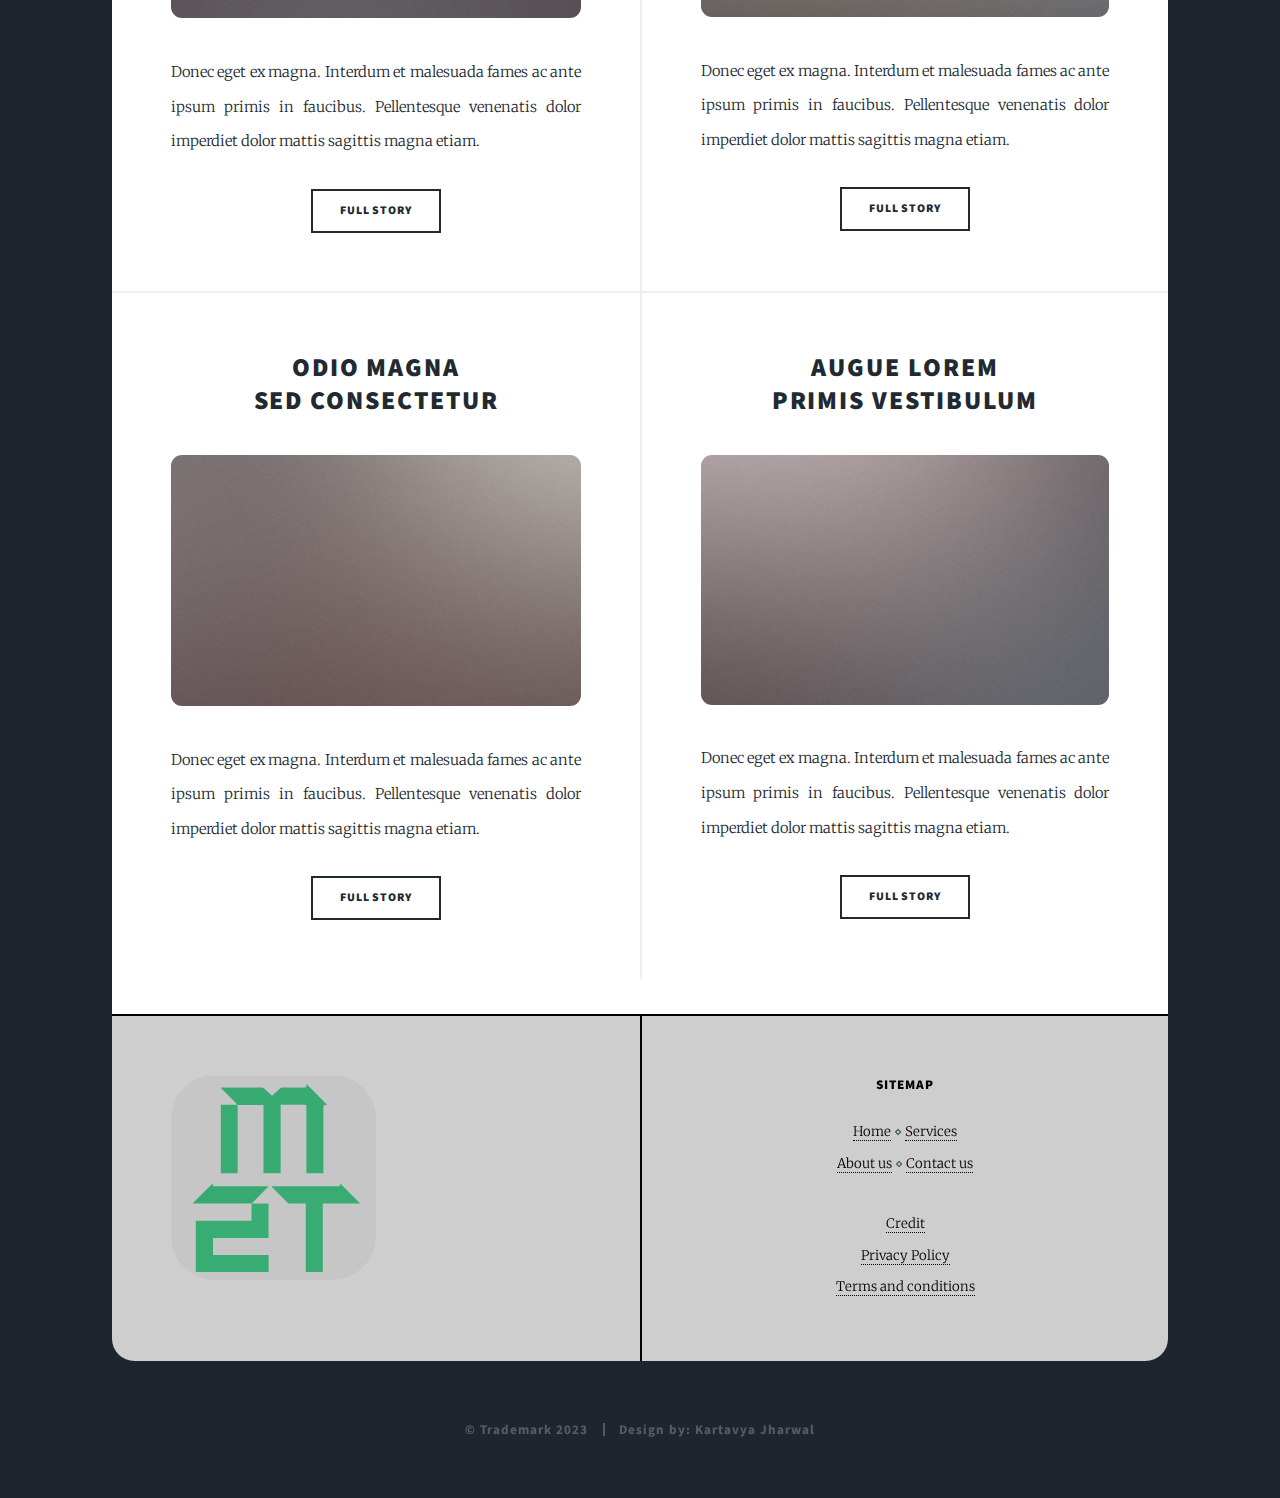
==== commit b496b3e1: "." ====
--- a/index.html
+++ b/index.html
@@ -2,7 +2,7 @@
 <!--M2T Consulting-->
 <html>
 	<head>
-		<title>M ₂ T</title>
+		<title>M2T</title>
 		<meta charset="utf-8" />
 		<meta name="viewport" content="width=device-width, initial-scale=1, user-scalable=no" />
 		
@@ -23,7 +23,170 @@
 				<!-- Intro -->
 					<div id="intro">
 						<div class="text-overlay">
-							<h2>M2T</h2>
+							<div class="logoo">
+								<svg version="1.1" id="Layer_1" xmlns="http://www.w3.org/2000/svg" xmlns:xlink="http://www.w3.org/1999/xlink" width="120%" height="100%" viewBox="0 0 500 500" enable-background="new 0 0 500 500" xml:space="preserve">
+									<path fill="#00000009" opacity="1.000000" stroke="none" 
+										d="
+									M1.000000,197.000000 
+										C1.000000,131.349609 1.000000,66.199211 1.000000,1.024407 
+										C167.608780,1.024407 334.217560,1.024407 500.913177,1.024407 
+										C500.913177,167.567123 500.913177,334.134308 500.913177,500.850769 
+										C334.333435,500.850769 167.666733,500.850769 1.000000,500.850769 
+										C1.000000,399.782318 1.000000,298.641144 1.000000,197.000000 
+									M195.926788,313.969482 
+										C195.926788,327.405304 195.926788,340.841125 195.926788,354.845398 
+										C150.415573,354.845398 105.528816,354.845398 60.378044,354.845398 
+										C60.378044,396.791687 60.378044,438.159576 60.378044,479.557678 
+										C119.703438,479.557678 178.707809,479.557678 237.665405,479.557678 
+										C237.665405,465.676178 237.665405,452.239075 237.665405,438.082336 
+										C192.377640,438.082336 147.366364,438.082336 102.390167,438.082336 
+										C102.390167,423.962708 102.390167,410.569427 102.390167,396.650574 
+										C147.671783,396.650574 192.572281,396.650574 237.519257,396.650574 
+										C237.519257,368.589813 237.519257,341.063873 237.519257,313.082001 
+										C223.620087,313.082001 210.147446,313.082001 196.920685,312.417267 
+										C210.193039,299.017731 223.465378,285.618225 236.737732,272.218689 
+										C236.558792,271.813141 236.379852,271.407623 236.200912,271.002075 
+										C191.548889,271.002075 146.896881,271.002075 102.207184,271.002075 
+										C102.054245,267.723999 101.933334,265.132416 101.871864,263.814941 
+										C85.590424,280.018158 68.886154,296.642181 52.439632,313.009674 
+										C52.257458,312.984253 52.887295,313.149414 53.517033,313.149048 
+										C100.976814,313.120148 148.436584,313.078186 195.926788,313.969482 
+									M162.745377,72.787537 
+										C183.341965,72.787537 203.938553,72.787537 225.133377,72.787537 
+										C225.133377,128.442078 225.133377,183.661026 225.133377,239.153534 
+										C239.315613,239.153534 252.893250,239.153534 267.036133,239.153534 
+										C267.036133,183.551193 267.036133,128.311295 267.036133,72.519814 
+										C269.395874,72.519814 271.192047,72.519821 272.988190,72.519814 
+										C289.652374,72.519775 306.316528,72.513710 322.980713,72.522644 
+										C329.652954,72.526222 329.664276,72.541260 329.664764,79.432419 
+										C329.668243,130.591431 329.666931,181.750458 329.667053,232.909470 
+										C329.667053,235.000671 329.667023,237.091858 329.667023,239.113602 
+										C343.934692,239.113602 357.346588,239.113602 371.167786,239.113602 
+										C371.167786,236.565048 371.167786,234.419266 371.167786,232.273499 
+										C371.167786,182.280975 371.167786,132.288452 371.167847,82.295937 
+										C371.167847,73.390778 371.168518,73.395164 379.880157,72.230789 
+										C380.086853,72.203178 380.240540,71.779259 379.946106,72.173836 
+										C363.190582,55.412655 346.528442,38.744865 329.959015,22.169842 
+										C329.917328,22.450571 329.587799,23.285011 329.713715,24.043873 
+										C330.619415,29.502262 328.046814,30.664078 323.016022,30.584478 
+										C305.856232,30.312981 288.687225,30.344852 271.527740,30.626644 
+										C268.901398,30.669773 265.806641,32.069138 263.790558,33.828857 
+										C257.564819,39.262863 251.756149,45.174664 245.962662,50.730991 
+										C240.179367,45.151104 234.481308,39.317657 228.373474,33.950542 
+										C226.354218,32.176159 223.285339,30.646517 220.684799,30.627935 
+										C189.191116,30.402925 157.695251,30.477539 126.199974,30.494818 
+										C124.700371,30.495642 123.200874,30.688810 120.864502,30.850214 
+										C133.750671,43.799809 145.860535,55.930222 157.903976,68.126213 
+										C159.261795,69.501221 160.244598,71.246521 160.432999,72.599274 
+										C147.361618,72.599274 134.290237,72.599274 121.262604,72.599274 
+										C121.262604,128.605637 121.262604,183.820541 121.262604,239.103027 
+										C135.060745,239.103027 148.457428,239.103027 162.366348,239.103027 
+										C162.366348,237.062988 162.366348,235.426453 162.366348,233.789917 
+										C162.366226,181.799667 162.371368,129.809402 162.341629,77.819168 
+										C162.340698,76.185181 161.979752,74.551414 162.745377,72.787537 
+									M373.500061,271.162720 
+										C330.796783,271.162720 288.093475,271.162720 244.795990,271.162720 
+										C245.584976,272.512909 245.754883,273.012146 246.089584,273.346313 
+										C258.826813,286.063629 271.529663,298.816589 284.410400,311.387207 
+										C285.625916,312.573456 287.965820,313.063965 289.794983,313.090149 
+										C300.625824,313.245117 311.460022,313.154663 322.293030,313.180817 
+										C324.050995,313.185089 325.808563,313.359589 328.131470,313.486176 
+										C328.131470,369.274261 328.131470,424.498810 328.131470,479.633026 
+										C342.155853,479.633026 355.574646,479.633026 369.634033,479.633026 
+										C369.634033,424.025208 369.634033,368.782104 369.634033,313.055389 
+										C400.852631,313.055389 431.426575,313.055389 460.865112,313.055389 
+										C444.514709,296.702240 427.846466,280.031250 411.458740,263.640778 
+										C411.341309,265.410522 411.161499,268.120178 410.959625,271.162720 
+										C398.455139,271.162720 386.477631,271.162720 373.500061,271.162720 
+									z"/>
+							<path fill="#37AB71" opacity="1.000000" stroke="none" 
+									d="
+								M161.401306,72.820114 
+									C160.244598,71.246521 159.261795,69.501221 157.903976,68.126213 
+									C145.860535,55.930222 133.750671,43.799809 120.864502,30.850214 
+									C123.200874,30.688810 124.700371,30.495642 126.199974,30.494818 
+									C157.695251,30.477539 189.191116,30.402925 220.684799,30.627935 
+									C223.285339,30.646517 226.354218,32.176159 228.373474,33.950542 
+									C234.481308,39.317657 240.179367,45.151104 245.962662,50.730991 
+									C251.756149,45.174664 257.564819,39.262863 263.790558,33.828857 
+									C265.806641,32.069138 268.901398,30.669773 271.527740,30.626644 
+									C288.687225,30.344852 305.856232,30.312981 323.016022,30.584478 
+									C328.046814,30.664078 330.619415,29.502262 329.713715,24.043873 
+									C329.587799,23.285011 329.917328,22.450571 329.959015,22.169842 
+									C346.528442,38.744865 363.190582,55.412655 379.946106,72.173836 
+									C380.240540,71.779259 380.086853,72.203178 379.880157,72.230789 
+									C371.168518,73.395164 371.167847,73.390778 371.167847,82.295937 
+									C371.167786,132.288452 371.167786,182.280975 371.167786,232.273499 
+									C371.167786,234.419266 371.167786,236.565048 371.167786,239.113602 
+									C357.346588,239.113602 343.934692,239.113602 329.667023,239.113602 
+									C329.667023,237.091858 329.667053,235.000671 329.667053,232.909470 
+									C329.666931,181.750458 329.668243,130.591431 329.664764,79.432419 
+									C329.664276,72.541260 329.652954,72.526222 322.980713,72.522644 
+									C306.316528,72.513710 289.652374,72.519775 272.988190,72.519814 
+									C271.192047,72.519821 269.395874,72.519814 267.036133,72.519814 
+									C267.036133,128.311295 267.036133,183.551193 267.036133,239.153534 
+									C252.893250,239.153534 239.315613,239.153534 225.133377,239.153534 
+									C225.133377,183.661026 225.133377,128.442078 225.133377,72.787537 
+									C203.938553,72.787537 183.341965,72.787537 162.201050,72.842163 
+									C161.656738,72.896782 161.401306,72.820114 161.401306,72.820114 
+								z"/>
+							<path fill="#38AD73" opacity="1.000000" stroke="none" 
+									d="
+								M196.674805,313.082001 
+									C210.147446,313.082001 223.620087,313.082001 237.519257,313.082001 
+									C237.519257,341.063873 237.519257,368.589813 237.519257,396.650574 
+									C192.572281,396.650574 147.671783,396.650574 102.390167,396.650574 
+									C102.390167,410.569427 102.390167,423.962708 102.390167,438.082336 
+									C147.366364,438.082336 192.377640,438.082336 237.665405,438.082336 
+									C237.665405,452.239075 237.665405,465.676178 237.665405,479.557678 
+									C178.707809,479.557678 119.703438,479.557678 60.378044,479.557678 
+									C60.378044,438.159576 60.378044,396.791687 60.378044,354.845398 
+									C105.528816,354.845398 150.415573,354.845398 195.926788,354.845398 
+									C195.926788,340.841125 195.926788,327.405304 196.106049,313.517273 
+									C196.285309,313.065033 196.674805,313.082001 196.674805,313.082001 
+								z"/>
+							<path fill="#38AC72" opacity="1.000000" stroke="none" 
+									d="
+								M374.000092,271.162720 
+									C386.477631,271.162720 398.455139,271.162720 410.959625,271.162720 
+									C411.161499,268.120178 411.341309,265.410522 411.458740,263.640778 
+									C427.846466,280.031250 444.514709,296.702240 460.865112,313.055389 
+									C431.426575,313.055389 400.852631,313.055389 369.634033,313.055389 
+									C369.634033,368.782104 369.634033,424.025208 369.634033,479.633026 
+									C355.574646,479.633026 342.155853,479.633026 328.131470,479.633026 
+									C328.131470,424.498810 328.131470,369.274261 328.131470,313.486176 
+									C325.808563,313.359589 324.050995,313.185089 322.293030,313.180817 
+									C311.460022,313.154663 300.625824,313.245117 289.794983,313.090149 
+									C287.965820,313.063965 285.625916,312.573456 284.410400,311.387207 
+									C271.529663,298.816589 258.826813,286.063629 246.089584,273.346313 
+									C245.754883,273.012146 245.584976,272.512909 244.795990,271.162720 
+									C288.093475,271.162720 330.796783,271.162720 374.000092,271.162720 
+								z"/>
+							<path fill="#38AC73" opacity="1.000000" stroke="none" 
+									d="
+								M160.917145,72.709694 
+									C161.401306,72.820114 161.656738,72.896782 161.721680,72.907166 
+									C161.979752,74.551414 162.340698,76.185181 162.341629,77.819168 
+									C162.371368,129.809402 162.366226,181.799667 162.366348,233.789917 
+									C162.366348,235.426453 162.366348,237.062988 162.366348,239.103027 
+									C148.457428,239.103027 135.060745,239.103027 121.262604,239.103027 
+									C121.262604,183.820541 121.262604,128.605637 121.262604,72.599274 
+									C134.290237,72.599274 147.361618,72.599274 160.917145,72.709694 
+								z"/>
+							<path fill="#37AA71" opacity="1.000000" stroke="none" 
+									d="
+								M196.797745,312.749634 
+									C196.674805,313.082001 196.285309,313.065033 196.090836,313.051147 
+									C148.436584,313.078186 100.976814,313.120148 53.517033,313.149048 
+									C52.887295,313.149414 52.257458,312.984253 52.439632,313.009674 
+									C68.886154,296.642181 85.590424,280.018158 101.871864,263.814941 
+									C101.933334,265.132416 102.054245,267.723999 102.207184,271.002075 
+									C146.896881,271.002075 191.548889,271.002075 236.200912,271.002075 
+									C236.379852,271.407623 236.558792,271.813141 236.737732,272.218689 
+									C223.465378,285.618225 210.193039,299.017731 196.797745,312.749634 
+								z"/>
+								</svg>	
+							</div>
 						</div>
 						<div class="video-mask">
 							<video class="video_bg" autoplay muted loop>
@@ -39,16 +202,17 @@
 
 				<!-- Header -->
 					<header id="header">
-						<a href="index.html" class="logo">M2T Consulting</a>
+						<a href="index.html" class="logo">
+							M2T Consulting</a>
 					</header>
 
 				<!-- Nav -->
 					<nav id="nav">
 						<ul class="links">
-							<li class="active"><a href="index.html">Home</a></li>
-							<li><a href="services.html">Services</a></li>
-							<li><a href="about_us.html">About us</a></li>
-							<li><a href="contact.html">Contact us</a></li>
+							<li class="active"><a href="index.html" style="text-decoration: none;">Home</a></li>
+							<li><a href="services.html" style="text-decoration: none;">Services</a></li>
+							<li><a href="about_us.html" style="text-decoration: none;">About us</a></li>
+							<li><a href="contact.html" style="text-decoration: none;">Contact us</a></li>
 						</ul>
 					</nav>
 
@@ -151,38 +315,188 @@
 					
 				<!-- Footer -->
 				<footer id="footer">
-					
 					<section class="alt">
-						<h3>Logo</h3>
+						<div class="logoo">
+							<svg version="1.1" id="Layer_1" xmlns="http://www.w3.org/2000/svg" xmlns:xlink="http://www.w3.org/1999/xlink" x="0px" y="0px" width="100%" viewBox="0 0 500 500" enable-background="new 0 0 500 500" xml:space="preserve">
+								<path fill="#00000009" opacity="1.000000" stroke="none" 
+									d="
+								M1.000000,197.000000 
+									C1.000000,131.349609 1.000000,66.199211 1.000000,1.024407 
+									C167.608780,1.024407 334.217560,1.024407 500.913177,1.024407 
+									C500.913177,167.567123 500.913177,334.134308 500.913177,500.850769 
+									C334.333435,500.850769 167.666733,500.850769 1.000000,500.850769 
+									C1.000000,399.782318 1.000000,298.641144 1.000000,197.000000 
+								M195.926788,313.969482 
+									C195.926788,327.405304 195.926788,340.841125 195.926788,354.845398 
+									C150.415573,354.845398 105.528816,354.845398 60.378044,354.845398 
+									C60.378044,396.791687 60.378044,438.159576 60.378044,479.557678 
+									C119.703438,479.557678 178.707809,479.557678 237.665405,479.557678 
+									C237.665405,465.676178 237.665405,452.239075 237.665405,438.082336 
+									C192.377640,438.082336 147.366364,438.082336 102.390167,438.082336 
+									C102.390167,423.962708 102.390167,410.569427 102.390167,396.650574 
+									C147.671783,396.650574 192.572281,396.650574 237.519257,396.650574 
+									C237.519257,368.589813 237.519257,341.063873 237.519257,313.082001 
+									C223.620087,313.082001 210.147446,313.082001 196.920685,312.417267 
+									C210.193039,299.017731 223.465378,285.618225 236.737732,272.218689 
+									C236.558792,271.813141 236.379852,271.407623 236.200912,271.002075 
+									C191.548889,271.002075 146.896881,271.002075 102.207184,271.002075 
+									C102.054245,267.723999 101.933334,265.132416 101.871864,263.814941 
+									C85.590424,280.018158 68.886154,296.642181 52.439632,313.009674 
+									C52.257458,312.984253 52.887295,313.149414 53.517033,313.149048 
+									C100.976814,313.120148 148.436584,313.078186 195.926788,313.969482 
+								M162.745377,72.787537 
+									C183.341965,72.787537 203.938553,72.787537 225.133377,72.787537 
+									C225.133377,128.442078 225.133377,183.661026 225.133377,239.153534 
+									C239.315613,239.153534 252.893250,239.153534 267.036133,239.153534 
+									C267.036133,183.551193 267.036133,128.311295 267.036133,72.519814 
+									C269.395874,72.519814 271.192047,72.519821 272.988190,72.519814 
+									C289.652374,72.519775 306.316528,72.513710 322.980713,72.522644 
+									C329.652954,72.526222 329.664276,72.541260 329.664764,79.432419 
+									C329.668243,130.591431 329.666931,181.750458 329.667053,232.909470 
+									C329.667053,235.000671 329.667023,237.091858 329.667023,239.113602 
+									C343.934692,239.113602 357.346588,239.113602 371.167786,239.113602 
+									C371.167786,236.565048 371.167786,234.419266 371.167786,232.273499 
+									C371.167786,182.280975 371.167786,132.288452 371.167847,82.295937 
+									C371.167847,73.390778 371.168518,73.395164 379.880157,72.230789 
+									C380.086853,72.203178 380.240540,71.779259 379.946106,72.173836 
+									C363.190582,55.412655 346.528442,38.744865 329.959015,22.169842 
+									C329.917328,22.450571 329.587799,23.285011 329.713715,24.043873 
+									C330.619415,29.502262 328.046814,30.664078 323.016022,30.584478 
+									C305.856232,30.312981 288.687225,30.344852 271.527740,30.626644 
+									C268.901398,30.669773 265.806641,32.069138 263.790558,33.828857 
+									C257.564819,39.262863 251.756149,45.174664 245.962662,50.730991 
+									C240.179367,45.151104 234.481308,39.317657 228.373474,33.950542 
+									C226.354218,32.176159 223.285339,30.646517 220.684799,30.627935 
+									C189.191116,30.402925 157.695251,30.477539 126.199974,30.494818 
+									C124.700371,30.495642 123.200874,30.688810 120.864502,30.850214 
+									C133.750671,43.799809 145.860535,55.930222 157.903976,68.126213 
+									C159.261795,69.501221 160.244598,71.246521 160.432999,72.599274 
+									C147.361618,72.599274 134.290237,72.599274 121.262604,72.599274 
+									C121.262604,128.605637 121.262604,183.820541 121.262604,239.103027 
+									C135.060745,239.103027 148.457428,239.103027 162.366348,239.103027 
+									C162.366348,237.062988 162.366348,235.426453 162.366348,233.789917 
+									C162.366226,181.799667 162.371368,129.809402 162.341629,77.819168 
+									C162.340698,76.185181 161.979752,74.551414 162.745377,72.787537 
+								M373.500061,271.162720 
+									C330.796783,271.162720 288.093475,271.162720 244.795990,271.162720 
+									C245.584976,272.512909 245.754883,273.012146 246.089584,273.346313 
+									C258.826813,286.063629 271.529663,298.816589 284.410400,311.387207 
+									C285.625916,312.573456 287.965820,313.063965 289.794983,313.090149 
+									C300.625824,313.245117 311.460022,313.154663 322.293030,313.180817 
+									C324.050995,313.185089 325.808563,313.359589 328.131470,313.486176 
+									C328.131470,369.274261 328.131470,424.498810 328.131470,479.633026 
+									C342.155853,479.633026 355.574646,479.633026 369.634033,479.633026 
+									C369.634033,424.025208 369.634033,368.782104 369.634033,313.055389 
+									C400.852631,313.055389 431.426575,313.055389 460.865112,313.055389 
+									C444.514709,296.702240 427.846466,280.031250 411.458740,263.640778 
+									C411.341309,265.410522 411.161499,268.120178 410.959625,271.162720 
+									C398.455139,271.162720 386.477631,271.162720 373.500061,271.162720 
+								z"/>
+						<path fill="#37AB71" opacity="1.000000" stroke="none" 
+								d="
+							M161.401306,72.820114 
+								C160.244598,71.246521 159.261795,69.501221 157.903976,68.126213 
+								C145.860535,55.930222 133.750671,43.799809 120.864502,30.850214 
+								C123.200874,30.688810 124.700371,30.495642 126.199974,30.494818 
+								C157.695251,30.477539 189.191116,30.402925 220.684799,30.627935 
+								C223.285339,30.646517 226.354218,32.176159 228.373474,33.950542 
+								C234.481308,39.317657 240.179367,45.151104 245.962662,50.730991 
+								C251.756149,45.174664 257.564819,39.262863 263.790558,33.828857 
+								C265.806641,32.069138 268.901398,30.669773 271.527740,30.626644 
+								C288.687225,30.344852 305.856232,30.312981 323.016022,30.584478 
+								C328.046814,30.664078 330.619415,29.502262 329.713715,24.043873 
+								C329.587799,23.285011 329.917328,22.450571 329.959015,22.169842 
+								C346.528442,38.744865 363.190582,55.412655 379.946106,72.173836 
+								C380.240540,71.779259 380.086853,72.203178 379.880157,72.230789 
+								C371.168518,73.395164 371.167847,73.390778 371.167847,82.295937 
+								C371.167786,132.288452 371.167786,182.280975 371.167786,232.273499 
+								C371.167786,234.419266 371.167786,236.565048 371.167786,239.113602 
+								C357.346588,239.113602 343.934692,239.113602 329.667023,239.113602 
+								C329.667023,237.091858 329.667053,235.000671 329.667053,232.909470 
+								C329.666931,181.750458 329.668243,130.591431 329.664764,79.432419 
+								C329.664276,72.541260 329.652954,72.526222 322.980713,72.522644 
+								C306.316528,72.513710 289.652374,72.519775 272.988190,72.519814 
+								C271.192047,72.519821 269.395874,72.519814 267.036133,72.519814 
+								C267.036133,128.311295 267.036133,183.551193 267.036133,239.153534 
+								C252.893250,239.153534 239.315613,239.153534 225.133377,239.153534 
+								C225.133377,183.661026 225.133377,128.442078 225.133377,72.787537 
+								C203.938553,72.787537 183.341965,72.787537 162.201050,72.842163 
+								C161.656738,72.896782 161.401306,72.820114 161.401306,72.820114 
+							z"/>
+						<path fill="#38AD73" opacity="1.000000" stroke="none" 
+								d="
+							M196.674805,313.082001 
+								C210.147446,313.082001 223.620087,313.082001 237.519257,313.082001 
+								C237.519257,341.063873 237.519257,368.589813 237.519257,396.650574 
+								C192.572281,396.650574 147.671783,396.650574 102.390167,396.650574 
+								C102.390167,410.569427 102.390167,423.962708 102.390167,438.082336 
+								C147.366364,438.082336 192.377640,438.082336 237.665405,438.082336 
+								C237.665405,452.239075 237.665405,465.676178 237.665405,479.557678 
+								C178.707809,479.557678 119.703438,479.557678 60.378044,479.557678 
+								C60.378044,438.159576 60.378044,396.791687 60.378044,354.845398 
+								C105.528816,354.845398 150.415573,354.845398 195.926788,354.845398 
+								C195.926788,340.841125 195.926788,327.405304 196.106049,313.517273 
+								C196.285309,313.065033 196.674805,313.082001 196.674805,313.082001 
+							z"/>
+						<path fill="#38AC72" opacity="1.000000" stroke="none" 
+								d="
+							M374.000092,271.162720 
+								C386.477631,271.162720 398.455139,271.162720 410.959625,271.162720 
+								C411.161499,268.120178 411.341309,265.410522 411.458740,263.640778 
+								C427.846466,280.031250 444.514709,296.702240 460.865112,313.055389 
+								C431.426575,313.055389 400.852631,313.055389 369.634033,313.055389 
+								C369.634033,368.782104 369.634033,424.025208 369.634033,479.633026 
+								C355.574646,479.633026 342.155853,479.633026 328.131470,479.633026 
+								C328.131470,424.498810 328.131470,369.274261 328.131470,313.486176 
+								C325.808563,313.359589 324.050995,313.185089 322.293030,313.180817 
+								C311.460022,313.154663 300.625824,313.245117 289.794983,313.090149 
+								C287.965820,313.063965 285.625916,312.573456 284.410400,311.387207 
+								C271.529663,298.816589 258.826813,286.063629 246.089584,273.346313 
+								C245.754883,273.012146 245.584976,272.512909 244.795990,271.162720 
+								C288.093475,271.162720 330.796783,271.162720 374.000092,271.162720 
+							z"/>
+						<path fill="#38AC73" opacity="1.000000" stroke="none" 
+								d="
+							M160.917145,72.709694 
+								C161.401306,72.820114 161.656738,72.896782 161.721680,72.907166 
+								C161.979752,74.551414 162.340698,76.185181 162.341629,77.819168 
+								C162.371368,129.809402 162.366226,181.799667 162.366348,233.789917 
+								C162.366348,235.426453 162.366348,237.062988 162.366348,239.103027 
+								C148.457428,239.103027 135.060745,239.103027 121.262604,239.103027 
+								C121.262604,183.820541 121.262604,128.605637 121.262604,72.599274 
+								C134.290237,72.599274 147.361618,72.599274 160.917145,72.709694 
+							z"/>
+						<path fill="#37AA71" opacity="1.000000" stroke="none" 
+								d="
+							M196.797745,312.749634 
+								C196.674805,313.082001 196.285309,313.065033 196.090836,313.051147 
+								C148.436584,313.078186 100.976814,313.120148 53.517033,313.149048 
+								C52.887295,313.149414 52.257458,312.984253 52.439632,313.009674 
+								C68.886154,296.642181 85.590424,280.018158 101.871864,263.814941 
+								C101.933334,265.132416 102.054245,267.723999 102.207184,271.002075 
+								C146.896881,271.002075 191.548889,271.002075 236.200912,271.002075 
+								C236.379852,271.407623 236.558792,271.813141 236.737732,272.218689 
+								C223.465378,285.618225 210.193039,299.017731 196.797745,312.749634 
+							z"/>
+							</svg>	
+						</div>	
 					</section>
-					<section>
-						<h3 style="text-align: center;">Sitemap</h3>
-						<ul class="links" style="list-style-type: none; text-align: center;">
-							<li class="active" style="color: darkslategrey;"><a href="index.html">Home</a> </li>
-							<li><a href="services.html">Services</a></li>
-							<li><a href="about_us.html">About us</a></li>
-							<li><a href="contact.html">Contact us</a></li>
-							<li><a href="credits.html">Credit</a></li>
-							<li><a href="privacy_policy.html">Privacy policy</a></li>
-							<li><a href="terms.html">Terms and conditions</a></li>
-						</ul>
-					</section>	
-					<section style="text-align: center;">
+					<section class="alt" style="text-align: center;">
 						<h3 style="text-align: center;">Sitemap</h3>
 						<p class="active" style="color: darkslategrey; text-align: center;">
-							 <a href="index.html" >Home</a> &diam; <a href="services.html">Services</a>
-						</br><a href="about_us.html">About us</a> &diam; <a href="contact.html">Contact us</a></p>
+							 <a href="#header" style="text-decoration: none;">Home</a> &diam; <a href="services.html" style="text-decoration: none;">Services</a>
+						</br><a href="about_us.html" style="text-decoration: none;">About us</a> &diam; <a href="contact.html" style="text-decoration: none;">Contact us</a></p>
 						
-						<p style="text-align: center;"><a href="credits.html">Credit</a>
-						</br><a href="privacy_policy.html">Privacy Policy</a>
-						</br><a href="terms.html">Terms and conditions</a></p>
+						<p style="text-align: center; text-decoration: none"><a href="credits.html" style="text-decoration: none;">Credit</a>
+						</br><a href="privacy_policy.html" style="text-decoration: none;">Privacy Policy</a>
+						</br><a href="terms.html" style="text-decoration: none">Terms and conditions</a></p>
 					</section>	
 					
 				</footer>
 
 				<!-- Copyright -->
 					<div id="copyright">
-						<ul><li>&copy; Trademark 2023</li><li>Design: Kartavya Jharwal &diam;</li></ul>
+						<ul><li>&copy; Trademark 2023</li><li>Design by: Kartavya Jharwal</li></ul>
 					</div>
 
 			</div>
--- a/assets/css/main.css
+++ b/assets/css/main.css
@@ -1,6 +1,6 @@
 @import url(fontawesome-all.min.css);
 @import url("https://fonts.googleapis.com/css?family=Merriweather:300,700,300italic,700italic|Source+Sans+Pro:900");
-
+@import url('https://fonts.cdnfonts.com/css/stopmotion');
 
 html, body, div, span, applet, object,
 iframe, h1, h2, h3, h4, h5, h6, p, blockquote,
@@ -20,6 +20,17 @@
 	font: inherit;
 	vertical-align: baseline;}
 
+
+:root {
+	--text: #222021;
+	--background: #cdd3da;
+	--primary: #00d890;
+	--secondary: #f9ecf3;
+	--accent: #52c78c;
+}
+
+
+
 article, aside, details, figcaption, figure,
 footer, header, hgroup, menu, nav, section {
 	display: block;}
@@ -112,6 +123,7 @@
 
 	html {
 		font-size: 16pt;
+		scroll-behavior: smooth;
 	}
 
 		@media screen and (max-width: 1680px) {
@@ -293,7 +305,7 @@
 
 		a:hover {
 			border-bottom-color: transparent;
-			color: #18ef80 !important;
+			color: var(--primary) !important;
 		}
 
 	strong, b {
@@ -2210,8 +2222,8 @@
 		input[type="button"]:hover,
 		button:hover,
 		.button:hover {
-			box-shadow: inset 0 0 0 2px #18ef80;
-			color: #18ef80 !important;
+			box-shadow: inset 0 0 0 2px var(--primary);
+			color: var(--primary) !important;
 		}
 
 		input[type="submit"].primary,
@@ -2229,7 +2241,7 @@
 			input[type="button"].primary:hover,
 			button.primary:hover,
 			.button.primary:hover {
-				background-color: #18ef80;
+				background-color: var(--primary);
 			}
 
 /* Form */
@@ -2486,7 +2498,7 @@
 		input[type="email"]:focus,
 		select:focus,
 		textarea:focus {
-			border-color: #18ef80;
+			border-color: var(--primary);
 		}
 
 	select {
@@ -2521,7 +2533,7 @@
 
 	input[type="checkbox"]:focus + label:before,
 	input[type="radio"]:focus + label:before {
-		border-color: #18ef80;
+		border-color: var(--primary);
 	}
 
 	::-webkit-input-placeholder {
@@ -2890,7 +2902,7 @@
 	}
 
 	ul.icons li a.icon:hover:before {
-		color: #18ef80;
+		color: var(--primary);
 	}
 
 	ul.icons.alt li .icon:before {
@@ -2898,7 +2910,7 @@
 	}
 
 	ul.icons.alt li a.icon:hover:before {
-		box-shadow: inset 0 0 0 2px #18ef80;
+		box-shadow: inset 0 0 0 2px var(--primary);
 	}
 
 /* Section/Article */
@@ -3197,14 +3209,14 @@
 	}
 
 		.pagination a:hover {
-			color: #18ef80 !important;
-			border-color: #18ef80;
+			color: var(--primary) !important;
+			border-color: var(--primary);
 			z-index: 1;
 		}
 
 			.pagination a:hover + a,
 			.pagination a:hover + span {
-				border-left-color: #18ef80;
+				border-left-color: var(--primary);
 			}
 
 		.pagination a.active {
@@ -3321,7 +3333,7 @@
 			min-width: 100%;
 			min-height: 100%;
 			width: 100%; /* Make the video fill the container horizontally */
-  			height: 100%;
+			height: 100%;
 			border: 0;
 			display: inline-block;
 		}
@@ -3344,17 +3356,17 @@
 			z-index: 1; /* Place the text overlay above the video */
 			background-color: rgba(0, 0, 0, 0.5); /* Add a semi-transparent background for better readability */
 			color: #fff; /* Text color */
-		  }
-		  
-		  .text-overlay h2 {
+		}
+		
+		.text-overlay h2 {
 			font-size: 24px;
 			margin: 0;
-		  }
-		  
-		  .text-overlay p {
+		}
+		
+		.text-overlay p {
 			font-size: 16px;
 			margin: 0;
-		  }
+		}
 		#intro input, #intro select, #intro textarea {
 			color: #ffffff;
 		}
@@ -3367,7 +3379,7 @@
 
 			#intro a:hover {
 				border-bottom-color: transparent;
-				color: #18ef80 !important;
+				color: var(--primary) !important;
 			}
 
 		#intro strong, #intro b {
@@ -3407,8 +3419,8 @@
 			#intro input[type="button"]:hover,
 			#intro button:hover,
 			#intro .button:hover {
-				box-shadow: inset 0 0 0 2px #18ef80;
-				color: #18ef80 !important;
+				box-shadow: inset 0 0 0 2px var(--primary);
+				color: var(--primary) !important;
 			}
 
 			#intro input[type="submit"].primary,
@@ -3426,7 +3438,7 @@
 				#intro input[type="button"].primary:hover,
 				#intro button.primary:hover,
 				#intro .button.primary:hover {
-					background-color: #18ef80;
+					background-color: var(--primary);
 				}
 
 		#intro h1 {
@@ -3578,7 +3590,7 @@
 
 			#header a:hover {
 				border-bottom-color: transparent;
-				color: #18ef80 !important;
+				color: var(--primary) !important;
 			}
 
 		#header strong, #header b {
@@ -3622,8 +3634,8 @@
 		}
 
 			#header .logo:hover {
-				border-color: #18ef80 !important;
-				color: #18ef80 !important;
+				border-color: var(--primary) !important;
+				color: var(--primary) !important;
 			}
 
 		@media screen and (max-width: 980px) {
@@ -3678,7 +3690,7 @@
 		}
 
 		#nav ul.icons li a.icon:hover:before {
-			color: #18ef80;
+			color: var(--primary);
 		}
 
 		#nav ul.icons.alt li .icon:before {
@@ -3686,7 +3698,7 @@
 		}
 
 		#nav ul.icons.alt li a.icon:hover:before {
-			box-shadow: inset 0 0 0 2px #18ef80;
+			box-shadow: inset 0 0 0 2px var(--primary);
 		}
 
 		#nav input, #nav select, #nav textarea {
@@ -3700,7 +3712,7 @@
 
 			#nav a:hover {
 				border-bottom-color: transparent;
-				color: #18ef80 !important;
+				color: var(--primary) !important;
 			}
 
 		#nav strong, #nav b {
@@ -3765,7 +3777,7 @@
 					}
 
 						#nav ul.links li.active a:hover {
-							color: #18ef80 !important;
+							color: var(--primary) !important;
 						}
 
 		#nav ul.icons {
@@ -3994,6 +4006,7 @@
 		background-color: #cfcece;
 		color: #000000;
 		cursor: default;
+		text-decoration: none;
 		position: relative;
 		margin: 0 auto;
 		width: calc(100% - 4rem);
@@ -4010,11 +4023,12 @@
 		#footer a {
 			color: #000000;
 			border-bottom-color: #000000;
-		}
+			text-decoration: none;
+			}
 
 			#footer a:hover {
 				border-bottom-color: transparent;
-				color: #18ef80 !important;
+				color: var(--primary) !important;
 			}
 
 		#footer strong, #footer b {
@@ -4061,7 +4075,7 @@
 		}
 
 		#footer ul.icons li a.icon:hover:before {
-			color: #18ef80;
+			color: var(--primary);
 		}
 
 		#footer ul.icons.alt li .icon:before {
@@ -4069,7 +4083,7 @@
 		}
 
 		#footer ul.icons.alt li a.icon:hover:before {
-			box-shadow: inset 0 0 0 2px #18ef80;
+			box-shadow: inset 0 0 0 2px var(--primary);
 		}
 
 		#footer header.major .date:before, #footer header.major .date:after {
@@ -4109,14 +4123,14 @@
 		}
 
 			#footer .pagination a:hover {
-				color: #18ef80 !important;
-				border-color: #18ef80;
+				color: var(--primary) !important;
+				border-color: var(--primary);
 				z-index: 1;
 			}
 
 				#footer .pagination a:hover + a,
 				#footer .pagination a:hover + span {
-					border-left-color: #18ef80;
+					border-left-color: var(--primary);
 				}
 
 			#footer .pagination a.active {
@@ -4174,15 +4188,17 @@
 
 					#footer > section:first-child {
 						border-top: 0;
+						display: grid;
+						place-items: center;
 					}
 
 					
 				#footer h3{
-					font-size: 0.9rem;
+					font-size: 1rem;
 					text-align: center;
 				}
 				#footer p{
-					font-size: 0.9rem;
+					font-size: 1rem;
 				}
 
 		}
@@ -4210,7 +4226,7 @@
 		cursor: default;
 		font-family: "Source Sans Pro", Helvetica, sans-serif;
 		font-size: 0.9rem;
-		font-weight:900;
+		font-weight:700;
 		letter-spacing: 0.075em;
 		line-height: 1.5;
 		text-align: center;
@@ -4308,11 +4324,11 @@
 		#navPanelToggle.alt {
 			background-color: rgba(255, 255, 255, 0.875);
 			box-shadow: 0 0.125rem 0.75rem 0 rgba(30, 37, 45, 0.25);
-			color: #212931;
+			color: var(--text);
 		}
 
 			#navPanelToggle.alt:hover {
-				background-color: #ffffff;
+				background-color: var(--background);
 			}
 
 		@media screen and (max-width: 980px) {
@@ -4468,3 +4484,21 @@
 		}
 
 	}
+
+.logoo{
+	 /* Set a height as needed */
+  	display: grid;
+	place-items: center;
+	border-radius: 3rem;
+	max-width: 50%;
+	overflow: hidden;
+}
+
+.logoooo{
+	/* Set a height as needed */
+	 display: grid;
+   place-items: center;
+   border-radius: 3rem;
+   max-width: 30%;
+   overflow: hidden;
+}
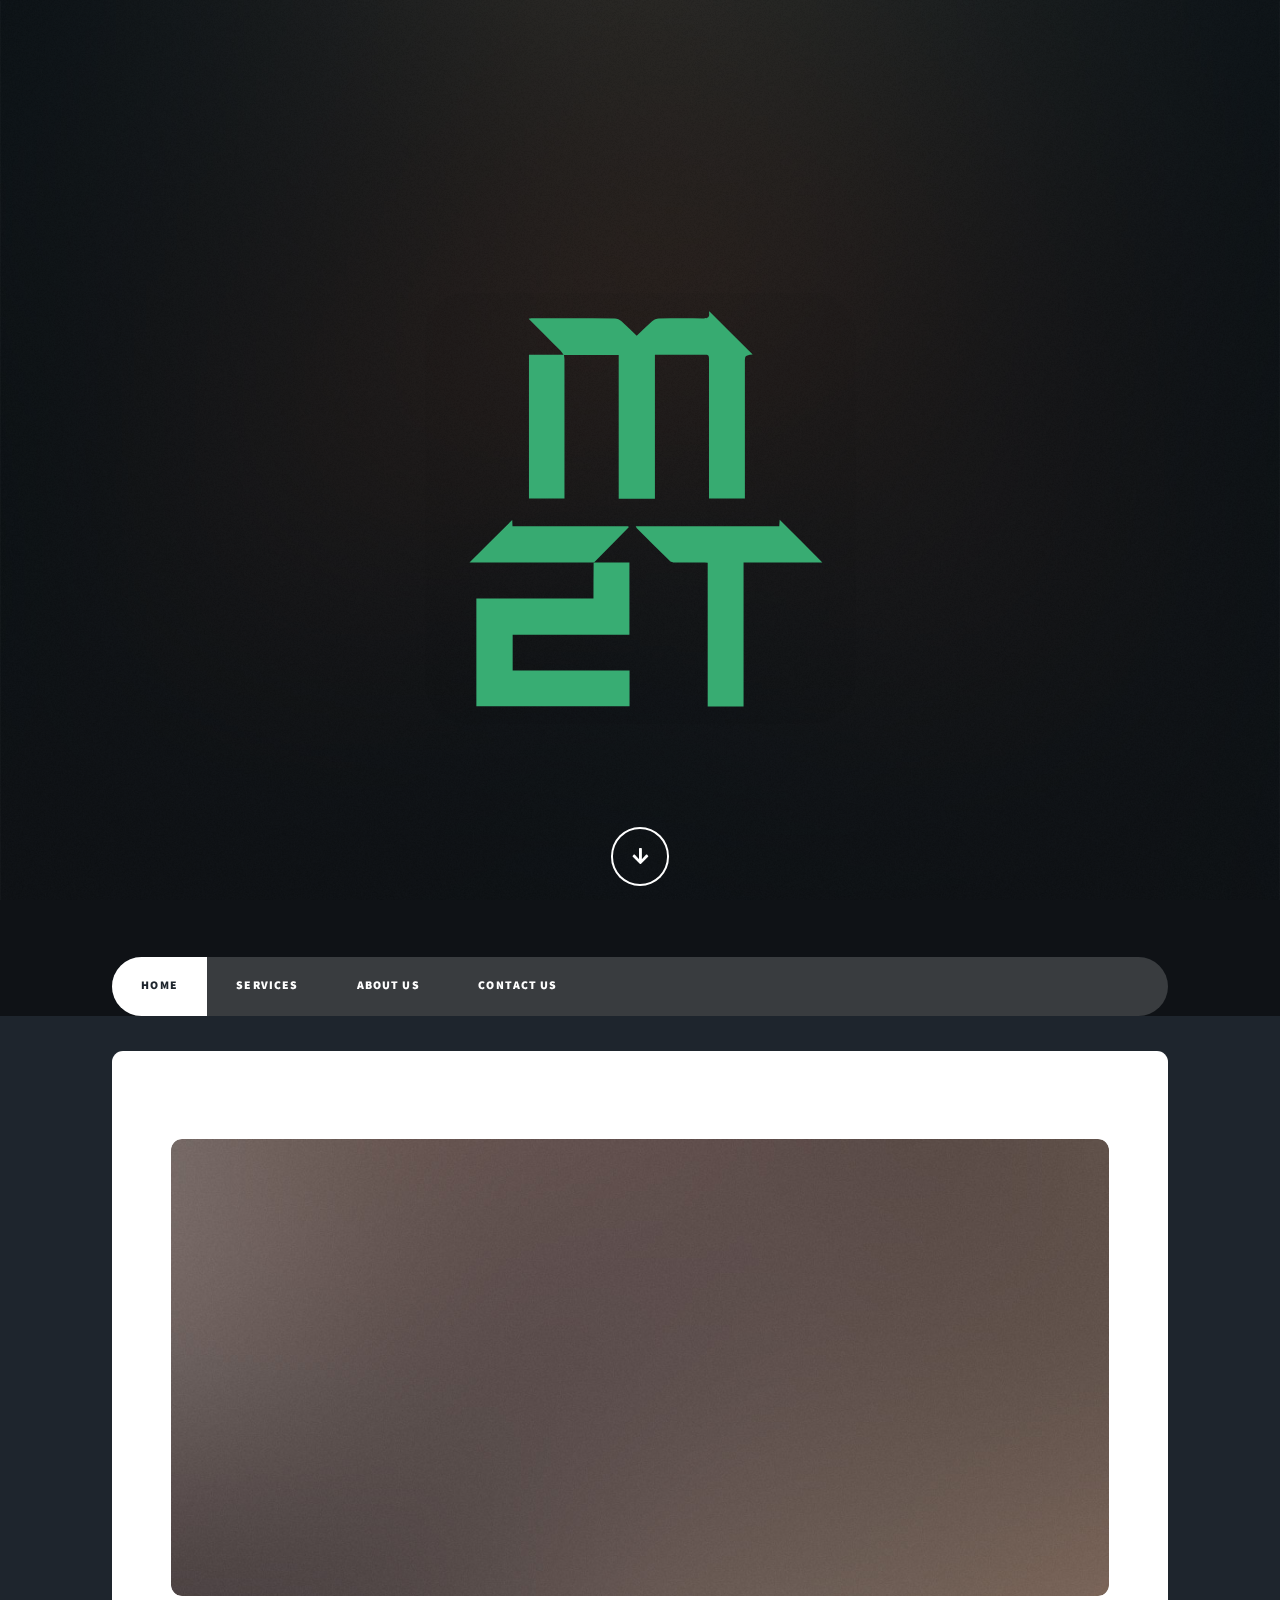
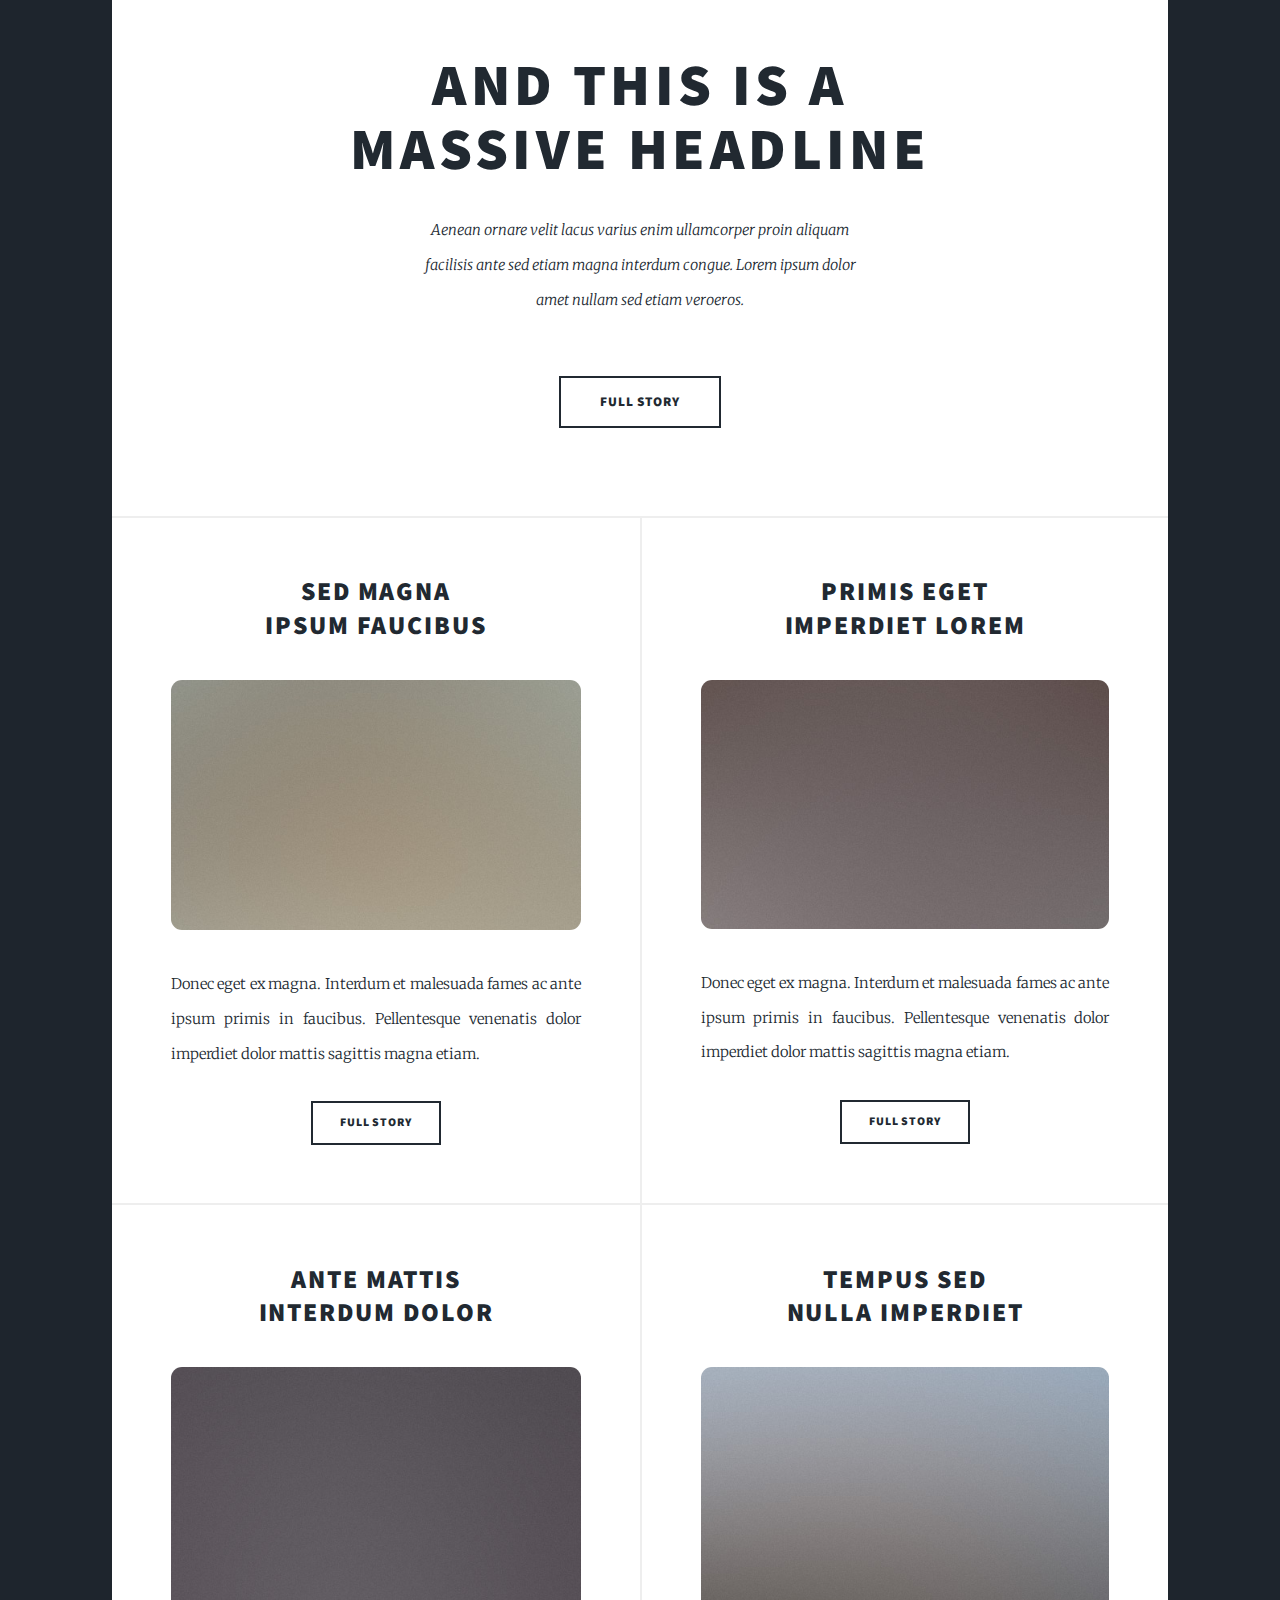
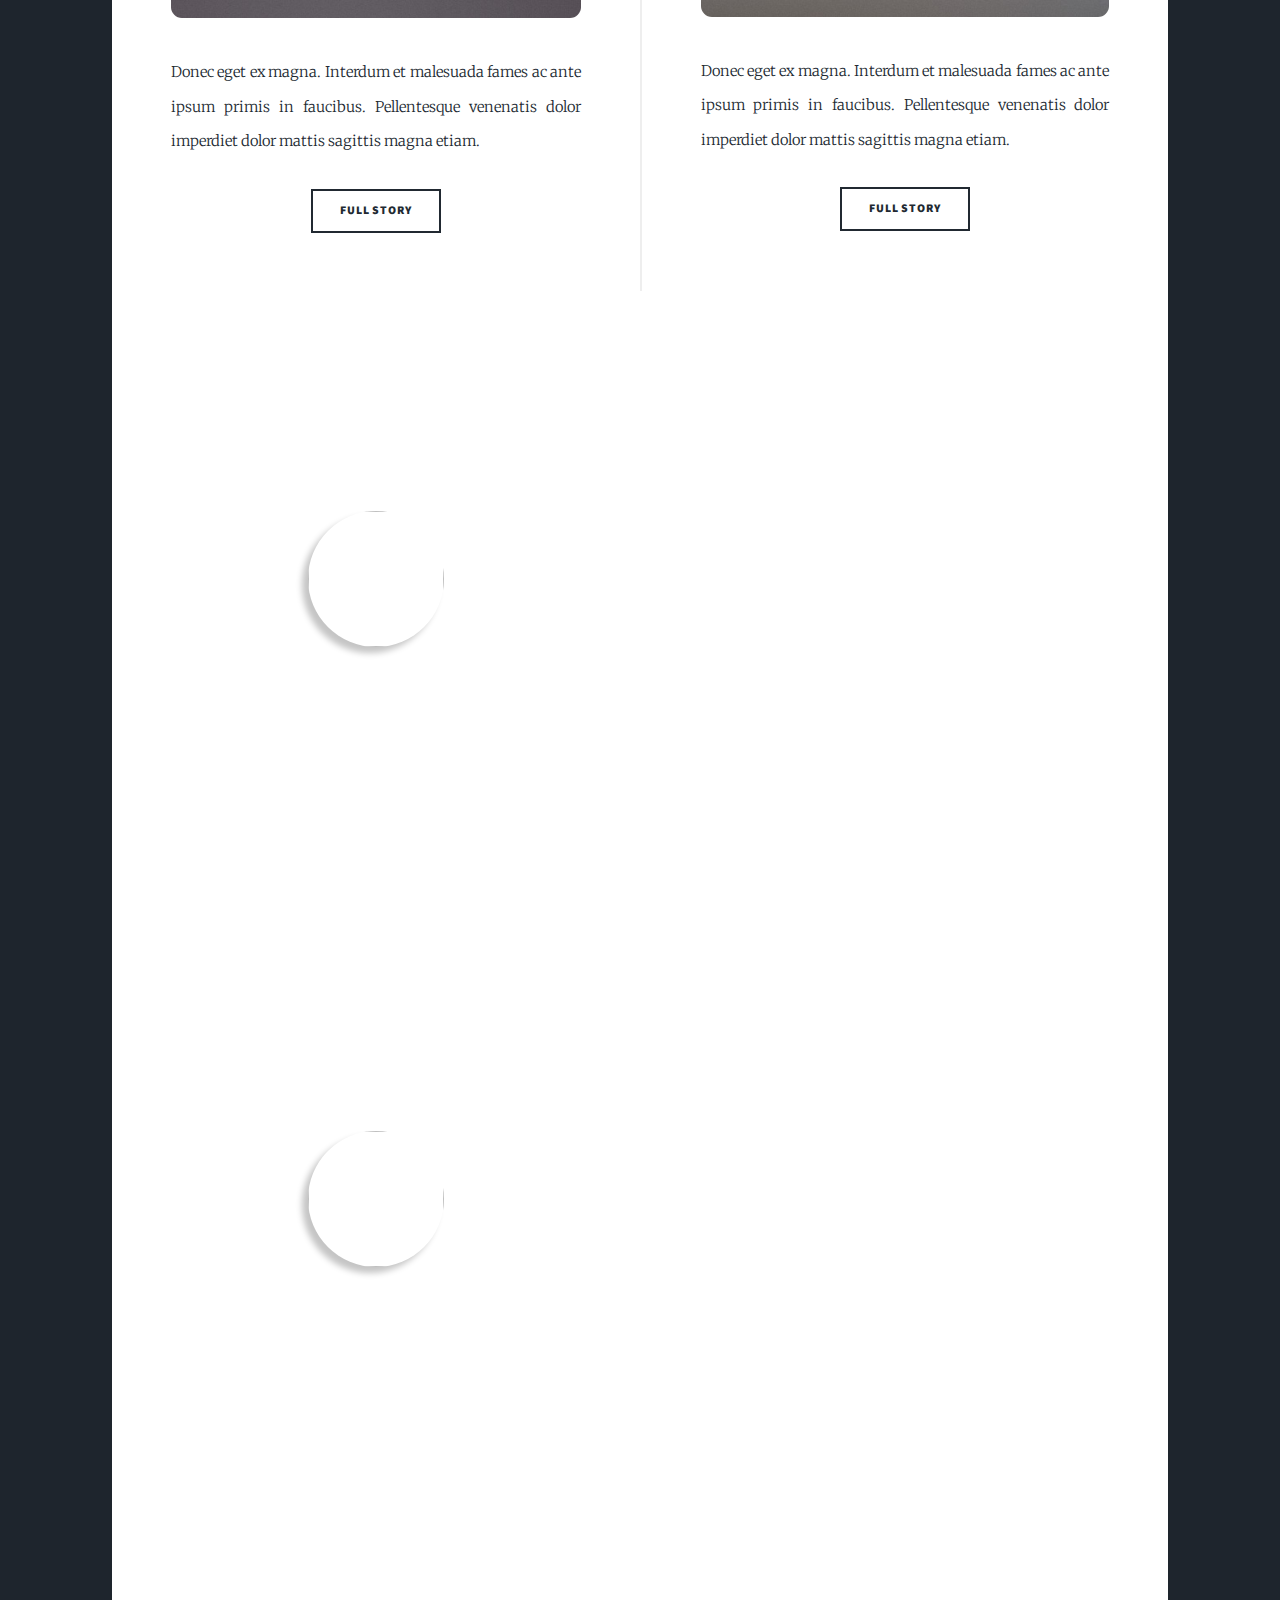
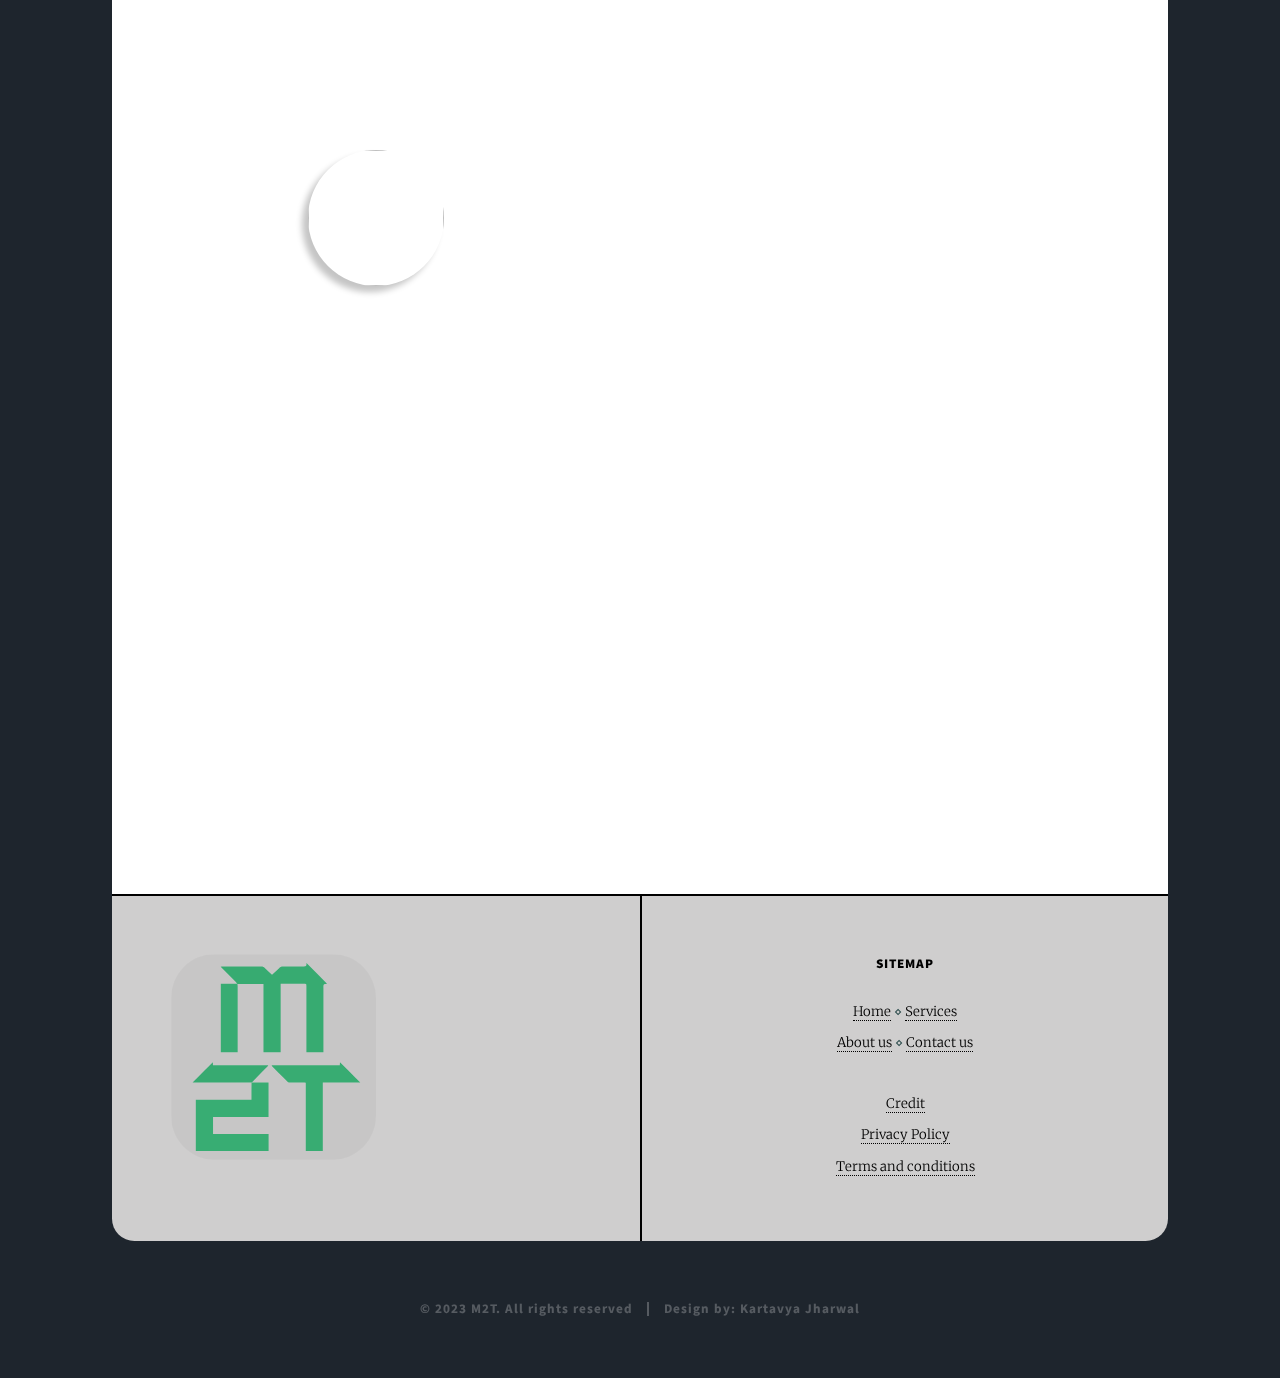
==== commit 549bb719: "." ====
--- a/index.html
+++ b/index.html
@@ -4,8 +4,8 @@
 	<head>
 		<title>M2T</title>
 		<meta charset="utf-8" />
-		<meta name="viewport" content="width=device-width, initial-scale=1, user-scalable=no" />
-		
+		<meta name="viewport" content="width=device-width, initial-scale=1" />
+		<link rel="icon" type="image/x-icon" href="logo.ico">
 		
 		<meta name="description" content="The official demo website for M2T" />
 		<meta name="keywords" content="M2T" />
@@ -222,6 +222,7 @@
 
 						<!-- Featured Post -->
 							<article class="post featured">
+								<a href="#" class="image main"><img src="images/pic01.jpg" alt="" /></a>
 								<header class="major">
 									<h2><a href="#">And this is a<br />
 									massive headline</a></h2>
@@ -229,7 +230,6 @@
 									facilisis ante sed etiam magna interdum congue. Lorem ipsum dolor<br />
 									amet nullam sed etiam veroeros.</p>
 								</header>
-								<a href="#" class="image main"><img src="images/pic01.jpg" alt="" /></a>
 								<ul class="actions special">
 									<li><a href="#" class="button large">Full Story</a></li>
 								</ul>
@@ -286,29 +286,46 @@
 										<li><a href="#" class="button">Full Story</a></li>
 									</ul>
 								</article>
-								<article>
-									<header>
-
-										<h2><a href="#">Odio magna<br />
-										sed consectetur</a></h2>
-									</header>
-									<a href="#" class="image fit"><img src="images/pic06.jpg" alt="" /></a>
-									<p>Donec eget ex magna. Interdum et malesuada fames ac ante ipsum primis in faucibus. Pellentesque venenatis dolor imperdiet dolor mattis sagittis magna etiam.</p>
-									<ul class="actions special">
-										<li><a href="#" class="button">Full Story</a></li>
-									</ul>
-								</article>
-								<article>
-									<header>
-										<h2><a href="#">Augue lorem<br />
-										primis vestibulum</a></h2>
-									</header>
-									<a href="#" class="image fit"><img src="images/pic07.jpg" alt="" /></a>
-									<p>Donec eget ex magna. Interdum et malesuada fames ac ante ipsum primis in faucibus. Pellentesque venenatis dolor imperdiet dolor mattis sagittis magna etiam.</p>
-									<ul class="actions special">
-										<li><a href="#" class="button">Full Story</a></li>
-									</ul>
-								</article>
+								<section class="testimonial text-center">
+									<div class="container">
+							
+										<div class="heading white-heading">
+											Testimonial
+										</div>
+										<div id="testimonial4" class="carousel slide testimonial4_indicators testimonial4_control_button thumb_scroll_x swipe_x" data-ride="carousel" data-pause="hover" data-interval="5000" data-duration="2000">
+										 
+											<div class="carousel-inner" role="listbox">
+												<div class="carousel-item active">
+													<div class="testimonial4_slide">
+														<img src="https://i.ibb.co/8x9xK4H/team.jpg" class="img-circle img-responsive" />
+														<p>Lorem Ipsum is simply dummy text of the printing and typesetting industry. Lorem Ipsum has been the industry's standard dummy text ever since the 1500s, when an unknown printer took a galley of type and scrambled it to make a type specimen book. </p>
+														<h4>Client 1</h4>
+													</div>
+												</div>
+												<div class="carousel-item">
+													<div class="testimonial4_slide">
+														<img src="https://i.ibb.co/8x9xK4H/team.jpg" class="img-circle img-responsive" /><p>Lorem Ipsum is simply dummy text of the printing and typesetting industry. Lorem Ipsum has been the industry's standard dummy text ever since the 1500s, when an unknown printer took a galley of type and scrambled it to make a type specimen book. </p>
+														<h4>Client 2</h4>
+													</div>
+												</div>
+												<div class="carousel-item">
+													<div class="testimonial4_slide">
+														<img src="https://i.ibb.co/8x9xK4H/team.jpg" class="img-circle img-responsive" />
+														<p>Lorem Ipsum is simply dummy text of the printing and typesetting industry. Lorem Ipsum has been the industry's standard dummy text ever since the 1500s, when an unknown printer took a galley of type and scrambled it to make a type specimen book. </p>
+														<h4>Client 3</h4>
+													</div>
+												</div>
+											</div>
+											<a class="carousel-control-prev" href="#testimonial4" data-slide="prev">
+												<span class="carousel-control-prev-icon"></span>
+											</a>
+											<a class="carousel-control-next" href="#testimonial4" data-slide="next">
+												<span class="carousel-control-next-icon"></span>
+											</a>
+										</div>
+									</div>
+								</section>
+							
 							</section>
 						</br>
 					</div>
@@ -496,7 +513,7 @@
 
 				<!-- Copyright -->
 					<div id="copyright">
-						<ul><li>&copy; Trademark 2023</li><li>Design by: Kartavya Jharwal</li></ul>
+						<ul><li>&copy; 2023 M2T. All rights reserved</li><li>Design by: Kartavya Jharwal</li></ul>
 					</div>
 
 			</div>
--- a/assets/css/main.css
+++ b/assets/css/main.css
@@ -1,6 +1,5 @@
 @import url(fontawesome-all.min.css);
 @import url("https://fonts.googleapis.com/css?family=Merriweather:300,700,300italic,700italic|Source+Sans+Pro:900");
-@import url('https://fonts.cdnfonts.com/css/stopmotion');
 
 html, body, div, span, applet, object,
 iframe, h1, h2, h3, h4, h5, h6, p, blockquote,
@@ -4502,3 +4501,235 @@
    max-width: 30%;
    overflow: hidden;
 }
+.heading {
+    text-align: center;
+    color: #454343;
+    font-size: 30px;
+    font-weight: 700;
+    position: relative;
+    margin-bottom: 70px;
+    text-transform: uppercase;
+    z-index: 999;
+}
+.white-heading{
+    color: #ffffff;
+}
+.heading:after {
+    content: ' ';
+    position: absolute;
+    top: 100%;
+    left: 50%;
+    height: 40px;
+    width: 180px;
+    border-radius: 4px;
+    transform: translateX(-50%);
+    background: url(img/heading-line.png);
+    background-repeat: no-repeat;
+    background-position: center;
+}
+.white-heading:after {
+    background: url(https://i.ibb.co/d7tSD1R/heading-line-white.png);
+    background-repeat: no-repeat;
+    background-position: center;
+}
+
+.heading span {
+    font-size: 18px;
+    display: block;
+    font-weight: 500;
+}
+.white-heading span {
+    color: #ffffff;
+}
+/*-----Testimonial-------*/
+
+.testimonial:after {
+    position: absolute;
+    top: -0 !important;
+    left: 0;
+    content: " ";
+    background: url(img/testimonial.bg-top.png);
+    background-size: 100% 100px;
+    width: 100%;
+    height: 100px;
+    float: left;
+    z-index: 99;
+}
+
+.testimonial {
+    min-height: 375px;
+    position: relative;
+    background: url(https://i.ibb.co/PTJDkgb/testimonials.jpg);
+    padding-top: 50px;
+    padding-bottom: 50px;
+    background-position: center;
+        background-size: cover;
+}
+#testimonial4 .carousel-inner:hover{
+  cursor: -moz-grab;
+  cursor: -webkit-grab;
+}
+#testimonial4 .carousel-inner:active{
+  cursor: -moz-grabbing;
+  cursor: -webkit-grabbing;
+}
+#testimonial4 .carousel-inner .item{
+  overflow: hidden;
+}
+
+.testimonial4_indicators .carousel-indicators{
+  left: 0;
+  margin: 0;
+  width: 100%;
+  font-size: 0;
+  height: 20px;
+  bottom: 15px;
+  padding: 0 5px;
+  cursor: e-resize;
+  overflow-x: auto;
+  overflow-y: hidden;
+  position: absolute;
+  text-align: center;
+  white-space: nowrap;
+}
+.testimonial4_indicators .carousel-indicators li{
+  padding: 0;
+  width: 14px;
+  height: 14px;
+  border: none;
+  text-indent: 0;
+  margin: 2px 3px;
+  cursor: pointer;
+  display: inline-block;
+  background: #ffffff;
+  -webkit-border-radius: 100%;
+  border-radius: 100%;
+}
+.testimonial4_indicators .carousel-indicators .active{
+  padding: 0;
+  width: 14px;
+  height: 14px;
+  border: none;
+  margin: 2px 3px;
+  background-color: #9dd3af;
+  -webkit-border-radius: 100%;
+  border-radius: 100%;
+}
+.testimonial4_indicators .carousel-indicators::-webkit-scrollbar{
+  height: 3px;
+}
+.testimonial4_indicators .carousel-indicators::-webkit-scrollbar-thumb{
+  background: #eeeeee;
+  -webkit-border-radius: 0;
+  border-radius: 0;
+}
+
+.testimonial4_control_button .carousel-control{
+  top: 175px;
+  opacity: 1;
+  width: 40px;
+  bottom: auto;
+  height: 40px;
+  font-size: 10px;
+  cursor: pointer;
+  font-weight: 700;
+  overflow: hidden;
+  line-height: 38px;
+  text-shadow: none;
+  text-align: center;
+  position: absolute;
+  background: transparent;
+  border: 2px solid #ffffff;
+  text-transform: uppercase;
+  -webkit-border-radius: 100%;
+  border-radius: 100%;
+  -webkit-box-shadow: none;
+  box-shadow: none;
+  -webkit-transition: all 0.6s cubic-bezier(0.3,1,0,1);
+  transition: all 0.6s cubic-bezier(0.3,1,0,1);
+}
+.testimonial4_control_button .carousel-control.left{
+  left: 7%;
+  top: 50%;
+  right: auto;
+}
+.testimonial4_control_button .carousel-control.right{
+  right: 7%;
+  top: 50%;
+  left: auto;
+}
+.testimonial4_control_button .carousel-control.left:hover,
+.testimonial4_control_button .carousel-control.right:hover{
+  color: #000;
+  background: #fff;
+  border: 2px solid #fff;
+}
+
+.testimonial4_header{
+  top: 0;
+  left: 0;
+  bottom: 0;
+  width: 550px;
+  display: block;
+  margin: 30px auto;
+  text-align: center;
+  position: relative;
+}
+.testimonial4_header h4{
+  color: #ffffff;
+  font-size: 30px;
+  font-weight: 600;
+  position: relative;
+  letter-spacing: 1px;
+  text-transform: uppercase;
+}
+
+.testimonial4_slide{
+  top: 0;
+  left: 0;
+  right: 0;
+  bottom: 0;
+  width: 70%;
+  margin: auto;
+  padding: 20px;
+  position: relative;
+  text-align: center;
+}
+.testimonial4_slide img {
+    top: 0;
+    left: 0;
+    right: 0;
+    width: 136px;
+    height: 136px;
+    margin: auto;
+    display: block;
+    color: #f2f2f2;
+    font-size: 18px;
+    line-height: 46px;
+    text-align: center;
+    position: relative;
+    border-radius: 50%;
+    box-shadow: -6px 6px 6px rgba(0, 0, 0, 0.23);
+    -moz-box-shadow: -6px 6px 6px rgba(0, 0, 0, 0.23);
+    -o-box-shadow: -6px 6px 6px rgba(0, 0, 0, 0.23);
+    -webkit-box-shadow: -6px 6px 6px rgba(0, 0, 0, 0.23);
+}
+.testimonial4_slide p {
+    color: #ffffff;
+    font-size: 20px;
+    line-height: 1.4;
+    margin: 40px 0 20px 0;
+}
+.testimonial4_slide h4 {
+  color: #ffffff;
+  font-size: 22px;
+}
+
+.testimonial .carousel {
+	padding-bottom:50px;
+}
+.testimonial .carousel-control-next-icon, .testimonial .carousel-control-prev-icon {
+    width: 35px;
+    height: 35px;
+}
+/* ------testimonial  close-------*/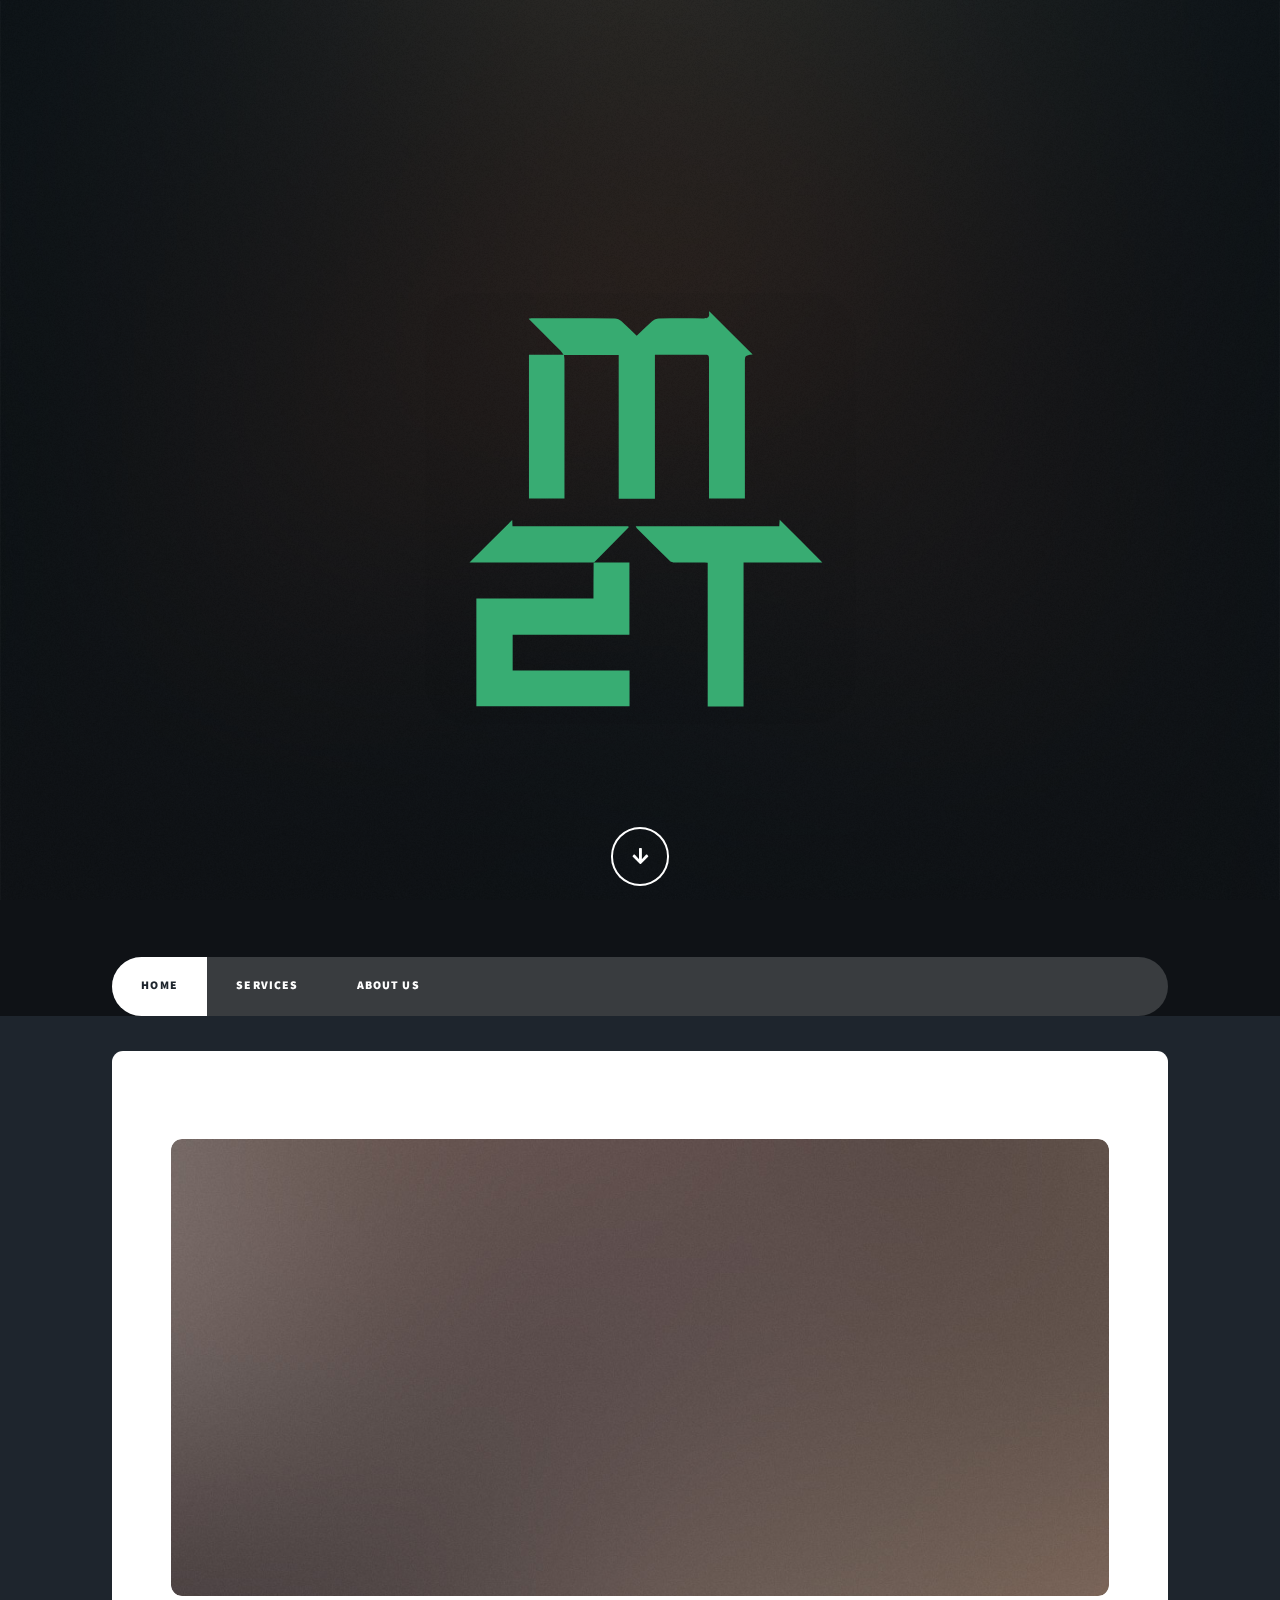
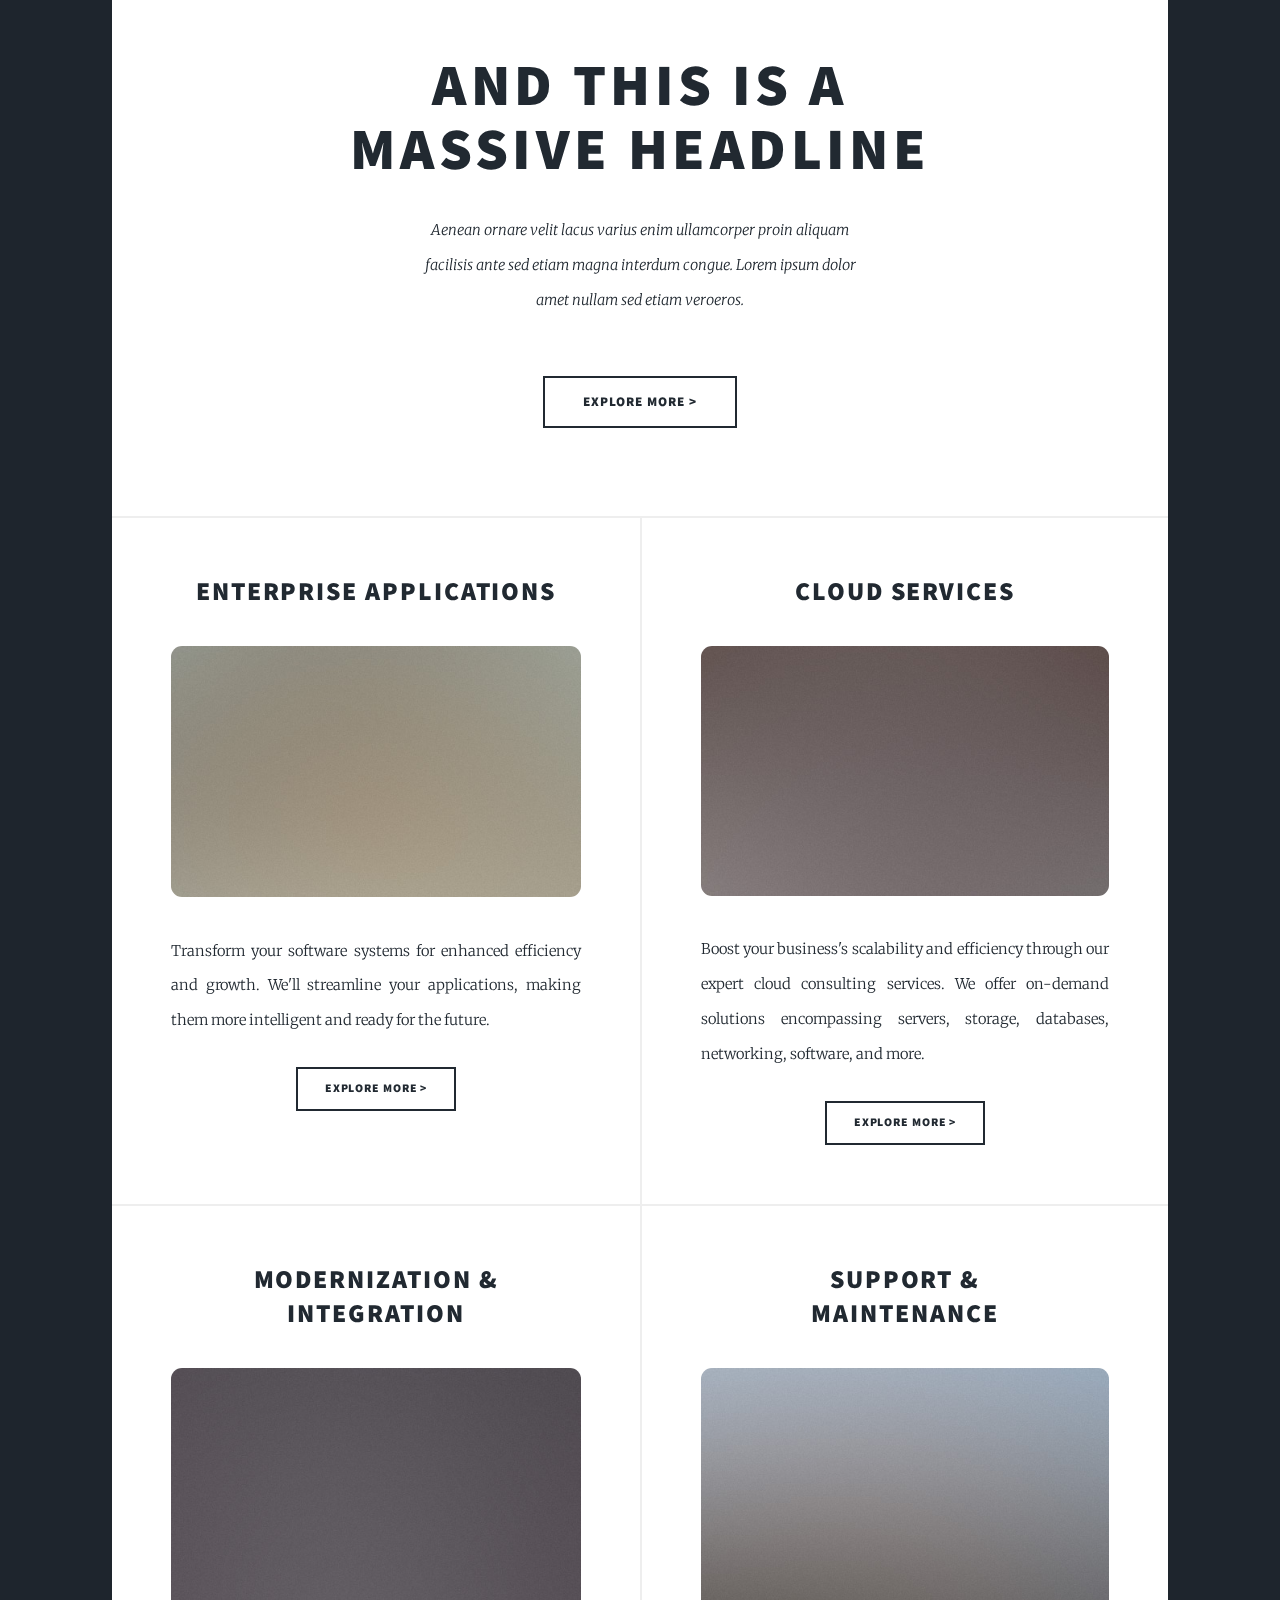
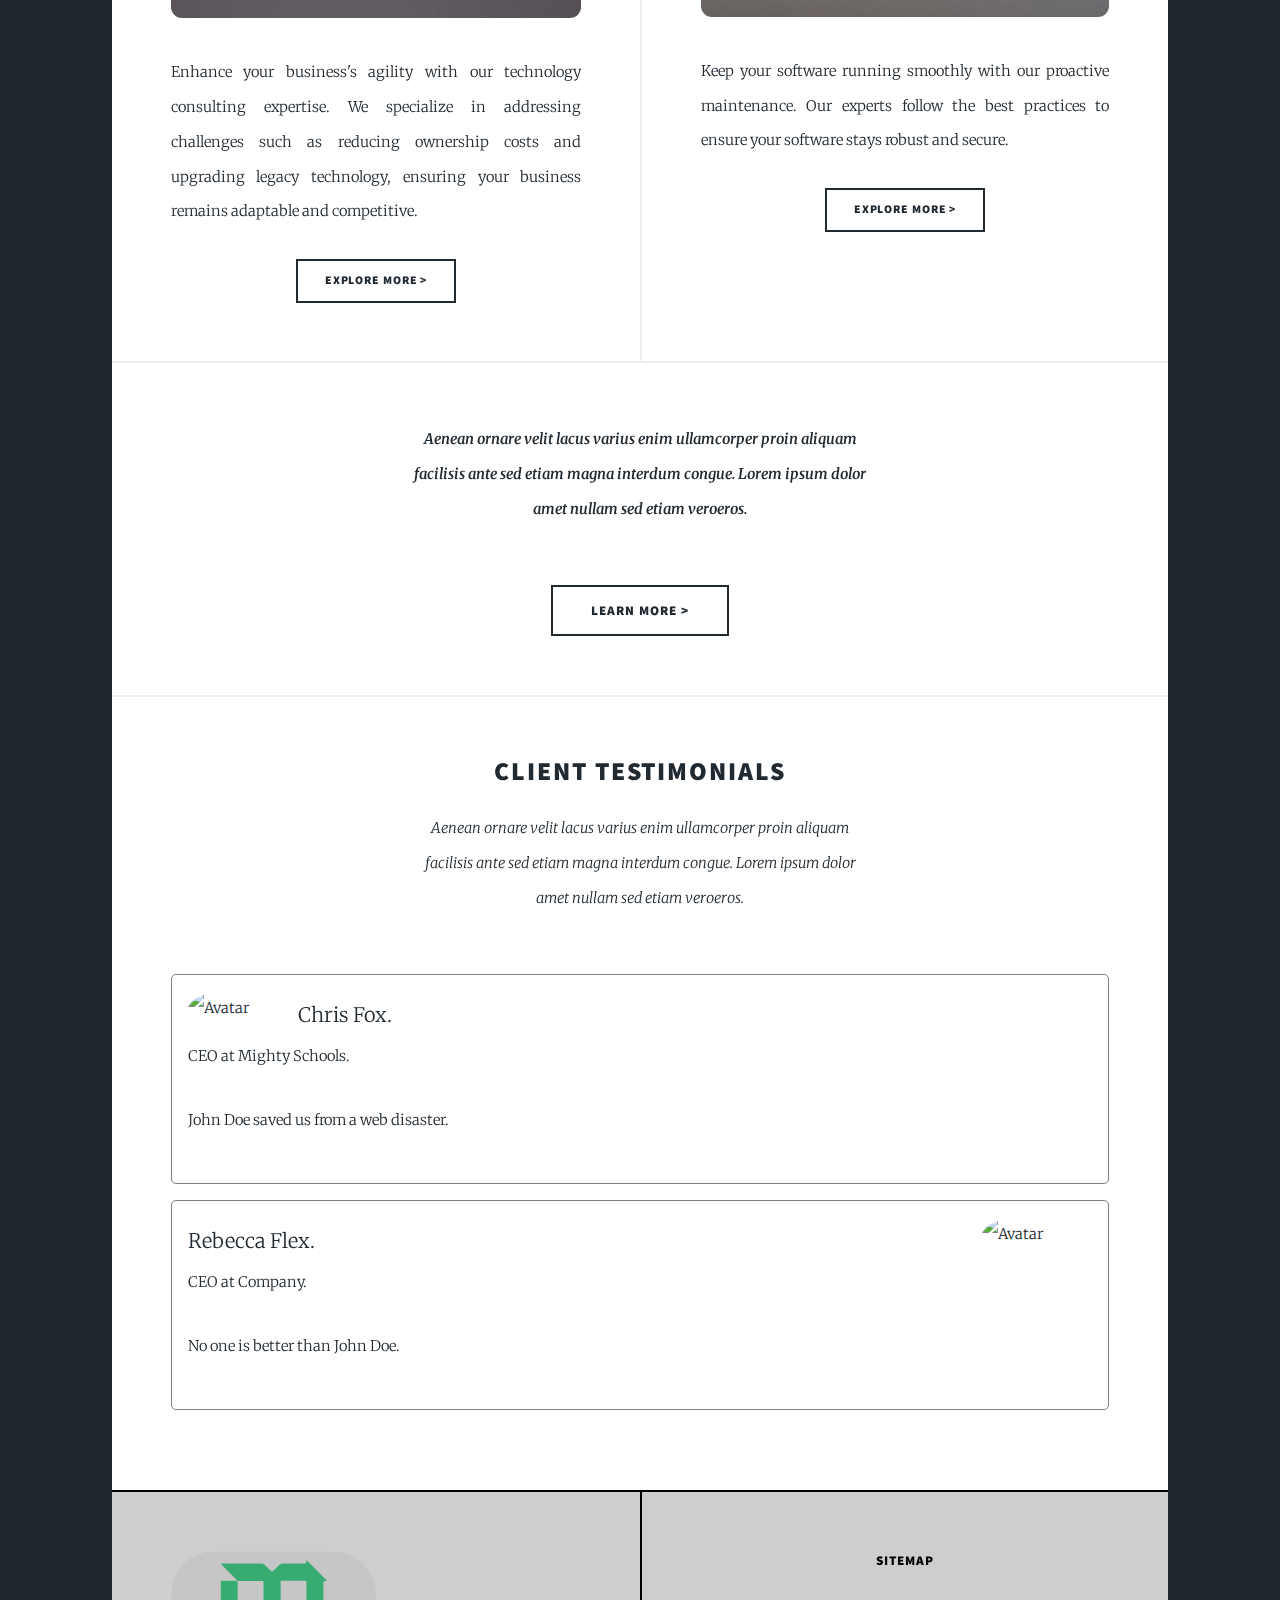
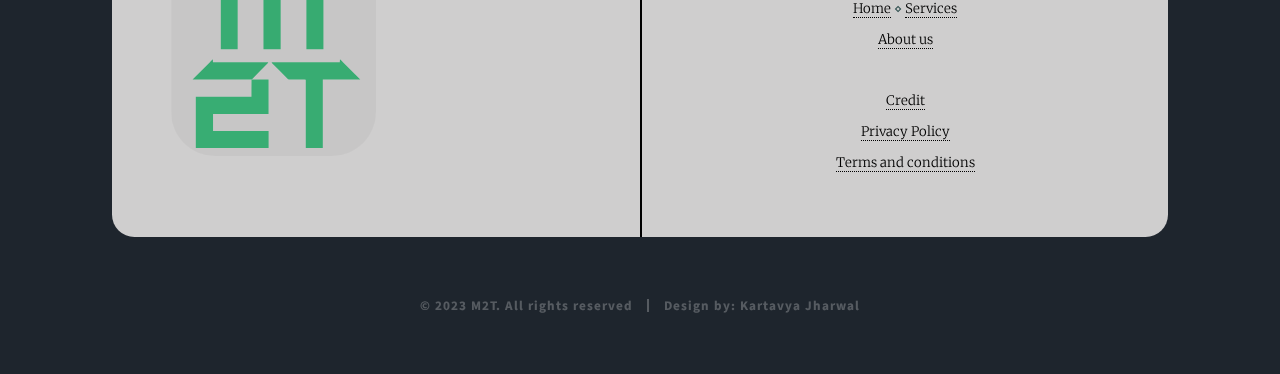
==== commit 1e6bf38e: "." ====
--- a/index.html
+++ b/index.html
@@ -212,7 +212,6 @@
 							<li class="active"><a href="index.html" style="text-decoration: none;">Home</a></li>
 							<li><a href="services.html" style="text-decoration: none;">Services</a></li>
 							<li><a href="about_us.html" style="text-decoration: none;">About us</a></li>
-							<li><a href="contact.html" style="text-decoration: none;">Contact us</a></li>
 						</ul>
 					</nav>
 
@@ -231,7 +230,7 @@
 									amet nullam sed etiam veroeros.</p>
 								</header>
 								<ul class="actions special">
-									<li><a href="#" class="button large">Full Story</a></li>
+									<li><a href="#" class="button large">Explore more ></a></li>
 								</ul>
 							</article>
 
@@ -240,92 +239,79 @@
 								<article>
 									<header>
 
-										<h2><a href="#">Sed magna<br />
-										ipsum faucibus</a></h2>
+										<h2><a href="#">Enterprise Applications</a></h2>
 									</header>
 									
 									<a href="#" class="image fit"><img src="images/pic02.jpg" alt="" /></a>
-									<p>Donec eget ex magna. Interdum et malesuada fames ac ante ipsum primis in faucibus. Pellentesque venenatis dolor imperdiet dolor mattis sagittis magna etiam.</p>
+									<p>Transform your software systems for enhanced efficiency and growth. We'll streamline your applications, making them more intelligent and ready for the future.</p>
 									<ul class="actions special">
-										<li><a href="#" class="button">Full Story</a></li>
+										<li><a href="#" class="button">Explore more ></a></li>
 									</ul>
 								</article>
 								<article>
 									<header>
 
-										<h2><a href="#">Primis eget<br />
-										imperdiet lorem</a></h2>
+										<h2><a href="#">Cloud Services</a></h2>
 									</header>
 									<a href="#" class="image fit"><img src="images/pic03.jpg" alt="" /></a>
-									<p>Donec eget ex magna. Interdum et malesuada fames ac ante ipsum primis in faucibus. Pellentesque venenatis dolor imperdiet dolor mattis sagittis magna etiam.</p>
+									<p>Boost your business's scalability and efficiency through our expert cloud consulting services. We offer on-demand solutions encompassing servers, storage, databases, networking, software, and more.</p>
 									<ul class="actions special">
-										<li><a href="#" class="button">Full Story</a></li>
+										<li><a href="#" class="button">Explore more ></a></li>
 									</ul>
 								</article>
 								<article>
 									<header>
 
-										<h2><a href="#">Ante mattis<br />
-										interdum dolor</a></h2>
+										<h2><a href="#">Modernization &</br> Integration</a></h2>
 									</header>
 									<a href="#" class="image fit"><img src="images/pic04.jpg" alt="" /></a>
-									<p>Donec eget ex magna. Interdum et malesuada fames ac ante ipsum primis in faucibus. Pellentesque venenatis dolor imperdiet dolor mattis sagittis magna etiam.</p>
+									<p>Enhance your business's agility with our technology consulting expertise. We specialize in addressing challenges such as reducing ownership costs and upgrading legacy technology, ensuring your business remains adaptable and competitive.</p>
 									<ul class="actions special">
-										<li><a href="#" class="button">Full Story</a></li>
+										<li><a href="#" class="button">Explore more ></a></li>
 									</ul>
 								</article>
 								<article>
 									<header>
 
-										<h2><a href="#">Tempus sed<br />
-										nulla imperdiet</a></h2>
+										<h2><a href="#">Support &</br> Maintenance</a></h2>
 									</header>
 									<a href="#" class="image fit"><img src="images/pic05.jpg" alt="" /></a>
-									<p>Donec eget ex magna. Interdum et malesuada fames ac ante ipsum primis in faucibus. Pellentesque venenatis dolor imperdiet dolor mattis sagittis magna etiam.</p>
+									<p>Keep your software running smoothly with our proactive maintenance. Our experts follow the best practices to ensure your software stays robust and secure.	</p>
 									<ul class="actions special">
-										<li><a href="#" class="button">Full Story</a></li>
+										<li><a href="#" class="button">Explore more ></a></li>
 									</ul>
 								</article>
-								<section class="testimonial text-center">
-									<div class="container">
-							
-										<div class="heading white-heading">
-											Testimonial
-										</div>
-										<div id="testimonial4" class="carousel slide testimonial4_indicators testimonial4_control_button thumb_scroll_x swipe_x" data-ride="carousel" data-pause="hover" data-interval="5000" data-duration="2000">
-										 
-											<div class="carousel-inner" role="listbox">
-												<div class="carousel-item active">
-													<div class="testimonial4_slide">
-														<img src="https://i.ibb.co/8x9xK4H/team.jpg" class="img-circle img-responsive" />
-														<p>Lorem Ipsum is simply dummy text of the printing and typesetting industry. Lorem Ipsum has been the industry's standard dummy text ever since the 1500s, when an unknown printer took a galley of type and scrambled it to make a type specimen book. </p>
-														<h4>Client 1</h4>
-													</div>
-												</div>
-												<div class="carousel-item">
-													<div class="testimonial4_slide">
-														<img src="https://i.ibb.co/8x9xK4H/team.jpg" class="img-circle img-responsive" /><p>Lorem Ipsum is simply dummy text of the printing and typesetting industry. Lorem Ipsum has been the industry's standard dummy text ever since the 1500s, when an unknown printer took a galley of type and scrambled it to make a type specimen book. </p>
-														<h4>Client 2</h4>
-													</div>
-												</div>
-												<div class="carousel-item">
-													<div class="testimonial4_slide">
-														<img src="https://i.ibb.co/8x9xK4H/team.jpg" class="img-circle img-responsive" />
-														<p>Lorem Ipsum is simply dummy text of the printing and typesetting industry. Lorem Ipsum has been the industry's standard dummy text ever since the 1500s, when an unknown printer took a galley of type and scrambled it to make a type specimen book. </p>
-														<h4>Client 3</h4>
-													</div>
-												</div>
-											</div>
-											<a class="carousel-control-prev" href="#testimonial4" data-slide="prev">
-												<span class="carousel-control-prev-icon"></span>
-											</a>
-											<a class="carousel-control-next" href="#testimonial4" data-slide="next">
-												<span class="carousel-control-next-icon"></span>
-											</a>
-										</div>
-									</div>
-								</section>
-							
+							</section>
+							<section>
+								<article class="post featured">
+									<header class="major">
+										<p><strong><i>Aenean ornare velit lacus varius enim ullamcorper proin aliquam<br />
+										facilisis ante sed etiam magna interdum congue. Lorem ipsum dolor<br />
+										amet nullam sed etiam veroeros.</i></strong></p>
+									</header>
+									<ul class="actions special">
+										<li><a href="#" class="button large">Learn more ></a></li>
+									</ul>
+								</article>
+							</section>
+							<section >
+								<header class="major">
+									<h2><a href="#">Client Testimonials</a></h2>
+									<p>Aenean ornare velit lacus varius enim ullamcorper proin aliquam<br />
+									facilisis ante sed etiam magna interdum congue. Lorem ipsum dolor<br />
+									amet nullam sed etiam veroeros.</p>
+								</header>
+								<div class="containerr">
+									<img src="bandmember.jpg" alt="Avatar" style="width:90px" class="imgl">
+									<p><span>Chris Fox.</span></br> CEO at Mighty Schools.</p>
+									<p>John Doe saved us from a web disaster.</p>
+								</div>
+								  
+								<div class="containerr">
+									<img src="avatar_g2.jpg" alt="Avatar" style="width:90px" class="imgr">
+									<p><span >Rebecca Flex.</span></br> CEO at Company.</p>
+									<p>No one is better than John Doe.</p>
+								</div>
 							</section>
 						</br>
 					</div>
@@ -502,7 +488,7 @@
 						<h3 style="text-align: center;">Sitemap</h3>
 						<p class="active" style="color: darkslategrey; text-align: center;">
 							 <a href="#header" style="text-decoration: none;">Home</a> &diam; <a href="services.html" style="text-decoration: none;">Services</a>
-						</br><a href="about_us.html" style="text-decoration: none;">About us</a> &diam; <a href="contact.html" style="text-decoration: none;">Contact us</a></p>
+						</br><a href="about_us.html" style="text-decoration: none;">About us</a></p>
 						
 						<p style="text-align: center; text-decoration: none"><a href="credits.html" style="text-decoration: none;">Credit</a>
 						</br><a href="privacy_policy.html" style="text-decoration: none;">Privacy Policy</a>
--- a/assets/css/main.css
+++ b/assets/css/main.css
@@ -4501,235 +4501,64 @@
    max-width: 30%;
    overflow: hidden;
 }
-.heading {
-    text-align: center;
-    color: #454343;
-    font-size: 30px;
-    font-weight: 700;
-    position: relative;
-    margin-bottom: 70px;
-    text-transform: uppercase;
-    z-index: 999;
+
+/* Style the container with a rounded border, grey background and some padding and margin */
+.containerr {
+	border: 0.5px solid grey;
+	background-color: #fff;
+	border-radius: 5px;
+	padding: 16px;
+	margin: 16px 0;
+  }
+  
+  /* Clear floats after containers */
+  .containerr::after {
+	content: "";
+	clear: both;
+	display: table;
+  }
+  
+  /* Float images inside the container to the left. Add a right margin, and style the image as a circle */
+  .containerr .imgl {
+	float: left;
+	margin-right: 20px;
+	border-radius: 70%;
+  }
+  .containerr .imgr {
+	float: right;
+	margin-right: 20px;
+	border-radius: 70%;
+  }
+  /* Increase the font-size of a span element */
+  .containerr span {
+	font-size: 20px;
+	margin-right: 15px;
+  }
+  
+  /* Add media queries for responsiveness. This will center both the text and the image inside the container */
+  @media (max-width: 500px) {
+	.containerr {
+	  text-align: center;
+	}
+  
+	.containerr img {
+	  margin: auto;
+	  float: none;
+	  display: block;
+	}
+  }
+
+.modal {
+	padding: 1em;
+	max-width: 50ch;
+	border: 0;
+	box-shadow: 0 0 1em rgb(0 0 0 / .3);
+	border-radius: 1rem;
+	& > * {
+		margin: 0 0 0.5rem 0;
+	}
 }
-.white-heading{
-    color: #ffffff;
-}
-.heading:after {
-    content: ' ';
-    position: absolute;
-    top: 100%;
-    left: 50%;
-    height: 40px;
-    width: 180px;
-    border-radius: 4px;
-    transform: translateX(-50%);
-    background: url(img/heading-line.png);
-    background-repeat: no-repeat;
-    background-position: center;
-}
-.white-heading:after {
-    background: url(https://i.ibb.co/d7tSD1R/heading-line-white.png);
-    background-repeat: no-repeat;
-    background-position: center;
-}
-
-.heading span {
-    font-size: 18px;
-    display: block;
-    font-weight: 500;
-}
-.white-heading span {
-    color: #ffffff;
-}
-/*-----Testimonial-------*/
-
-.testimonial:after {
-    position: absolute;
-    top: -0 !important;
-    left: 0;
-    content: " ";
-    background: url(img/testimonial.bg-top.png);
-    background-size: 100% 100px;
-    width: 100%;
-    height: 100px;
-    float: left;
-    z-index: 99;
-}
-
-.testimonial {
-    min-height: 375px;
-    position: relative;
-    background: url(https://i.ibb.co/PTJDkgb/testimonials.jpg);
-    padding-top: 50px;
-    padding-bottom: 50px;
-    background-position: center;
-        background-size: cover;
-}
-#testimonial4 .carousel-inner:hover{
-  cursor: -moz-grab;
-  cursor: -webkit-grab;
-}
-#testimonial4 .carousel-inner:active{
-  cursor: -moz-grabbing;
-  cursor: -webkit-grabbing;
-}
-#testimonial4 .carousel-inner .item{
-  overflow: hidden;
-}
-
-.testimonial4_indicators .carousel-indicators{
-  left: 0;
-  margin: 0;
-  width: 100%;
-  font-size: 0;
-  height: 20px;
-  bottom: 15px;
-  padding: 0 5px;
-  cursor: e-resize;
-  overflow-x: auto;
-  overflow-y: hidden;
-  position: absolute;
-  text-align: center;
-  white-space: nowrap;
-}
-.testimonial4_indicators .carousel-indicators li{
-  padding: 0;
-  width: 14px;
-  height: 14px;
-  border: none;
-  text-indent: 0;
-  margin: 2px 3px;
-  cursor: pointer;
-  display: inline-block;
-  background: #ffffff;
-  -webkit-border-radius: 100%;
-  border-radius: 100%;
-}
-.testimonial4_indicators .carousel-indicators .active{
-  padding: 0;
-  width: 14px;
-  height: 14px;
-  border: none;
-  margin: 2px 3px;
-  background-color: #9dd3af;
-  -webkit-border-radius: 100%;
-  border-radius: 100%;
-}
-.testimonial4_indicators .carousel-indicators::-webkit-scrollbar{
-  height: 3px;
-}
-.testimonial4_indicators .carousel-indicators::-webkit-scrollbar-thumb{
-  background: #eeeeee;
-  -webkit-border-radius: 0;
-  border-radius: 0;
-}
-
-.testimonial4_control_button .carousel-control{
-  top: 175px;
-  opacity: 1;
-  width: 40px;
-  bottom: auto;
-  height: 40px;
-  font-size: 10px;
-  cursor: pointer;
-  font-weight: 700;
-  overflow: hidden;
-  line-height: 38px;
-  text-shadow: none;
-  text-align: center;
-  position: absolute;
-  background: transparent;
-  border: 2px solid #ffffff;
-  text-transform: uppercase;
-  -webkit-border-radius: 100%;
-  border-radius: 100%;
-  -webkit-box-shadow: none;
-  box-shadow: none;
-  -webkit-transition: all 0.6s cubic-bezier(0.3,1,0,1);
-  transition: all 0.6s cubic-bezier(0.3,1,0,1);
-}
-.testimonial4_control_button .carousel-control.left{
-  left: 7%;
-  top: 50%;
-  right: auto;
-}
-.testimonial4_control_button .carousel-control.right{
-  right: 7%;
-  top: 50%;
-  left: auto;
-}
-.testimonial4_control_button .carousel-control.left:hover,
-.testimonial4_control_button .carousel-control.right:hover{
-  color: #000;
-  background: #fff;
-  border: 2px solid #fff;
-}
-
-.testimonial4_header{
-  top: 0;
-  left: 0;
-  bottom: 0;
-  width: 550px;
-  display: block;
-  margin: 30px auto;
-  text-align: center;
-  position: relative;
-}
-.testimonial4_header h4{
-  color: #ffffff;
-  font-size: 30px;
-  font-weight: 600;
-  position: relative;
-  letter-spacing: 1px;
-  text-transform: uppercase;
-}
-
-.testimonial4_slide{
-  top: 0;
-  left: 0;
-  right: 0;
-  bottom: 0;
-  width: 70%;
-  margin: auto;
-  padding: 20px;
-  position: relative;
-  text-align: center;
-}
-.testimonial4_slide img {
-    top: 0;
-    left: 0;
-    right: 0;
-    width: 136px;
-    height: 136px;
-    margin: auto;
-    display: block;
-    color: #f2f2f2;
-    font-size: 18px;
-    line-height: 46px;
-    text-align: center;
-    position: relative;
-    border-radius: 50%;
-    box-shadow: -6px 6px 6px rgba(0, 0, 0, 0.23);
-    -moz-box-shadow: -6px 6px 6px rgba(0, 0, 0, 0.23);
-    -o-box-shadow: -6px 6px 6px rgba(0, 0, 0, 0.23);
-    -webkit-box-shadow: -6px 6px 6px rgba(0, 0, 0, 0.23);
-}
-.testimonial4_slide p {
-    color: #ffffff;
-    font-size: 20px;
-    line-height: 1.4;
-    margin: 40px 0 20px 0;
-}
-.testimonial4_slide h4 {
-  color: #ffffff;
-  font-size: 22px;
-}
-
-.testimonial .carousel {
-	padding-bottom:50px;
-}
-.testimonial .carousel-control-next-icon, .testimonial .carousel-control-prev-icon {
-    width: 35px;
-    height: 35px;
-}
-/* ------testimonial  close-------*/+
+.modal::backdrop {
+	background: rgb(0 0 0 / 0.4);
+}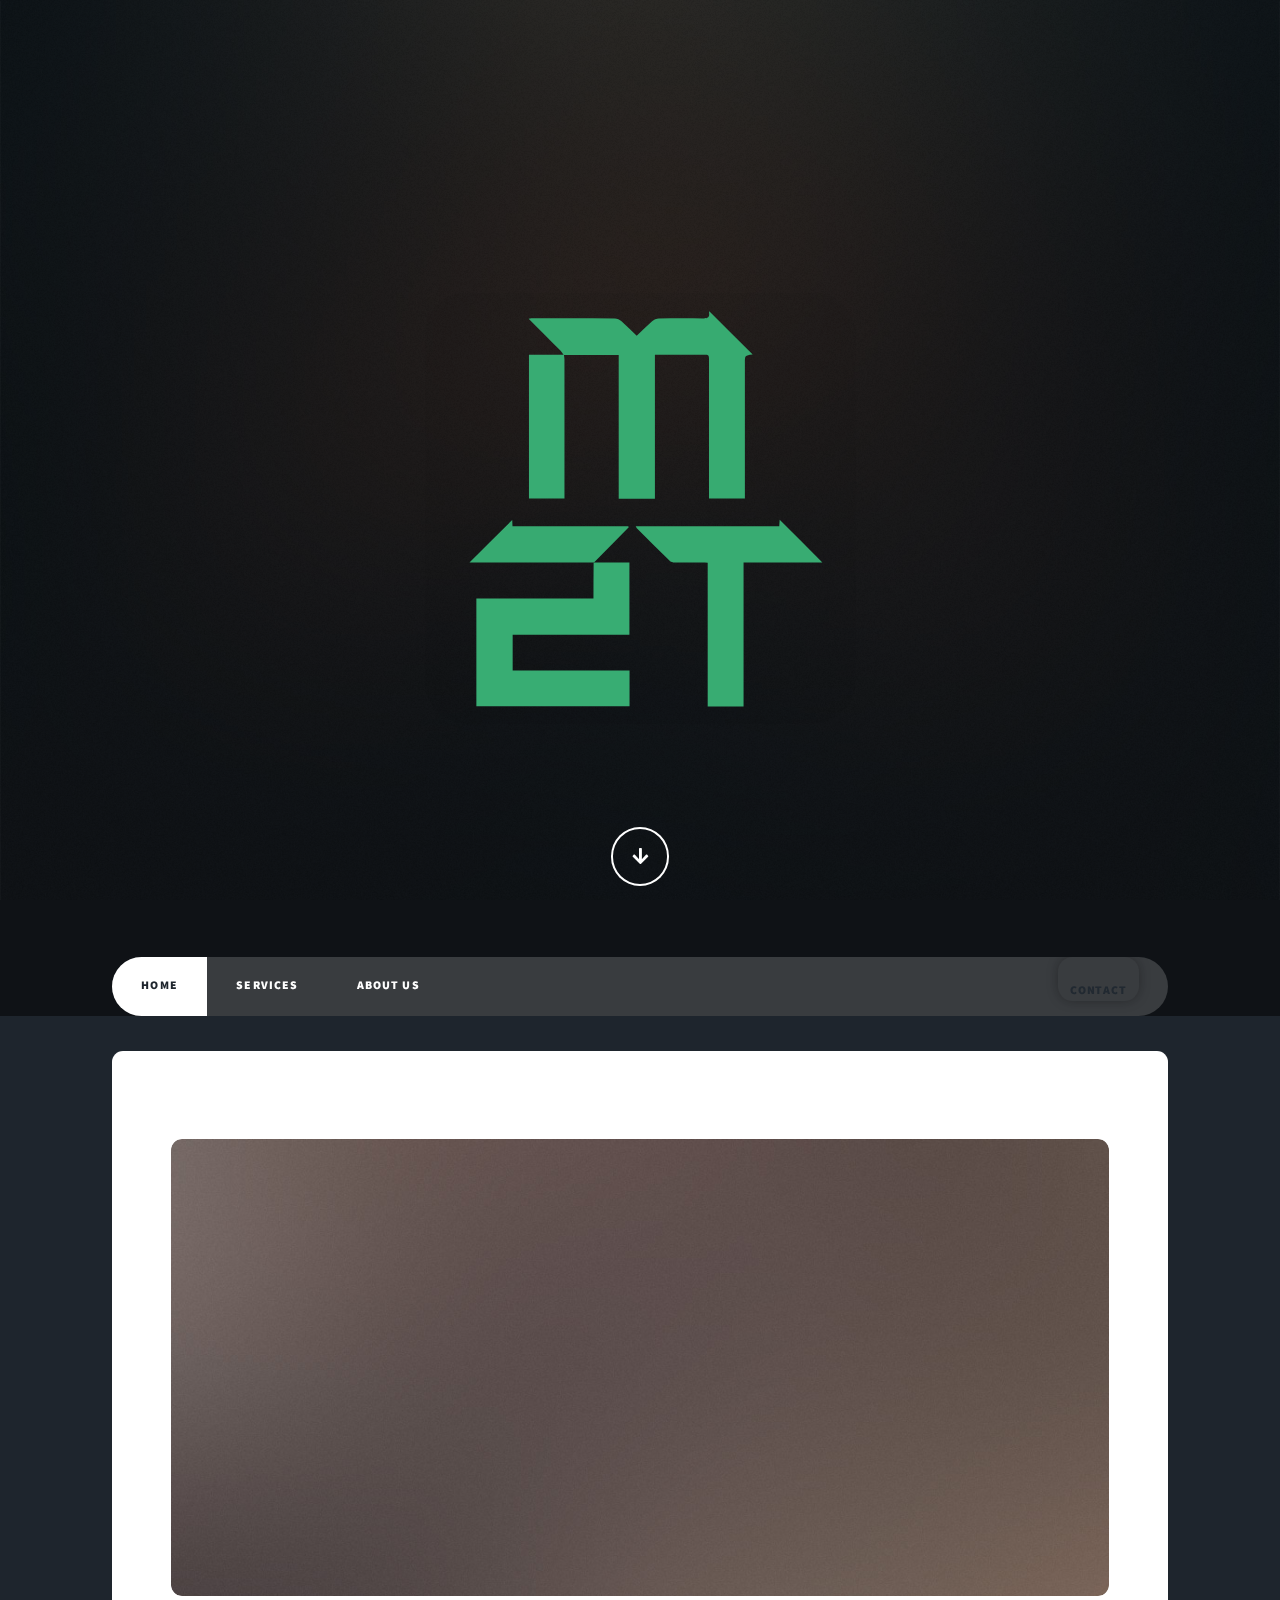
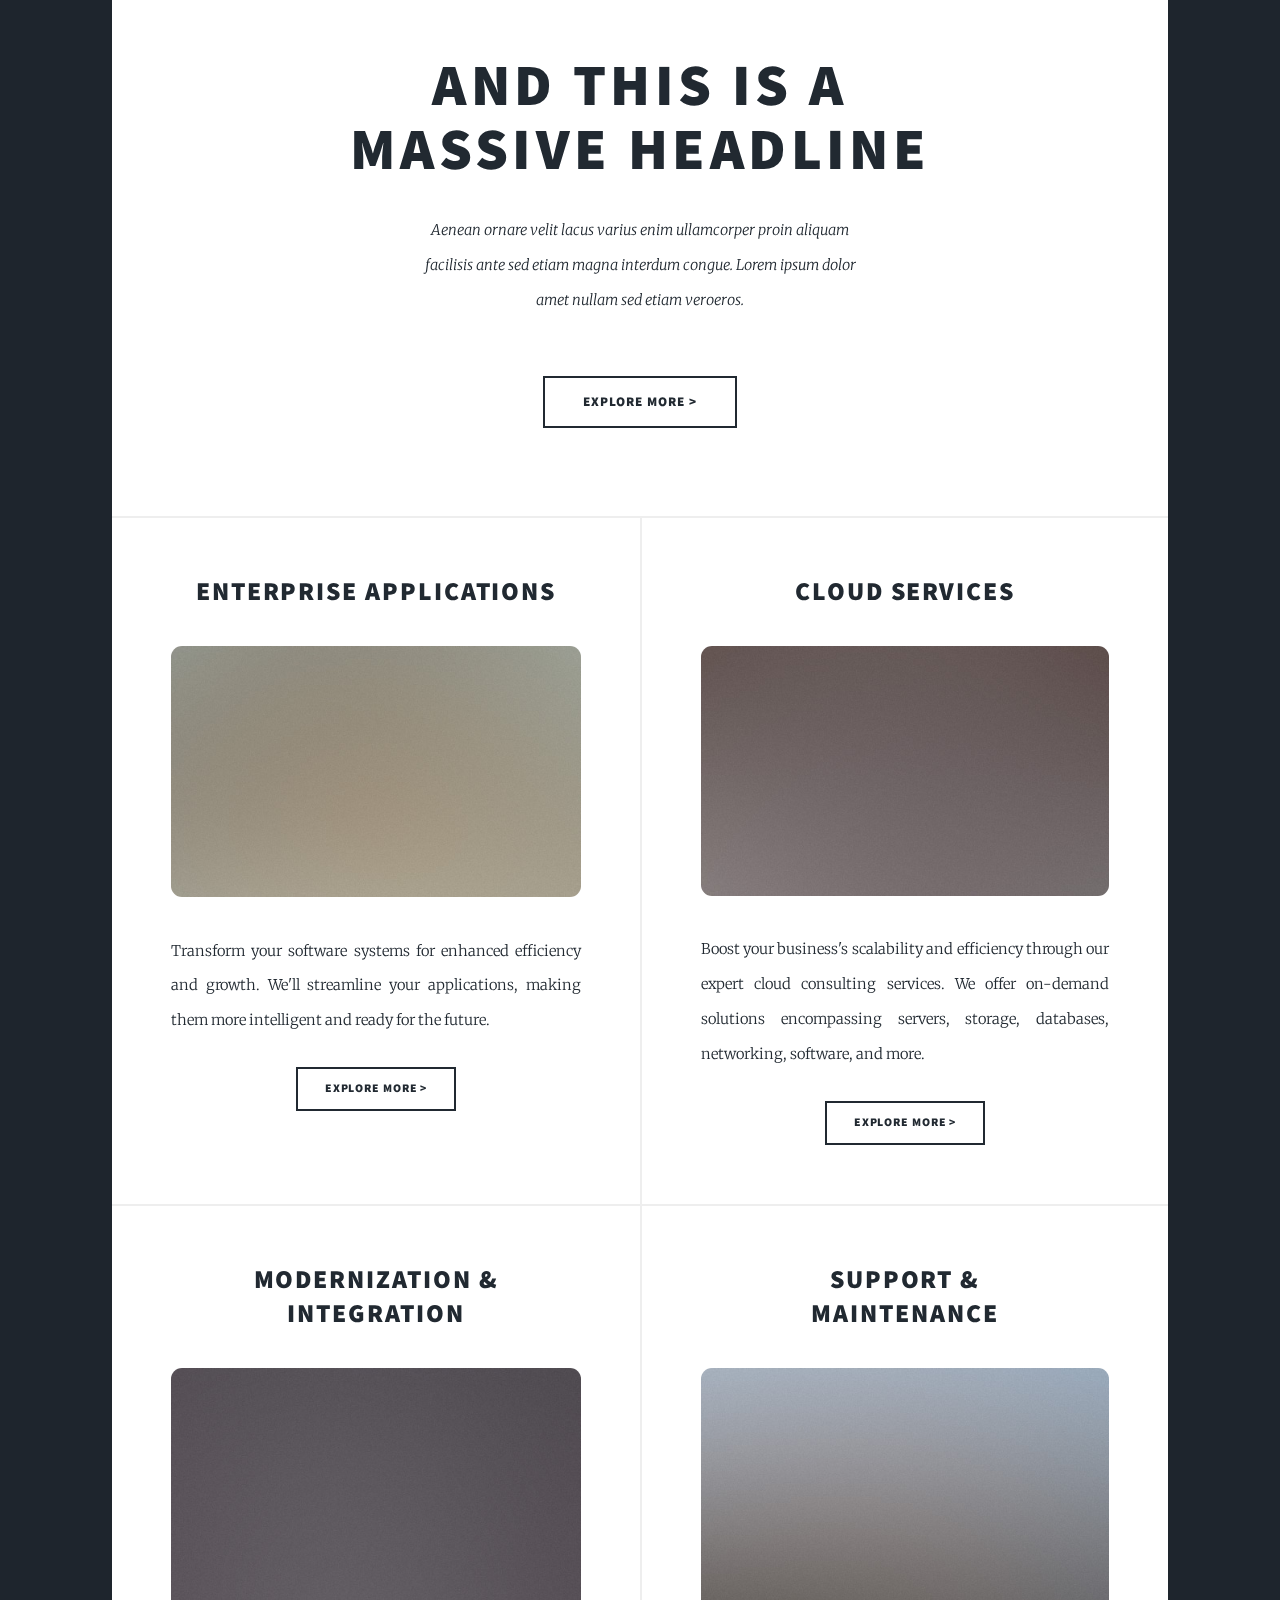
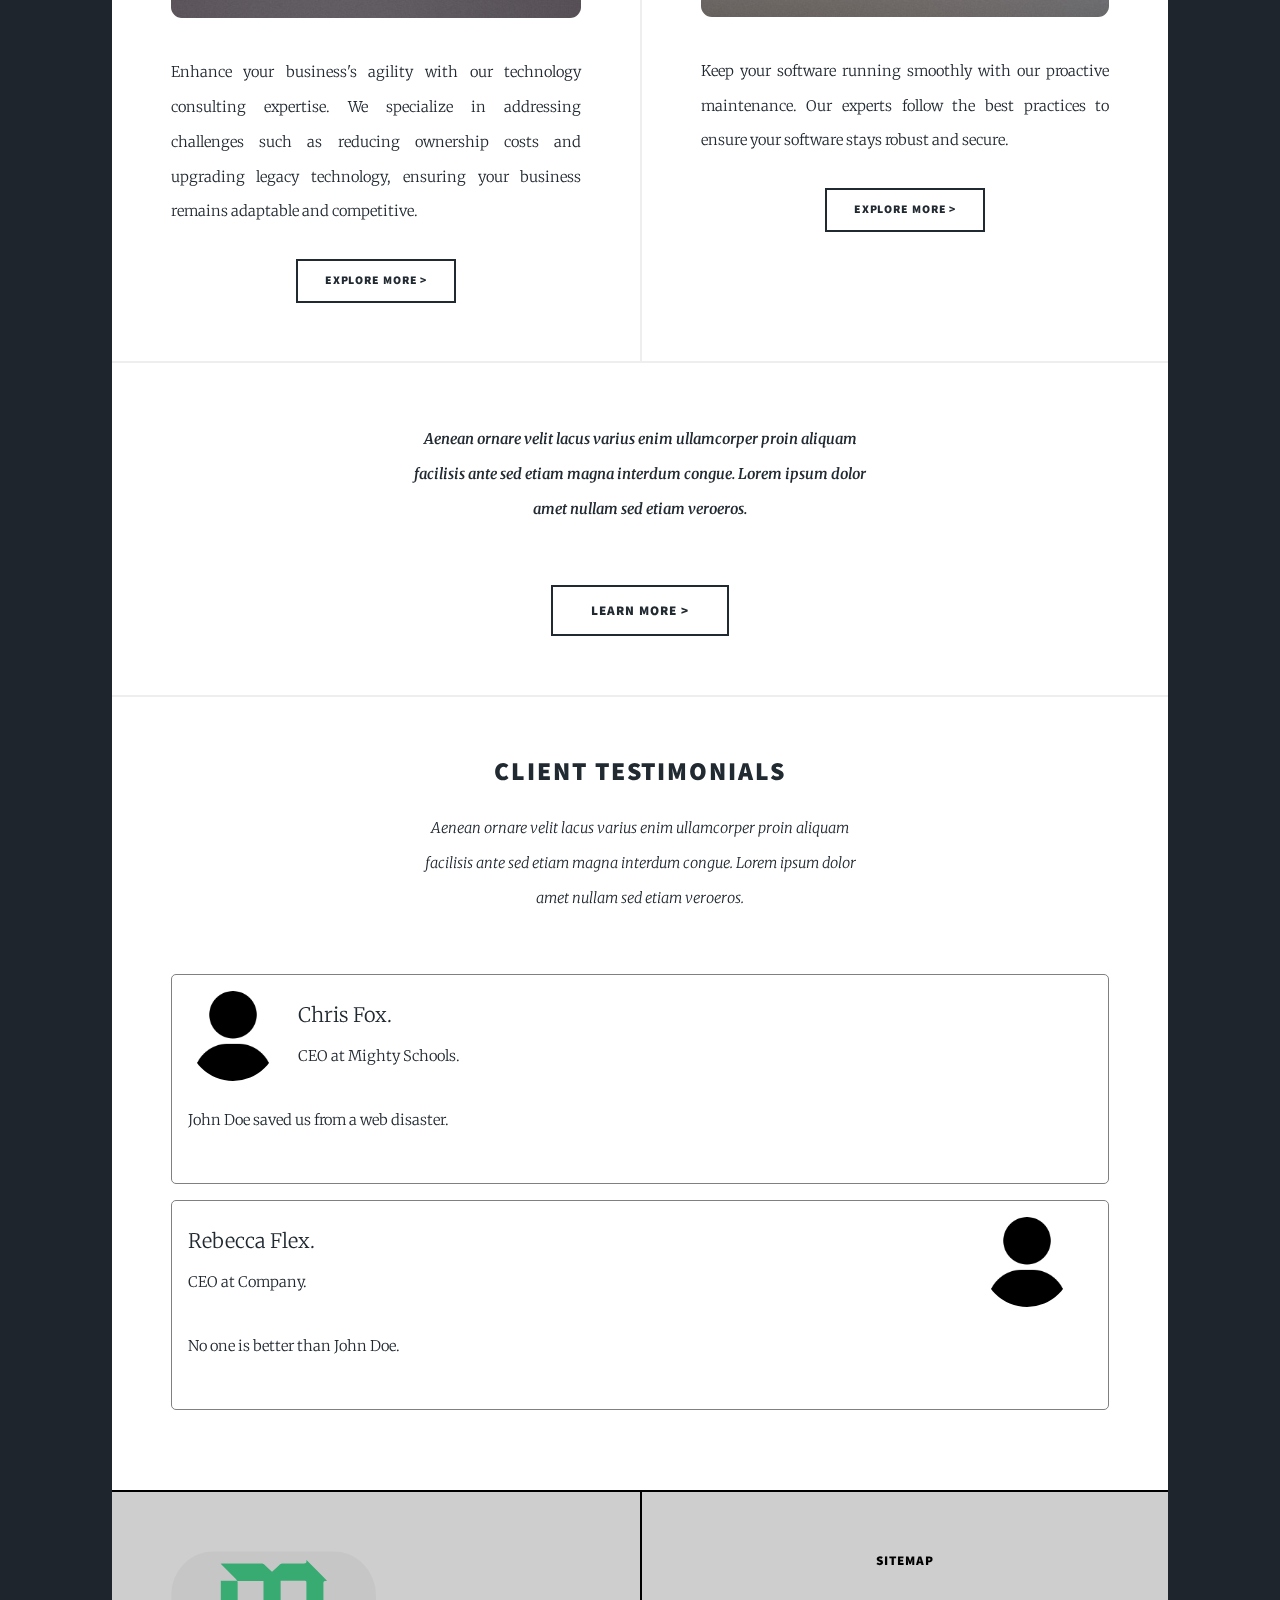
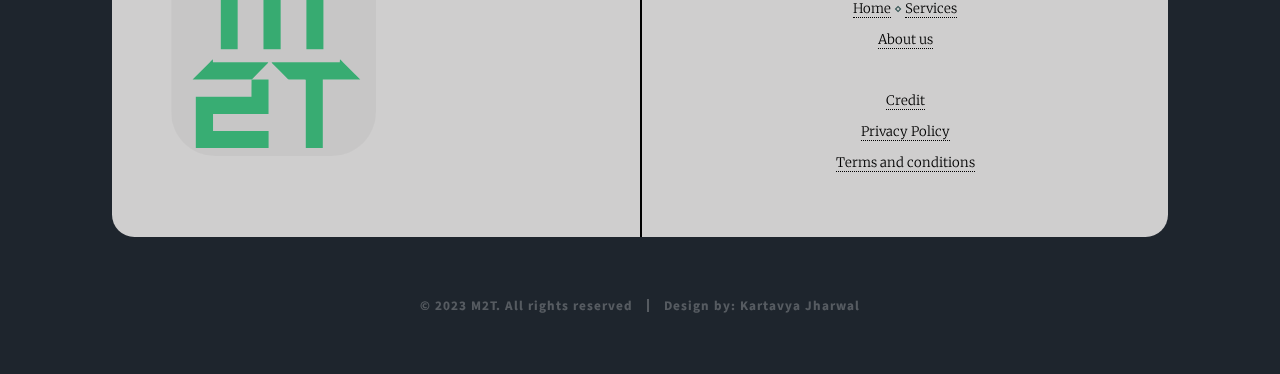
==== commit 2ef37267: "." ====
--- a/index.html
+++ b/index.html
@@ -213,6 +213,34 @@
 							<li><a href="services.html" style="text-decoration: none;">Services</a></li>
 							<li><a href="about_us.html" style="text-decoration: none;">About us</a></li>
 						</ul>
+						<ul class="icons">
+							<li><a class="modal button open-button"><span class="label">Contact</span></a>
+								<dialog class="modal" id="modal">
+									<section>
+										<h2>Get in touch</h2>
+										<form method="post" action="#">
+											<div class="fields">
+												<div class="field">
+													<label for="name">Name</label>
+													<input type="text" name="name" id="name" />
+												</div>
+												<div class="field">
+													<label for="email">Email</label>
+													<input type="text" name="email" id="email" />
+												</div>
+												<div class="field">
+													<label for="message">Message</label>
+													<textarea name="message" id="message" rows="3"></textarea>
+												</div>
+											</div>
+											<ul class="actions">
+												<li><input type="submit" value="Send Message" /></li>
+											</ul>
+										</form>
+										<button class="button close-button">Close</button>
+									</section>
+								  </dialog></li>
+						</ul>
 					</nav>
 
 				</br>
@@ -244,6 +272,7 @@
 									
 									<a href="#" class="image fit"><img src="images/pic02.jpg" alt="" /></a>
 									<p>Transform your software systems for enhanced efficiency and growth. We'll streamline your applications, making them more intelligent and ready for the future.</p>
+									
 									<ul class="actions special">
 										<li><a href="#" class="button">Explore more ></a></li>
 									</ul>
@@ -302,13 +331,13 @@
 									amet nullam sed etiam veroeros.</p>
 								</header>
 								<div class="containerr">
-									<img src="bandmember.jpg" alt="Avatar" style="width:90px" class="imgl">
+									<img src="images/user.png" alt="Avatar" style="width:90px" class="imgl">
 									<p><span>Chris Fox.</span></br> CEO at Mighty Schools.</p>
 									<p>John Doe saved us from a web disaster.</p>
 								</div>
 								  
 								<div class="containerr">
-									<img src="avatar_g2.jpg" alt="Avatar" style="width:90px" class="imgr">
+									<img src="images/user.png" alt="Avatar" style="width:90px" class="imgr">
 									<p><span >Rebecca Flex.</span></br> CEO at Company.</p>
 									<p>No one is better than John Doe.</p>
 								</div>
